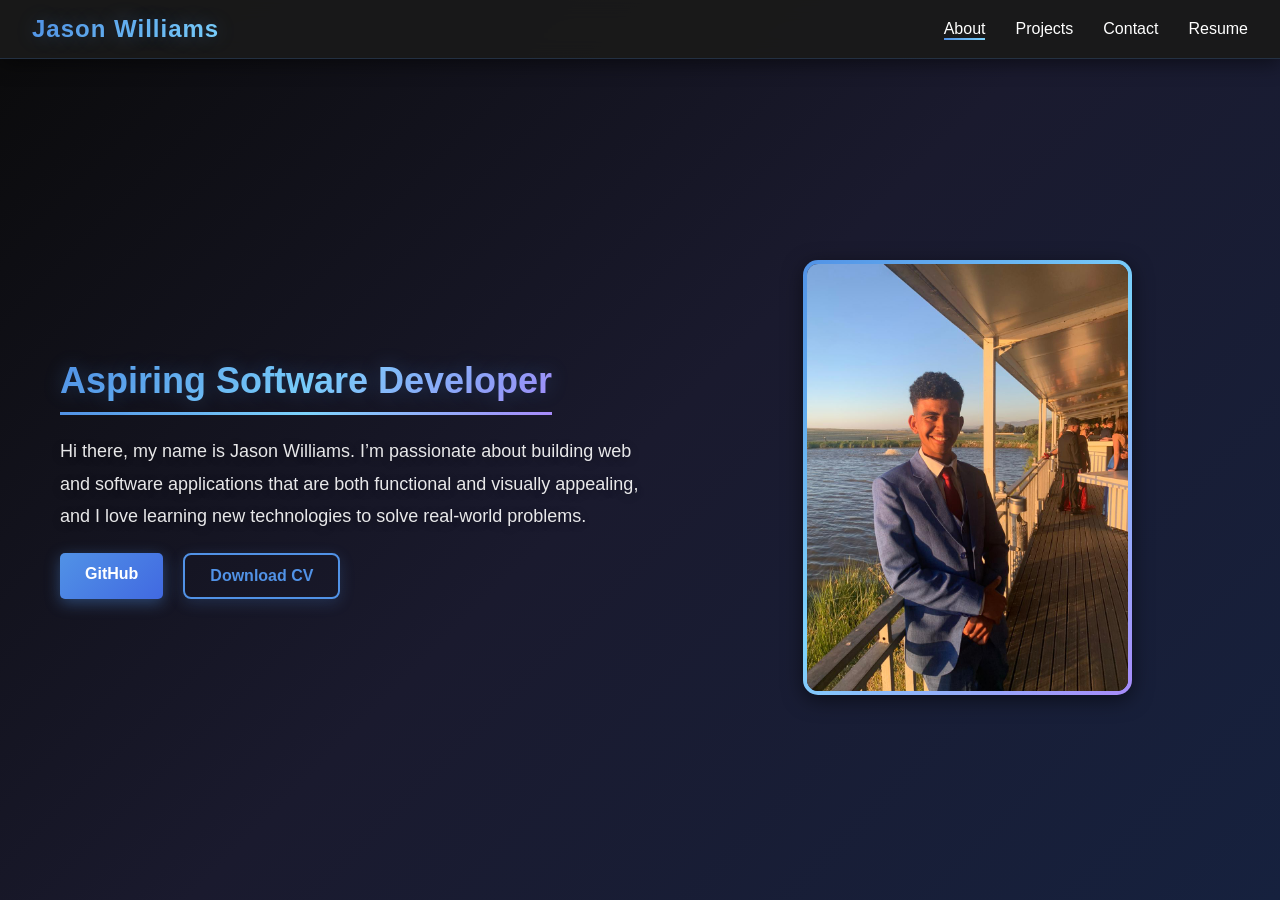
==== index.html @ 7302b7e1 "Improved UI" ====
<!DOCTYPE html>
<html lang="en">

<head>
    <meta charset="UTF-8">
    <meta name="viewport" content="width=device-width, initial-scale=1.0">
    <title>Portfolio</title>
    <link rel="stylesheet" href="styles.css">
    <script defer src="script.js"></script>
</head>

<!-- Navbar -->
<body>
    <nav>
        <div class="navbar">
            <h1>Jason Williams</h1>
            <div class="navbar-links">
                <ul>
                    <li><a class="active-page" href="index.html">About</a></li>
                    <li><a href="projects.html">Projects</a></li>
                    <li><a href="contact.html">Contact</a></li>
                    <li><a href="resume.html">Resume</a></li>
                </ul>
            </div>
        </div>
    </nav>

    <!-- Intro -->
    <div class="container"> 
        <div class="intro">
            <div class="intro-text">
                <h1 class="greeting-h1">Aspiring Software Developer</h1>
                <p> Hi there, my name is Jason Williams. I’m passionate about building web and software applications
                    that are both functional and visually appealing, and I love learning new technologies to solve
                    real-world problems. </p>
                <div class="buttons"> <a href="https://github.com/Jay-28070" target="_blank"
                        class="btn btn-github">GitHub</a> <a href="cv.pdf" download class="btn btn-cv">Download CV</a>
                </div>
            </div>
            <div class="intro-image"> 
                <a href="https://www.linkedin.com/in/jason-williams-32409235b/" target="_blank" rel="noopener noreferrer">
                    <img src="jason.jpeg" alt="Jason Williams" class="profile-image">
                </a>
            </div>
        </div>
    </div>
</body>

</html>
---- styles.css ----
/* Reset */
* {
    margin: 0;
    padding: 0;
    box-sizing: border-box;
}

body {
    font-family: "Poppins", sans-serif;
    background: linear-gradient(135deg, #0a0a0a 0%, #1a1a2e 50%, #16213e 100%);
    background-attachment: fixed;
    color: white;

    display: flex;
    flex-direction: column;
    min-height: 100vh;
    margin: 0;
}

/* Prevent accidental horizontal scrolling on small devices caused by large fixed widths/paddings */
html, body {
    max-width: 100%;
    overflow-x: hidden;
}

/* Navbar */
nav {
    background: rgba(26, 26, 26, 0.95);
    backdrop-filter: blur(10px);
    border-bottom: 1px solid rgba(81, 146, 230, 0.2);
    /* use relative spacing so it adapts on narrow viewports */
    padding: 15px 2rem;
    box-shadow: 0 4px 20px rgba(0, 0, 0, 0.5);
    position: sticky;
    top: 0;
    z-index: 1000;
}

.navbar {
    display: flex;
    justify-content: space-between;
    align-items: center;
}

.navbar h1 {
    background: linear-gradient(135deg, #5192e6 0%, #7dd3fc 100%);
    -webkit-background-clip: text;
    -webkit-text-fill-color: transparent;
    background-clip: text;
    font-size: 24px;
    letter-spacing: 1px;
    font-weight: 700;
}

/* make the main title responsive so it doesn't wrap awkwardly on small screens */
.navbar h1 {
    font-size: clamp(18px, 4vw, 24px);
}

.navbar-links ul {
    list-style: none;
    display: flex;
    gap: 30px;
    margin: 0;
    padding: 0;
}

.navbar-links a {
    text-decoration: none;
    color: #fff;
    font-weight: 500;
    position: relative;
    transition: color 0.3s ease;
}

.navbar-links a::after {
    content: '';
    position: absolute;
    bottom: -3px;
    left: 0;
    width: 0;
    height: 2px;
    background: linear-gradient(90deg, #5192e6, #7dd3fc);
    transition: width 0.3s ease;
}

.navbar-links a:hover {
    color: #7dd3fc;
}

.navbar-links a:hover::after {
    width: 100%;
}

.active-page {
    color: #5192e6;
}

.active-page::after {
    width: 100% !important;
}

/* Container for introduction*/
.container {
    /* reduce horizontal padding so content doesn't force horizontal scroll on phones */
    padding: 50px 20px;
    max-width: 1200px;
    margin: auto;

    flex: 1;
    display: flex;
    align-items: center;
    justify-content: center;
}

/* Separator line between horizontal cards*/
hr {
    border: none;
    height: 1px;
    background-color: #1a1a1a;
    margin: 50px 0;
}

/* Intro */
#greeting-h1 {
    font-size: 32px;
    border-bottom: 2px solid #5192e6;
    display: inline-block;
    padding-bottom: 10px;
    color: #5192e6;
    margin-bottom: 20px;
}

.greeting-h1 {
    font-size: 36px;
    border-bottom: 3px solid transparent;
    border-image: linear-gradient(90deg, #5192e6, #7dd3fc, #a78bfa) 1;
    display: inline-block;
    padding-bottom: 10px;
    background: linear-gradient(135deg, #5192e6 0%, #7dd3fc 50%, #a78bfa 100%);
    -webkit-background-clip: text;
    -webkit-text-fill-color: transparent;
    background-clip: text;
    font-weight: 700;

    /* animation defaults */
    opacity: 0;
    transform: translateY(-20px);
    transition: opacity 0.7s ease, transform 0.7s ease;
    will-change: opacity, transform;
}

.greeting-h1.show {
    opacity: 1;
    transform: translateY(0);
}

.intro {
    display: flex;
    flex-wrap: wrap;
    gap: 50px;
    align-items: center;
}

.intro-text {
    flex: 1 1 400px;
}

.intro-text p {
    font-size: 18px;
    line-height: 1.8;
    margin: 20px 0;
    color: rgba(255, 255, 255, 0.9);
    text-shadow: 0 2px 10px rgba(0, 0, 0, 0.3);
}

.intro-image {
    flex: 1 1 300px;
    text-align: center;
}

.intro-image img {
    max-width: 65%;
    border-radius: 15px;
    box-shadow: 0 5px 20px rgba(0, 0, 0, 0.5);
}

.profile-image {
    /* make image responsive - don't force a fixed width that breaks small screens */
    width: 100%;
    max-width: 260px;
    height: auto;
    object-fit: cover;
    border-radius: 15px;
    border: 4px solid transparent;
    background: linear-gradient(#1a1a2e, #1a1a2e) padding-box,
                linear-gradient(135deg, #5192e6, #7dd3fc, #a78bfa) border-box;
    box-shadow: 0 10px 40px rgba(81, 146, 230, 0.3);
    transition: transform 0.3s ease, box-shadow 0.3s ease;
}

.profile-image {
    cursor: pointer;
}

.profile-image:hover {
    transform: scale(1.05);
    box-shadow: 0 15px 50px rgba(81, 146, 230, 0.5);
}

.intro-image a {
    display: inline-block;
    text-decoration: none;
}

/* Make the profile image a bit smaller on narrow phones */
@media (max-width: 600px) {
    .profile-image {
        max-width: 200px;
    }
}

/* Buttons */
.buttons /* This is for div where buttons should be placed */ {
    display: flex;
    gap: 20px;
    margin-top: 20px;
    flex-wrap: wrap;
}

.btn {
    padding: 12px 25px;
    font-size: 16px;
    font-weight: 600;
    border-radius: 8px;
    cursor: pointer;
    text-decoration: none;
    transition: all 0.3s ease;
    position: relative;
    overflow: hidden;
}

.btn::before {
    content: '';
    position: absolute;
    top: 0;
    left: -100%;
    width: 100%;
    height: 100%;
    background: linear-gradient(90deg, transparent, rgba(255, 255, 255, 0.2), transparent);
    transition: left 0.5s ease;
}

.btn:hover::before {
    left: 100%;
}

.btn-github {
    background: linear-gradient(135deg, #5192e6 0%, #4169e1 100%);
    color: white;
    border: none;
    box-shadow: 0 4px 15px rgba(81, 146, 230, 0.4);
}

.btn-github:hover {
    transform: translateY(-2px);
    box-shadow: 0 6px 20px rgba(81, 146, 230, 0.6);
}

.btn-cv {
    background-color: transparent;
    color: #5192e6;
    border: 2px solid #5192e6;
    box-shadow: 0 4px 15px rgba(81, 146, 230, 0.2);
}

.btn-cv:hover {
    background: linear-gradient(135deg, #5192e6 0%, #4169e1 100%);
    color: white;
    transform: translateY(-2px);
    box-shadow: 0 6px 20px rgba(81, 146, 230, 0.6);
}

/* Section Styling for horizontal cards*/
.section {
    margin: 30px auto;
    max-width: 1000px;
    width: 90%;
    background: rgba(26, 26, 26, 0.6);
    backdrop-filter: blur(10px);
    padding: 30px 25px;
    border-radius: 15px;
    border: 1px solid rgba(81, 146, 230, 0.2);
    box-shadow: 0 8px 32px rgba(0, 0, 0, 0.4);
    transition: transform 0.3s ease, box-shadow 0.3s ease;
}

.section:hover {
    transform: translateY(-5px);
    box-shadow: 0 12px 40px rgba(81, 146, 230, 0.3);
    border-color: rgba(81, 146, 230, 0.4);
}

.section h2 {
    font-size: 28px;
    background: linear-gradient(135deg, #5192e6 0%, #7dd3fc 100%);
    -webkit-background-clip: text;
    -webkit-text-fill-color: transparent;
    background-clip: text;
    margin-bottom: 20px;
    border-bottom: 2px solid transparent;
    border-image: linear-gradient(90deg, #5192e6, #7dd3fc) 1;
    display: inline-block;
    padding-bottom: 5px;
}

.section p {
    margin-bottom: 30px;
}

.section ul {
    list-style: none;
    padding-left: 0;
}

.section ul li {
    margin-bottom: 15px;
    font-size: 18px;
}

.section ul li span {
    font-weight: 600;
    background: linear-gradient(135deg, #5192e6 0%, #7dd3fc 100%);
    -webkit-background-clip: text;
    -webkit-text-fill-color: transparent;
    background-clip: text;
}

.section .btn {
    margin-top: 20px;
}

/* Scroll reveal animation */
.section {
    opacity: 0;
    transform: translateY(50px);
    transition: opacity 0.6s ease-out, transform 0.6s ease-out;
    will-change: opacity, transform;
}

.section.show {
    opacity: 1;
    transform: translateY(0);
    will-change: auto;
}

/* Make sure container for contact isn't hidden */
.contact-form {
    opacity: 1 !important;
}

/* Responsive */
@media (max-width: 900px) {
    .intro {
        flex-direction: column;
        text-align: center;
    }

    .intro-image {
        margin-top: 30px;
    }

    .buttons {
        justify-content: center;
    }
}

/* Mobile navbar adjustments */
@media (max-width: 600px) {
    .navbar {
        flex-direction: column;
        gap: 12px;
        align-items: center;
    }

    /* center the nav links and make them touch-friendly */
    .navbar-links ul {
        flex-direction: column;
        gap: 10px;
        align-items: center;
    }

    .navbar-links ul li {
        width: 100%;
        text-align: center;
    }

    .navbar-links a {
        display: inline-block;
        padding: 8px 12px;
    }

    /* prevent the nav from pushing off-screen by reducing horizontal padding */
    nav {
        padding-left: 1rem;
        padding-right: 1rem;
    }
}

/*Contact form styles*/
.contact-form input,
.contact-form textarea {
    width: 100%;
    padding: 14px;
    margin-bottom: 20px;
    border-radius: 8px;
    border: 2px solid rgba(81, 146, 230, 0.3);
    background: rgba(26, 26, 26, 0.8);
    color: white;
    font-size: 16px;
    resize: vertical;
    transition: all 0.3s ease;
}

.contact-form textarea {
    min-height: 150px;
}

.contact-form input:focus,
.contact-form textarea:focus {
    outline: none;
    border-color: #5192e6;
    box-shadow: 0 0 20px rgba(81, 146, 230, 0.3);
    background: rgba(26, 26, 26, 0.95);
}

/*Projects*/

/* Slightly smaller subheading */
.subheading {
    text-align: center;
    font-size: 24px;
    font-weight: 700;
    background: linear-gradient(135deg, #5192e6 0%, #7dd3fc 50%, #a78bfa 100%);
    -webkit-background-clip: text;
    -webkit-text-fill-color: transparent;
    background-clip: text;
    margin: 60px 0px 30px 0px;
    text-transform: uppercase;
    letter-spacing: 2px;
}

.subheading:first-of-type {
    margin-top: 40px;
}

/* Container for projects */
.projects-grid {
    display: flex;
    flex-wrap: wrap;
    gap: 15px;
    padding: 0 15px;
    margin: 0 auto;
    max-width: 1100px;
}

/* Individual project cards */
.project-card {
    background: rgba(34, 34, 34, 0.6);
    backdrop-filter: blur(10px);
    color: white;
    flex: 1 1 280px;
    padding: 20px;
    border-radius: 15px;
    border: 1px solid rgba(81, 146, 230, 0.2);
    box-shadow: 0 8px 32px rgba(0, 0, 0, 0.5);
    display: flex;
    flex-direction: column;
    align-items: center;
    text-align: center;
    transition: transform 0.3s ease, box-shadow 0.3s ease, border-color 0.3s ease;
    position: relative;
    overflow: hidden;
}

.project-card::before {
    content: '';
    position: absolute;
    top: -50%;
    left: -50%;
    width: 200%;
    height: 200%;
    background: radial-gradient(circle, rgba(81, 146, 230, 0.1) 0%, transparent 70%);
    opacity: 0;
    transition: opacity 0.3s ease;
}

.project-card:hover::before {
    opacity: 1;
}

.project-card:hover {
    transform: translateY(-10px);
    box-shadow: 0 15px 50px rgba(81, 146, 230, 0.4);
    border-color: rgba(81, 146, 230, 0.5);
}

/*Project card animation*/
.project-card {
    opacity: 0;
    transform: translateY(50px);
    transition: opacity 0.6s ease-out, transform 0.6s ease-out;
    will-change: opacity, transform;
}

.project-card.show {
    opacity: 1;
    transform: translateY(0);
    will-change: auto;
}

.project-card video,
.project-card img {
    max-width: 100%;
    border-radius: 10px;
    margin-bottom: 15px;
    box-shadow: 0 4px 15px rgba(0, 0, 0, 0.3);
    transition: transform 0.3s ease;
}

.project-card:hover video,
.project-card:hover img {
    transform: scale(1.05);
}

.btn-github {
    padding: 12px 25px;
    font-size: 16px;
    background-color: #5192e6;
    color: white;
    border: none;
    border-radius: 5px;
}

.project-card .btn-github {
    padding: 10px 20px;
    font-size: 14px;
    margin-top: 12px;
    z-index: 1;
}

.project-card h3 {
    margin-bottom: 10px;
    color: #ffffff;
    font-size: 20px;
    font-weight: 600;
    text-shadow: 0 2px 10px rgba(0, 0, 0, 0.5);
}
/* 
Additional Visual Enhancements */

/* Smooth scrolling */
html {
    scroll-behavior: smooth;
}

/* Selection styling */
::selection {
    background: rgba(81, 146, 230, 0.3);
    color: white;
}

/* Scrollbar styling for webkit browsers */
::-webkit-scrollbar {
    width: 10px;
}

::-webkit-scrollbar-track {
    background: #0a0a0a;
}

::-webkit-scrollbar-thumb {
    background: linear-gradient(135deg, #5192e6 0%, #7dd3fc 100%);
    border-radius: 5px;
}

::-webkit-scrollbar-thumb:hover {
    background: linear-gradient(135deg, #4169e1 0%, #5192e6 100%);
}

/* Add subtle glow to headings */
h1, h2, h3 {
    text-shadow: 0 0 20px rgba(81, 146, 230, 0.3);
}

/* Improve list item styling */
.section ul li {
    padding-left: 20px;
    position: relative;
}

.section ul li::before {
    content: '▹';
    position: absolute;
    left: 0;
    color: #5192e6;
    font-size: 20px;
}

/* Add animation to buttons */
@keyframes pulse {
    0%, 100% {
        box-shadow: 0 4px 15px rgba(81, 146, 230, 0.4);
    }
    50% {
        box-shadow: 0 4px 25px rgba(81, 146, 230, 0.6);
    }
}

.btn-github {
    animation: pulse 2s ease-in-out infinite;
}

.btn-github:hover {
    animation: none;
}

/* Improve project card text */
.project-card p {
    color: rgba(255, 255, 255, 0.85);
    line-height: 1.6;
}

/* Add loading animation for videos */
.project-card video {
    background: linear-gradient(135deg, #1a1a1a 0%, #2a2a2a 100%);
}
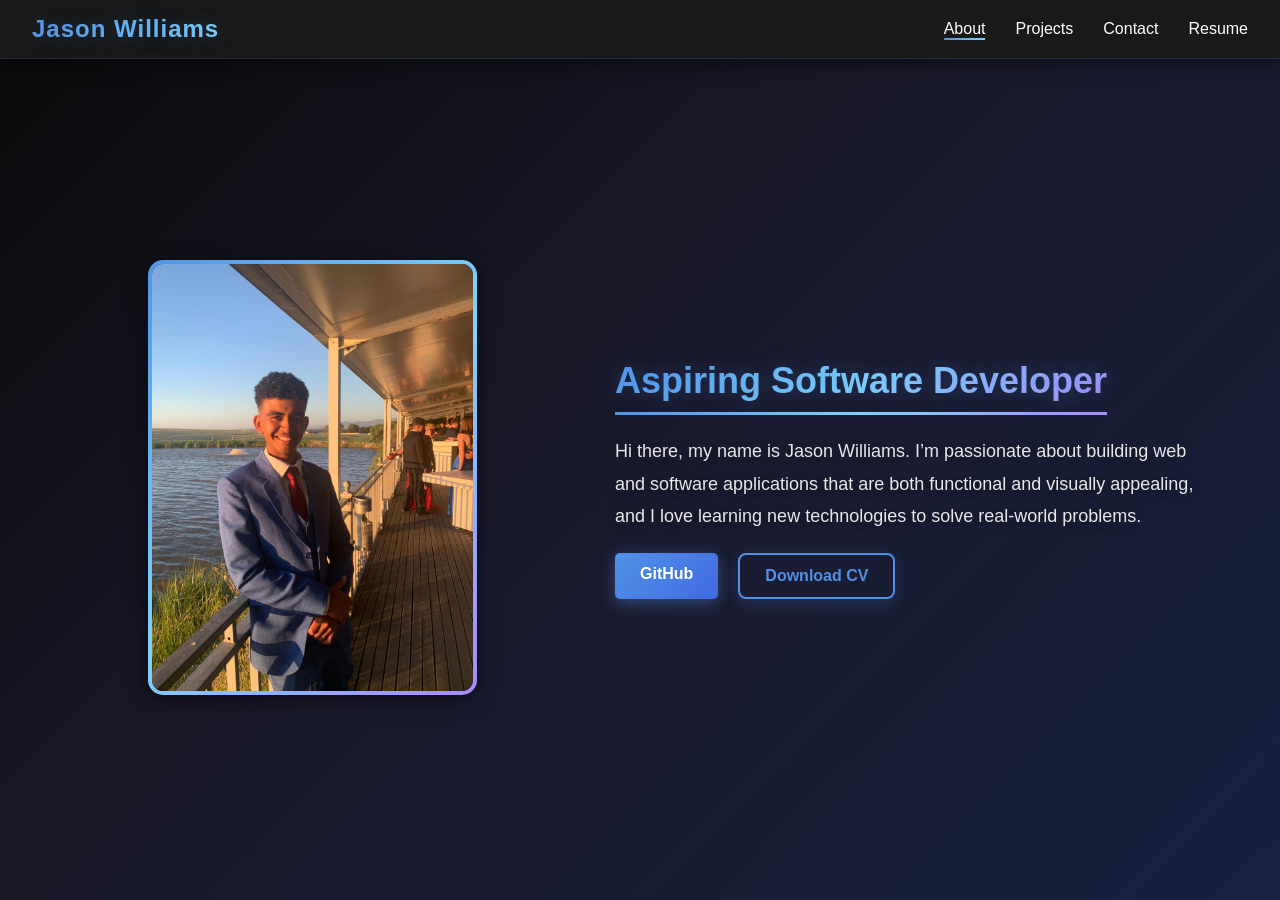
==== commit 7c2fee89: "Improved mobile UI with hamburger menu" ====
--- a/index.html
+++ b/index.html
@@ -14,7 +14,12 @@
     <nav>
         <div class="navbar">
             <h1>Jason Williams</h1>
-            <div class="navbar-links">
+            <button class="hamburger" id="hamburger" aria-label="Toggle menu">
+                <span></span>
+                <span></span>
+                <span></span>
+            </button>
+            <div class="navbar-links" id="navbar-links">
                 <ul>
                     <li><a class="active-page" href="index.html">About</a></li>
                     <li><a href="projects.html">Projects</a></li>
@@ -28,6 +33,11 @@
     <!-- Intro -->
     <div class="container"> 
         <div class="intro">
+            <div class="intro-image"> 
+                <a href="https://www.linkedin.com/in/jason-williams-32409235b/" target="_blank" rel="noopener noreferrer">
+                    <img src="jason.jpeg" alt="Jason Williams" class="profile-image">
+                </a>
+            </div>
             <div class="intro-text">
                 <h1 class="greeting-h1">Aspiring Software Developer</h1>
                 <p> Hi there, my name is Jason Williams. I’m passionate about building web and software applications
@@ -37,11 +47,6 @@
                         class="btn btn-github">GitHub</a> <a href="cv.pdf" download class="btn btn-cv">Download CV</a>
                 </div>
             </div>
-            <div class="intro-image"> 
-                <a href="https://www.linkedin.com/in/jason-williams-32409235b/" target="_blank" rel="noopener noreferrer">
-                    <img src="jason.jpeg" alt="Jason Williams" class="profile-image">
-                </a>
-            </div>
         </div>
     </div>
 </body>
--- a/styles.css
+++ b/styles.css
@@ -367,7 +367,8 @@
     }
 
     .intro-image {
-        margin-top: 30px;
+        order: -1;
+        margin-bottom: 30px;
     }
 
     .buttons {
@@ -375,29 +376,89 @@
     }
 }
 
+/* Hamburger Menu */
+.hamburger {
+    display: none;
+    flex-direction: column;
+    background: none;
+    border: none;
+    cursor: pointer;
+    padding: 0;
+    z-index: 1001;
+}
+
+.hamburger span {
+    width: 25px;
+    height: 3px;
+    background: linear-gradient(135deg, #5192e6 0%, #7dd3fc 100%);
+    margin: 3px 0;
+    transition: all 0.3s ease;
+    border-radius: 3px;
+}
+
+.hamburger.active span:nth-child(1) {
+    transform: rotate(45deg) translate(8px, 8px);
+}
+
+.hamburger.active span:nth-child(2) {
+    opacity: 0;
+}
+
+.hamburger.active span:nth-child(3) {
+    transform: rotate(-45deg) translate(7px, -7px);
+}
+
 /* Mobile navbar adjustments */
-@media (max-width: 600px) {
-    .navbar {
-        flex-direction: column;
-        gap: 12px;
-        align-items: center;
-    }
-
-    /* center the nav links and make them touch-friendly */
+@media (max-width: 768px) {
+    .hamburger {
+        display: flex;
+    }
+
+    .navbar-links {
+        position: fixed;
+        top: 0;
+        right: -100%;
+        height: 100vh;
+        width: 70%;
+        max-width: 300px;
+        background: rgba(26, 26, 26, 0.98);
+        backdrop-filter: blur(10px);
+        border-left: 1px solid rgba(81, 146, 230, 0.3);
+        transition: right 0.3s ease;
+        z-index: 1000;
+        padding-top: 80px;
+        box-shadow: -5px 0 20px rgba(0, 0, 0, 0.5);
+    }
+
+    .navbar-links.active {
+        right: 0;
+    }
+
     .navbar-links ul {
         flex-direction: column;
-        gap: 10px;
-        align-items: center;
+        gap: 0;
+        align-items: stretch;
     }
 
     .navbar-links ul li {
         width: 100%;
-        text-align: center;
+        text-align: left;
+        border-bottom: 1px solid rgba(81, 146, 230, 0.1);
     }
 
     .navbar-links a {
-        display: inline-block;
-        padding: 8px 12px;
+        display: block;
+        padding: 20px 30px;
+        font-size: 18px;
+    }
+
+    .navbar-links a::after {
+        display: none;
+    }
+
+    .navbar-links a:hover,
+    .active-page {
+        background: rgba(81, 146, 230, 0.1);
     }
 
     /* prevent the nav from pushing off-screen by reducing horizontal padding */
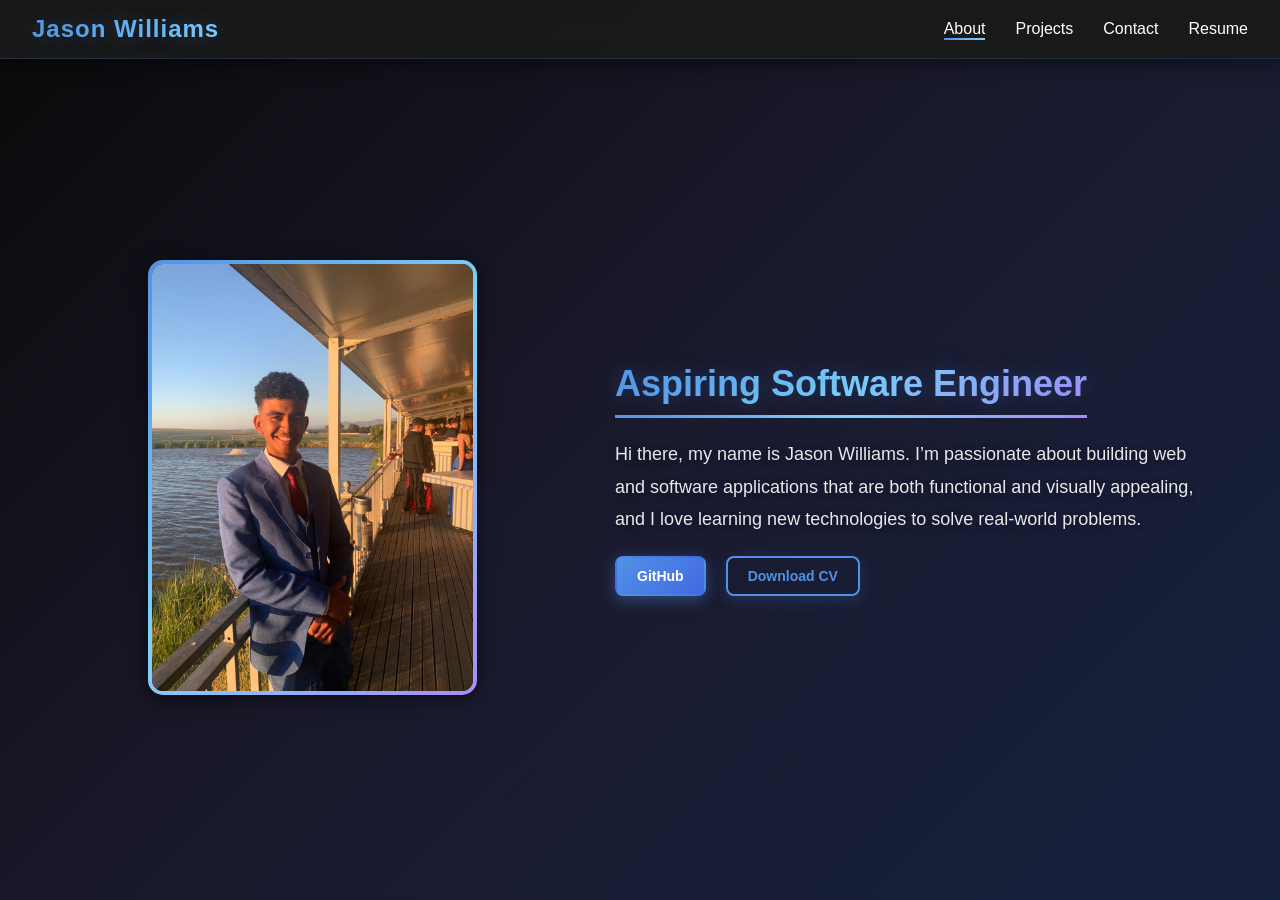
==== commit cfe2bc2f: "Better UI, optimization  and added recent projects" ====
--- a/index.html
+++ b/index.html
@@ -39,7 +39,7 @@
                 </a>
             </div>
             <div class="intro-text">
-                <h1 class="greeting-h1">Aspiring Software Developer</h1>
+                <h1 class="greeting-h1">Aspiring Software Engineer</h1>
                 <p> Hi there, my name is Jason Williams. I’m passionate about building web and software applications
                     that are both functional and visually appealing, and I love learning new technologies to solve
                     real-world problems. </p>
--- a/styles.css
+++ b/styles.css
@@ -145,14 +145,14 @@
 
     /* animation defaults */
     opacity: 0;
-    transform: translateY(-20px);
-    transition: opacity 0.7s ease, transform 0.7s ease;
-    will-change: opacity, transform;
+    transform: translate3d(0, -20px, 0);
+    transition: opacity 0.5s cubic-bezier(0.4, 0, 0.2, 1), 
+                transform 0.5s cubic-bezier(0.4, 0, 0.2, 1);
 }
 
 .greeting-h1.show {
     opacity: 1;
-    transform: translateY(0);
+    transform: translate3d(0, 0, 0);
 }
 
 .intro {
@@ -229,8 +229,8 @@
 }
 
 .btn {
-    padding: 12px 25px;
-    font-size: 16px;
+    padding: 10px 20px;
+    font-size: 14px;
     font-weight: 600;
     border-radius: 8px;
     cursor: pointer;
@@ -238,6 +238,9 @@
     transition: all 0.3s ease;
     position: relative;
     overflow: hidden;
+    display: inline-block;
+    text-align: center;
+    box-sizing: border-box;
 }
 
 .btn::before {
@@ -258,7 +261,7 @@
 .btn-github {
     background: linear-gradient(135deg, #5192e6 0%, #4169e1 100%);
     color: white;
-    border: none;
+    border: 2px solid transparent;
     box-shadow: 0 4px 15px rgba(81, 146, 230, 0.4);
 }
 
@@ -279,6 +282,20 @@
     color: white;
     transform: translateY(-2px);
     box-shadow: 0 6px 20px rgba(81, 146, 230, 0.6);
+}
+
+.btn-info {
+    background-color: transparent;
+    color: #7dd3fc;
+    border: 2px solid #7dd3fc;
+    box-shadow: 0 4px 15px rgba(125, 211, 252, 0.2);
+}
+
+.btn-info:hover {
+    background: linear-gradient(135deg, #7dd3fc 0%, #5192e6 100%);
+    color: white;
+    transform: translateY(-2px);
+    box-shadow: 0 6px 20px rgba(125, 211, 252, 0.6);
 }
 
 /* Section Styling for horizontal cards*/
@@ -292,11 +309,12 @@
     border-radius: 15px;
     border: 1px solid rgba(81, 146, 230, 0.2);
     box-shadow: 0 8px 32px rgba(0, 0, 0, 0.4);
-    transition: transform 0.3s ease, box-shadow 0.3s ease;
+    transition: transform 0.2s cubic-bezier(0.4, 0, 0.2, 1), 
+                box-shadow 0.2s cubic-bezier(0.4, 0, 0.2, 1);
 }
 
 .section:hover {
-    transform: translateY(-5px);
+    transform: translate3d(0, -5px, 0);
     box-shadow: 0 12px 40px rgba(81, 146, 230, 0.3);
     border-color: rgba(81, 146, 230, 0.4);
 }
@@ -343,15 +361,14 @@
 /* Scroll reveal animation */
 .section {
     opacity: 0;
-    transform: translateY(50px);
-    transition: opacity 0.6s ease-out, transform 0.6s ease-out;
-    will-change: opacity, transform;
+    transform: translate3d(0, 30px, 0);
+    transition: opacity 0.4s cubic-bezier(0.4, 0, 0.2, 1), 
+                transform 0.4s cubic-bezier(0.4, 0, 0.2, 1);
 }
 
 .section.show {
     opacity: 1;
-    transform: translateY(0);
-    will-change: auto;
+    transform: translate3d(0, 0, 0);
 }
 
 /* Make sure container for contact isn't hidden */
@@ -373,6 +390,67 @@
 
     .buttons {
         justify-content: center;
+    }
+
+    /* Reduce backdrop blur on mobile for better performance */
+    .section,
+    .project-card,
+    nav {
+        backdrop-filter: blur(5px);
+    }
+
+    /* Disable hover effects on mobile */
+    .section:hover,
+    .project-card:hover {
+        transform: none;
+        box-shadow: 0 8px 32px rgba(0, 0, 0, 0.4);
+    }
+
+    .project-card:hover video,
+    .project-card:hover img {
+        transform: none;
+    }
+
+    /* Reduce animations on mobile */
+    .project-card::before {
+        display: none;
+    }
+
+    /* Simplify project cards on mobile */
+    .project-card {
+        transition: none;
+    }
+
+    /* Make filters more mobile-friendly */
+    .filter-container {
+        gap: 10px;
+        margin: 30px auto 15px;
+    }
+
+    .filter-btn {
+        padding: 8px 16px;
+        font-size: 13px;
+    }
+
+    /* Adjust code preview for mobile */
+    .code-preview {
+        padding: 10px;
+    }
+
+    .code-preview pre {
+        font-size: 11px;
+    }
+
+    /* Stack buttons on very small screens */
+    @media (max-width: 400px) {
+        .project-buttons {
+            grid-template-columns: 1fr;
+        }
+
+        .project-buttons .btn {
+            font-size: 14px;
+            padding: 12px 20px;
+        }
     }
 }
 
@@ -422,7 +500,7 @@
         width: 70%;
         max-width: 300px;
         background: rgba(26, 26, 26, 0.98);
-        backdrop-filter: blur(10px);
+        backdrop-filter: blur(5px);
         border-left: 1px solid rgba(81, 146, 230, 0.3);
         transition: right 0.3s ease;
         z-index: 1000;
@@ -465,6 +543,12 @@
     nav {
         padding-left: 1rem;
         padding-right: 1rem;
+        backdrop-filter: blur(5px);
+    }
+
+    /* Reduce text shadows on mobile */
+    h1, h2, h3 {
+        text-shadow: none;
     }
 }
 
@@ -497,6 +581,96 @@
 
 /*Projects*/
 
+/* Filter buttons */
+.filter-container {
+    display: flex;
+    justify-content: center;
+    gap: 15px;
+    flex-wrap: wrap;
+    margin: 40px auto 20px;
+    padding: 0 20px;
+}
+
+.filter-btn {
+    padding: 10px 24px;
+    font-size: 15px;
+    font-weight: 600;
+    background: rgba(26, 26, 26, 0.6);
+    color: rgba(255, 255, 255, 0.7);
+    border: 2px solid rgba(81, 146, 230, 0.3);
+    border-radius: 25px;
+    cursor: pointer;
+    transition: all 0.3s cubic-bezier(0.4, 0, 0.2, 1);
+    backdrop-filter: blur(5px);
+}
+
+.filter-btn:hover {
+    background: rgba(81, 146, 230, 0.1);
+    color: #7dd3fc;
+    border-color: rgba(81, 146, 230, 0.6);
+    transform: translateY(-2px);
+}
+
+.filter-btn.active {
+    background: linear-gradient(135deg, #5192e6 0%, #4169e1 100%);
+    color: white;
+    border-color: #5192e6;
+    box-shadow: 0 4px 15px rgba(81, 146, 230, 0.4);
+}
+
+/* Project tags */
+.project-tags {
+    display: flex;
+    gap: 8px;
+    flex-wrap: wrap;
+    margin: 12px 0;
+    justify-content: center;
+}
+
+.tag {
+    padding: 4px 12px;
+    font-size: 12px;
+    font-weight: 600;
+    background: rgba(81, 146, 230, 0.15);
+    color: #7dd3fc;
+    border: 1px solid rgba(81, 146, 230, 0.3);
+    border-radius: 12px;
+    text-transform: uppercase;
+    letter-spacing: 0.5px;
+}
+
+/* Code preview for console apps */
+.project-card-code {
+    background: rgba(20, 20, 20, 0.8);
+}
+
+.code-preview {
+    width: 100%;
+    background: #0a0a0a;
+    border-radius: 8px;
+    padding: 15px;
+    margin-bottom: 15px;
+    border: 1px solid rgba(81, 146, 230, 0.2);
+    overflow-x: auto;
+}
+
+.code-preview pre {
+    margin: 0;
+    font-family: 'Courier New', monospace;
+    font-size: 13px;
+    line-height: 1.6;
+}
+
+.code-preview code {
+    color: #7dd3fc;
+    text-shadow: 0 0 10px rgba(125, 211, 252, 0.3);
+}
+
+/* Hide filtered projects */
+.project-card.hidden {
+    display: none;
+}
+
 /* Slightly smaller subheading */
 .subheading {
     text-align: center;
@@ -539,9 +713,35 @@
     flex-direction: column;
     align-items: center;
     text-align: center;
-    transition: transform 0.3s ease, box-shadow 0.3s ease, border-color 0.3s ease;
+    transition: transform 0.2s cubic-bezier(0.4, 0, 0.2, 1), 
+                box-shadow 0.2s cubic-bezier(0.4, 0, 0.2, 1), 
+                border-color 0.2s cubic-bezier(0.4, 0, 0.2, 1);
     position: relative;
     overflow: hidden;
+}
+
+/* Project content wrapper - grows to push buttons to bottom */
+.project-content {
+    flex: 1;
+    display: flex;
+    flex-direction: column;
+    width: 100%;
+}
+
+/* Project buttons container - stays at bottom */
+.project-buttons {
+    display: grid;
+    grid-template-columns: 1fr 1fr;
+    gap: 10px;
+    width: 100%;
+    margin-top: 15px;
+}
+
+.project-buttons .btn {
+    margin: 0;
+    width: 100%;
+    padding: 10px 15px;
+    font-size: 13px;
 }
 
 .project-card::before {
@@ -561,7 +761,7 @@
 }
 
 .project-card:hover {
-    transform: translateY(-10px);
+    transform: translate3d(0, -10px, 0);
     box-shadow: 0 15px 50px rgba(81, 146, 230, 0.4);
     border-color: rgba(81, 146, 230, 0.5);
 }
@@ -569,15 +769,14 @@
 /*Project card animation*/
 .project-card {
     opacity: 0;
-    transform: translateY(50px);
-    transition: opacity 0.6s ease-out, transform 0.6s ease-out;
-    will-change: opacity, transform;
+    transform: translate3d(0, 30px, 0);
+    transition: opacity 0.4s cubic-bezier(0.4, 0, 0.2, 1), 
+                transform 0.4s cubic-bezier(0.4, 0, 0.2, 1);
 }
 
 .project-card.show {
     opacity: 1;
-    transform: translateY(0);
-    will-change: auto;
+    transform: translate3d(0, 0, 0);
 }
 
 .project-card video,
@@ -586,28 +785,31 @@
     border-radius: 10px;
     margin-bottom: 15px;
     box-shadow: 0 4px 15px rgba(0, 0, 0, 0.3);
-    transition: transform 0.3s ease;
+    transition: transform 0.2s cubic-bezier(0.4, 0, 0.2, 1);
+    /* Optimize video rendering */
+    transform: translate3d(0, 0, 0);
+    /* Add loading background */
+    background: linear-gradient(135deg, #1a1a1a 0%, #2a2a2a 100%);
+    min-height: 200px;
+}
+
+.project-card video[data-loaded="true"] {
+    background: transparent;
 }
 
 .project-card:hover video,
 .project-card:hover img {
-    transform: scale(1.05);
-}
-
-.btn-github {
-    padding: 12px 25px;
-    font-size: 16px;
-    background-color: #5192e6;
-    color: white;
-    border: none;
-    border-radius: 5px;
-}
-
-.project-card .btn-github {
-    padding: 10px 20px;
-    font-size: 14px;
-    margin-top: 12px;
-    z-index: 1;
+    transform: translate3d(0, 0, 0) scale(1.05);
+}
+
+/* Mobile video optimizations */
+@media (max-width: 768px) {
+    .project-card video {
+        /* Reduce quality on mobile for better performance */
+        image-rendering: -webkit-optimize-contrast;
+        image-rendering: crisp-edges;
+        min-height: 150px;
+    }
 }
 
 .project-card h3 {
@@ -620,9 +822,11 @@
 /* 
 Additional Visual Enhancements */
 
-/* Smooth scrolling */
-html {
-    scroll-behavior: smooth;
+/* Smooth scrolling - disabled for better performance with animations */
+@media (prefers-reduced-motion: no-preference) {
+    html {
+        scroll-behavior: auto;
+    }
 }
 
 /* Selection styling */
@@ -686,6 +890,13 @@
     animation: none;
 }
 
+/* Disable expensive animations on mobile */
+@media (max-width: 768px) {
+    .btn-github {
+        animation: none;
+    }
+}
+
 /* Improve project card text */
 .project-card p {
     color: rgba(255, 255, 255, 0.85);
@@ -696,3 +907,190 @@
 .project-card video {
     background: linear-gradient(135deg, #1a1a1a 0%, #2a2a2a 100%);
 }
+
+/* Modal Styles */
+.modal {
+    display: none;
+    position: fixed;
+    top: 0;
+    left: 0;
+    width: 100%;
+    height: 100%;
+    z-index: 2000;
+    animation: fadeIn 0.3s ease;
+}
+
+.modal.active {
+    display: flex;
+    align-items: center;
+    justify-content: center;
+}
+
+.modal-overlay {
+    position: absolute;
+    top: 0;
+    left: 0;
+    width: 100%;
+    height: 100%;
+    background: rgba(0, 0, 0, 0.85);
+    backdrop-filter: blur(5px);
+}
+
+.modal-content {
+    position: relative;
+    background: linear-gradient(135deg, #1a1a2e 0%, #16213e 100%);
+    border: 2px solid rgba(81, 146, 230, 0.3);
+    border-radius: 20px;
+    max-width: 800px;
+    width: 90%;
+    max-height: 85vh;
+    overflow-y: auto;
+    padding: 40px;
+    box-shadow: 0 20px 60px rgba(0, 0, 0, 0.8);
+    animation: slideUp 0.3s ease;
+    z-index: 2001;
+}
+
+.modal-close {
+    position: absolute;
+    top: 15px;
+    right: 15px;
+    background: rgba(255, 255, 255, 0.1);
+    border: 2px solid rgba(81, 146, 230, 0.3);
+    color: white;
+    font-size: 28px;
+    width: 40px;
+    height: 40px;
+    border-radius: 50%;
+    cursor: pointer;
+    display: flex;
+    align-items: center;
+    justify-content: center;
+    transition: all 0.3s ease;
+    line-height: 1;
+    padding: 0;
+}
+
+.modal-close:hover {
+    background: rgba(81, 146, 230, 0.3);
+    border-color: #5192e6;
+    transform: rotate(90deg);
+}
+
+.modal-body h2 {
+    font-size: 32px;
+    background: linear-gradient(135deg, #5192e6 0%, #7dd3fc 100%);
+    -webkit-background-clip: text;
+    -webkit-text-fill-color: transparent;
+    background-clip: text;
+    margin-bottom: 20px;
+}
+
+.modal-body h3 {
+    font-size: 22px;
+    color: #7dd3fc;
+    margin-top: 25px;
+    margin-bottom: 12px;
+    border-bottom: 2px solid rgba(81, 146, 230, 0.3);
+    padding-bottom: 8px;
+}
+
+.modal-body p {
+    font-size: 16px;
+    line-height: 1.8;
+    color: rgba(255, 255, 255, 0.9);
+    margin-bottom: 15px;
+}
+
+.modal-body ul {
+    list-style: none;
+    padding-left: 0;
+    margin: 15px 0;
+}
+
+.modal-body ul li {
+    padding-left: 25px;
+    position: relative;
+    margin-bottom: 12px;
+    line-height: 1.6;
+    color: rgba(255, 255, 255, 0.85);
+}
+
+.modal-body ul li::before {
+    content: '▹';
+    position: absolute;
+    left: 0;
+    color: #5192e6;
+    font-size: 20px;
+}
+
+.modal-buttons {
+    display: flex;
+    gap: 15px;
+    margin-top: 30px;
+    flex-wrap: wrap;
+    justify-content: center;
+}
+
+@keyframes fadeIn {
+    from {
+        opacity: 0;
+    }
+    to {
+        opacity: 1;
+    }
+}
+
+@keyframes slideUp {
+    from {
+        transform: translateY(50px);
+        opacity: 0;
+    }
+    to {
+        transform: translateY(0);
+        opacity: 1;
+    }
+}
+
+/* Modal scrollbar */
+.modal-content::-webkit-scrollbar {
+    width: 8px;
+}
+
+.modal-content::-webkit-scrollbar-track {
+    background: rgba(0, 0, 0, 0.3);
+    border-radius: 10px;
+}
+
+.modal-content::-webkit-scrollbar-thumb {
+    background: linear-gradient(135deg, #5192e6 0%, #7dd3fc 100%);
+    border-radius: 10px;
+}
+
+/* Mobile modal adjustments */
+@media (max-width: 768px) {
+    .modal-content {
+        padding: 25px;
+        width: 95%;
+        max-height: 90vh;
+    }
+
+    .modal-body h2 {
+        font-size: 24px;
+    }
+
+    .modal-body h3 {
+        font-size: 18px;
+    }
+
+    .modal-body p,
+    .modal-body ul li {
+        font-size: 14px;
+    }
+
+    .modal-close {
+        width: 35px;
+        height: 35px;
+        font-size: 24px;
+    }
+}
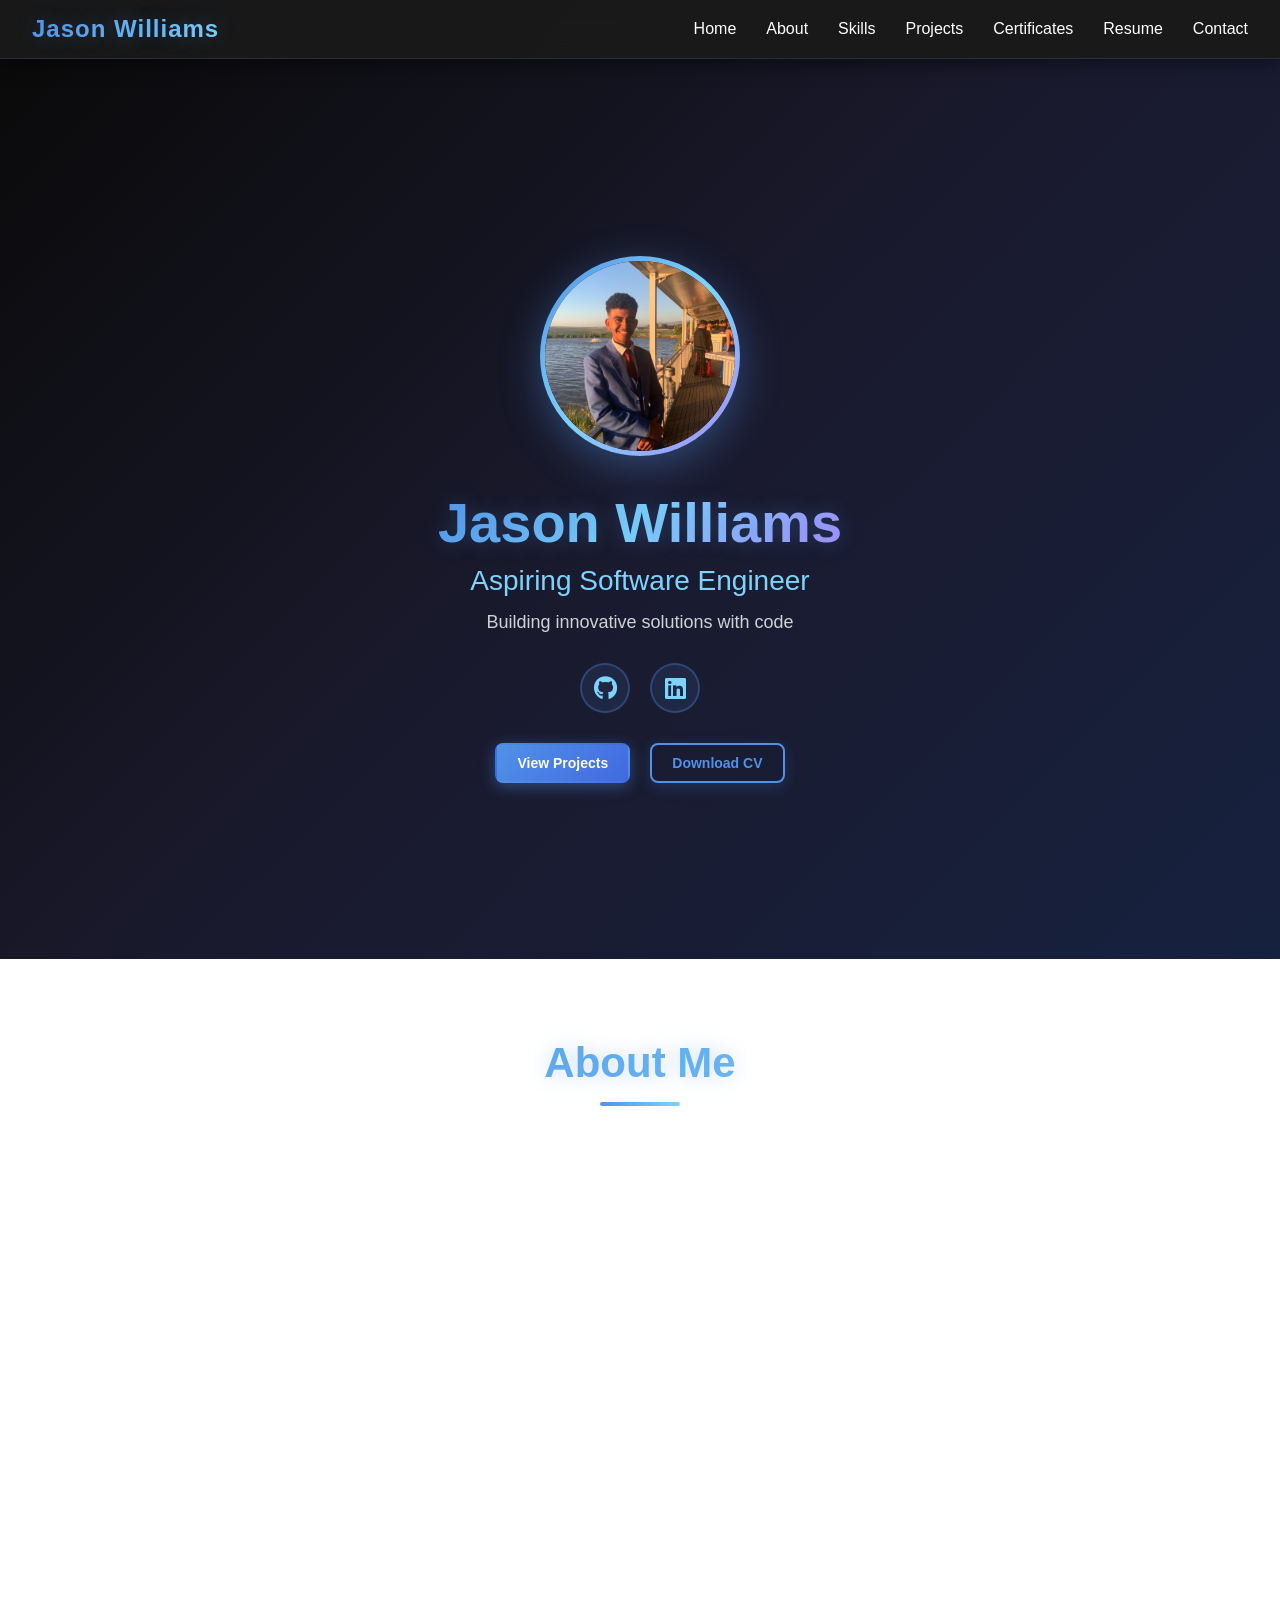
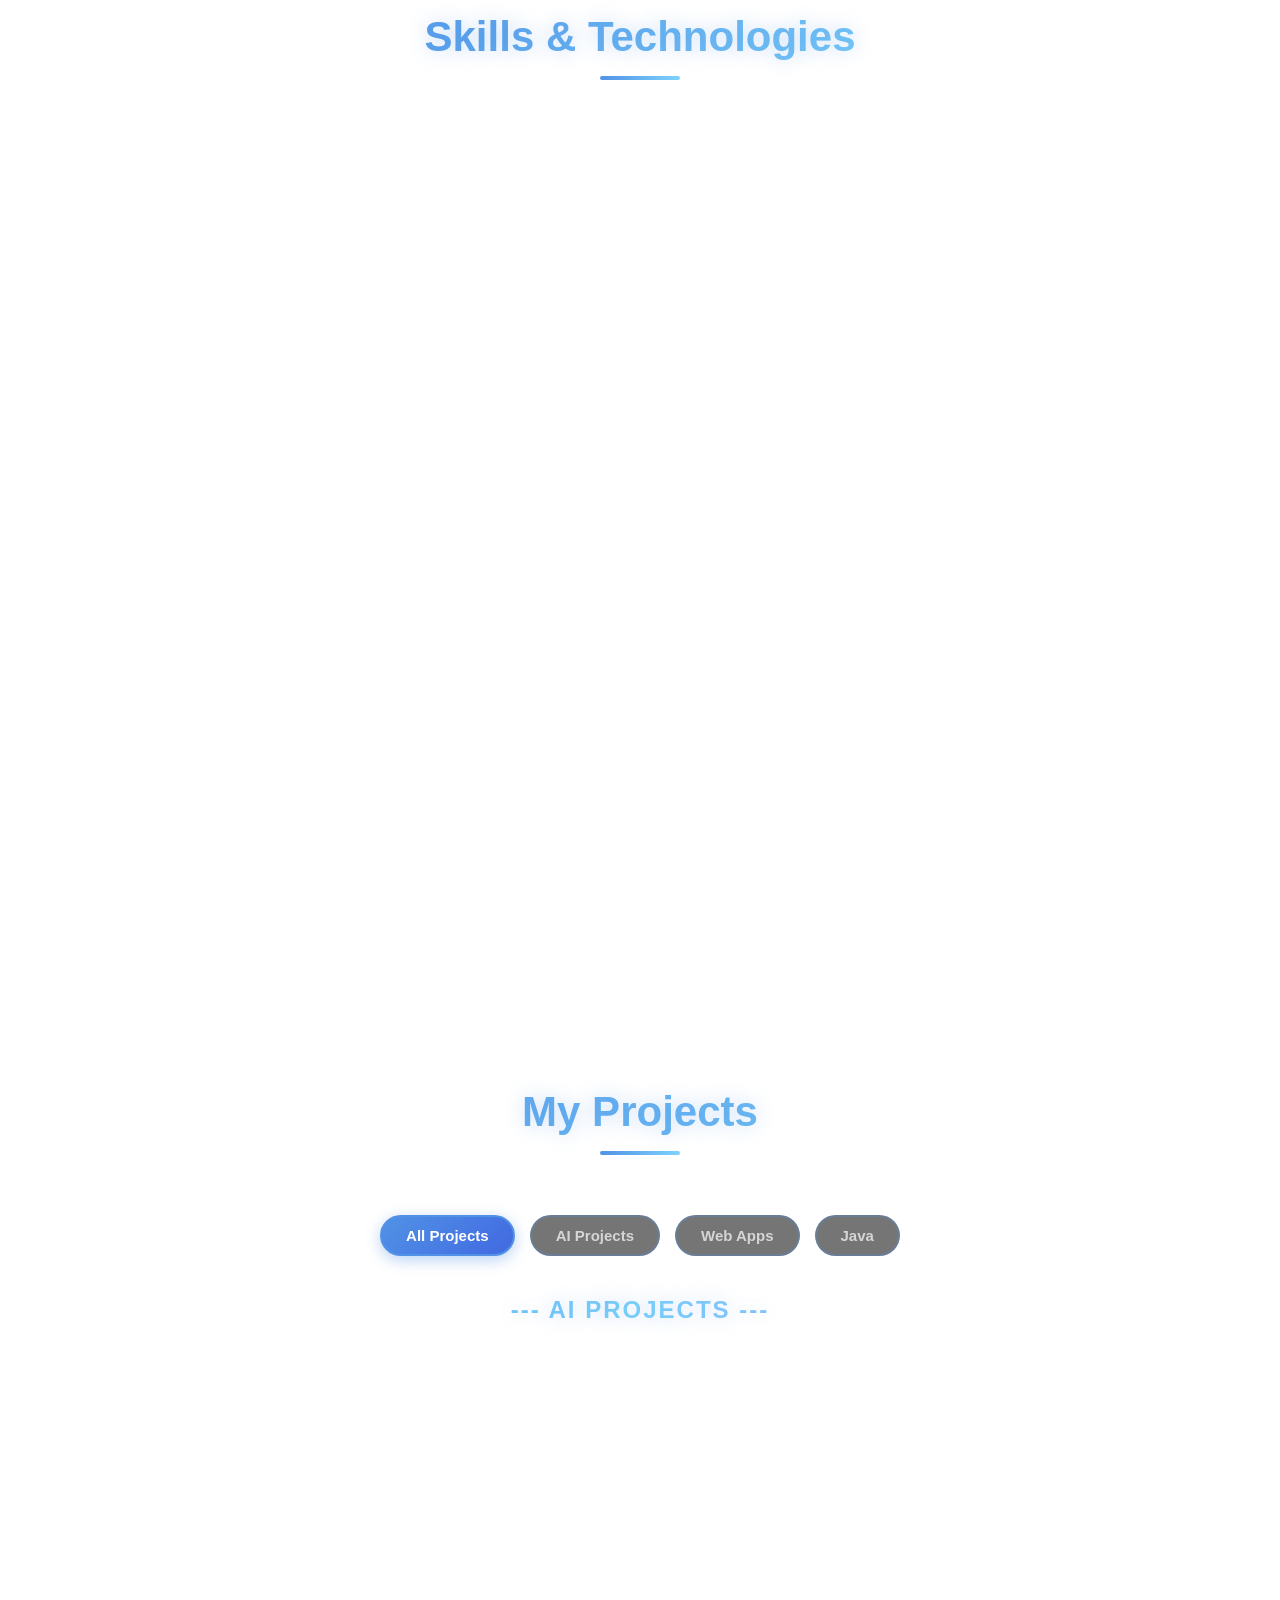
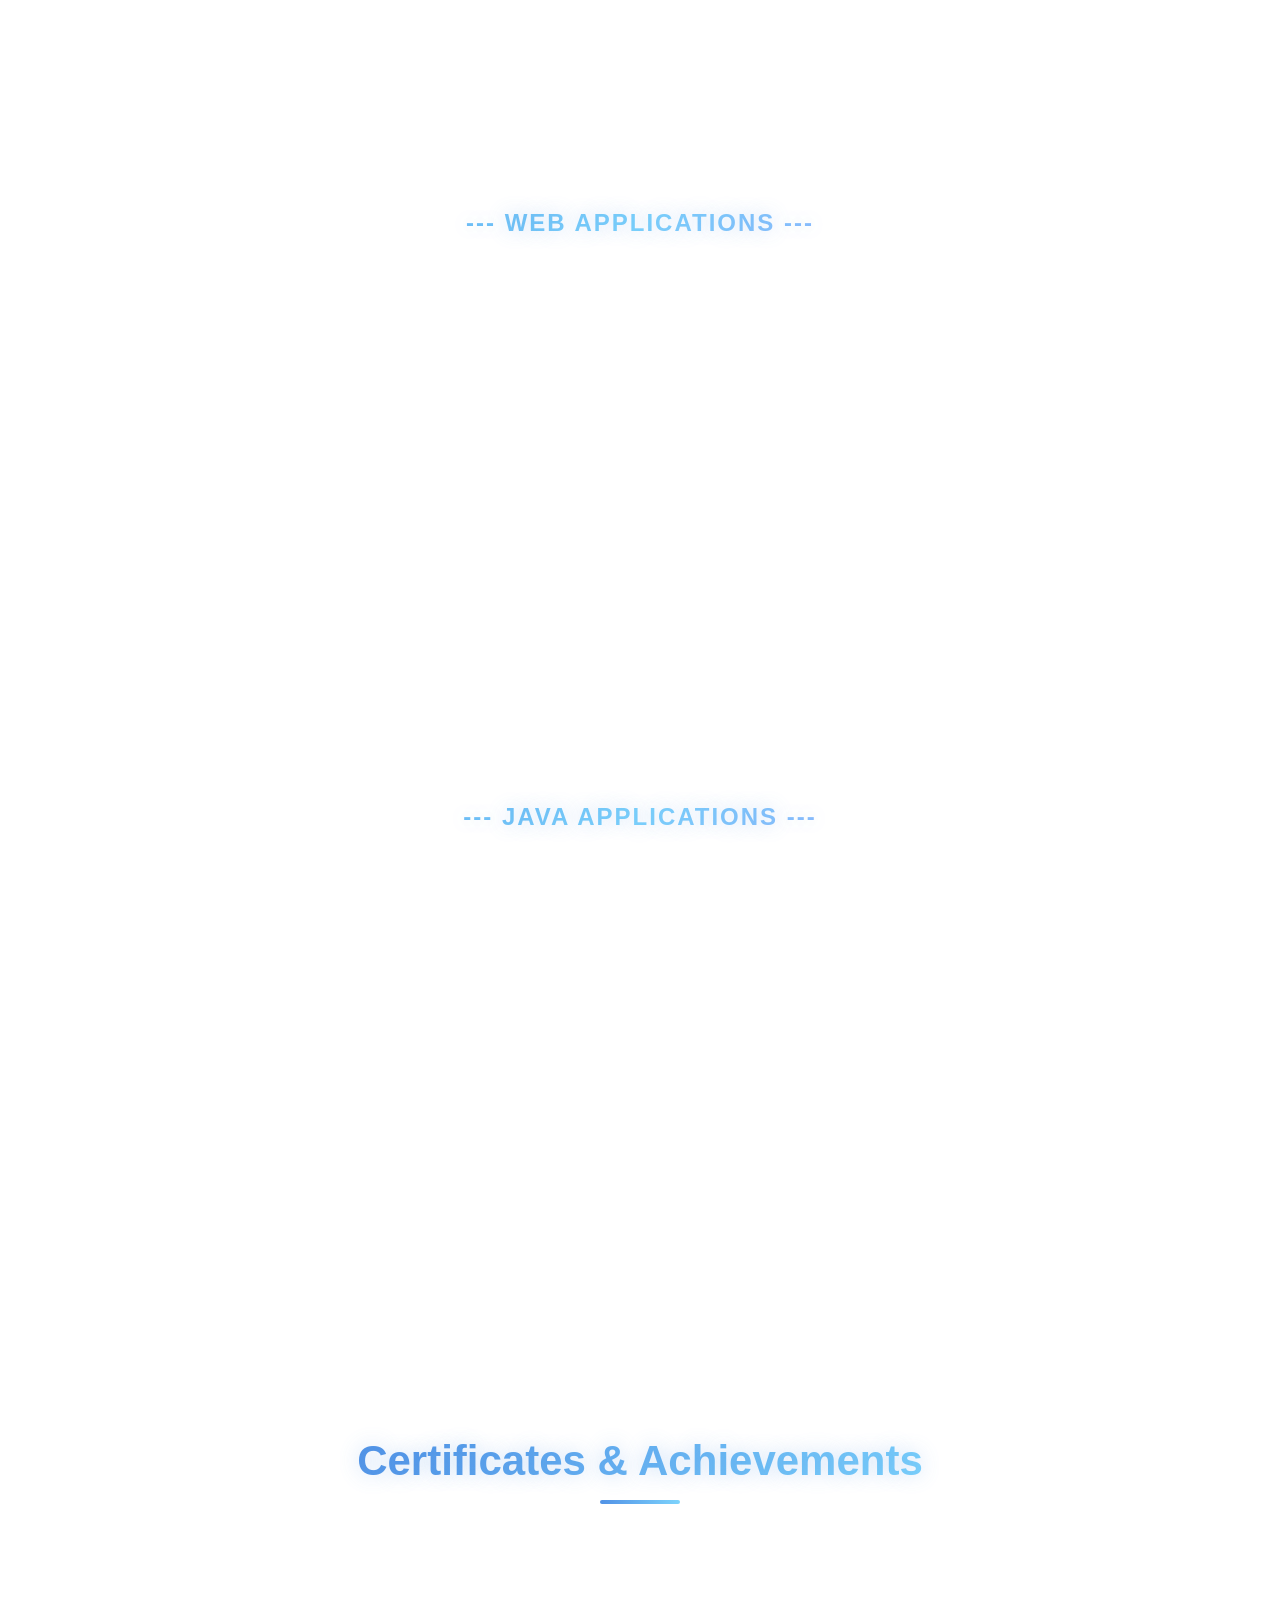
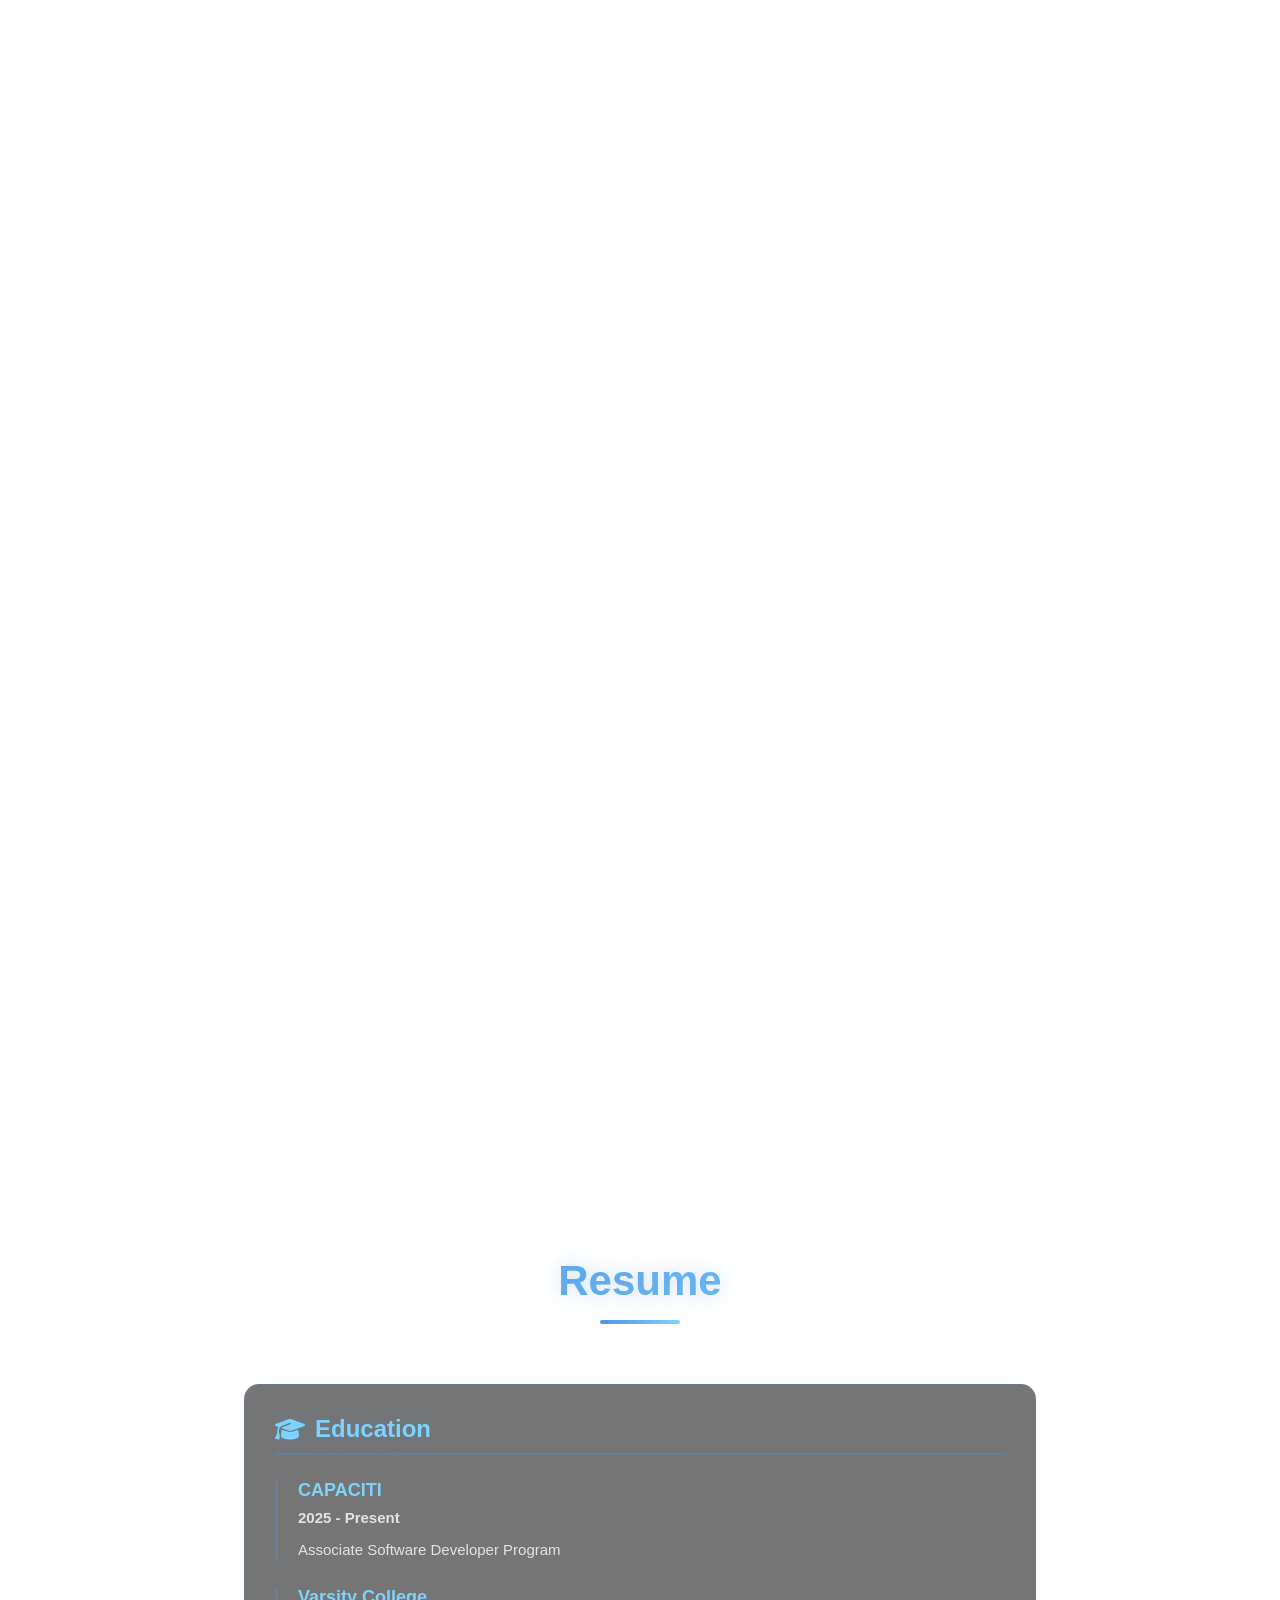
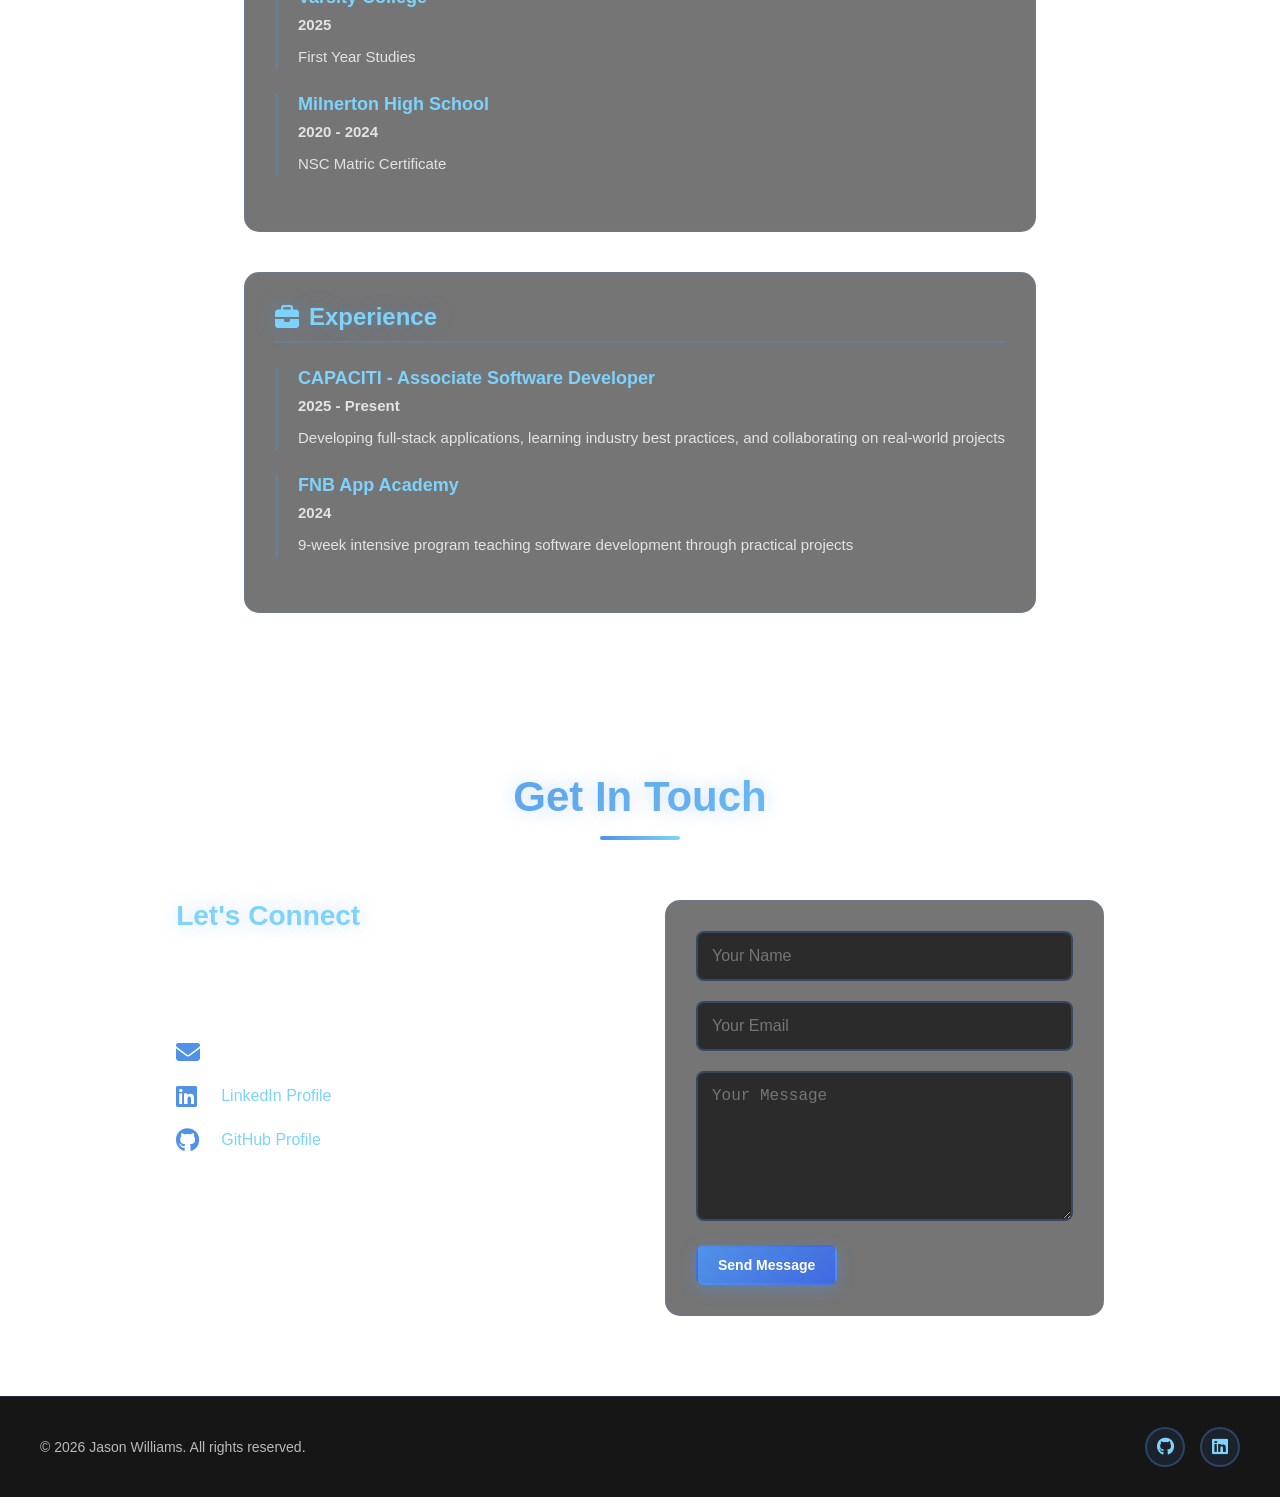
==== commit 09f8481f: "UI changes" ====
--- a/index.html
+++ b/index.html
@@ -4,13 +4,15 @@
 <head>
     <meta charset="UTF-8">
     <meta name="viewport" content="width=device-width, initial-scale=1.0">
-    <title>Portfolio</title>
-    <link rel="stylesheet" href="styles.css">
-    <script defer src="script.js"></script>
+    <title>Jason Williams - Portfolio</title>
+    <link rel="stylesheet" href="styles/styles.css">
+    <script defer src="scripts/script.js"></script>
+    <!-- Font Awesome for social icons -->
+    <link rel="stylesheet" href="https://cdnjs.cloudflare.com/ajax/libs/font-awesome/6.5.1/css/all.min.css">
 </head>
 
-<!-- Navbar -->
 <body>
+    <!-- Navbar -->
     <nav>
         <div class="navbar">
             <h1>Jason Williams</h1>
@@ -21,34 +23,583 @@
             </button>
             <div class="navbar-links" id="navbar-links">
                 <ul>
-                    <li><a class="active-page" href="index.html">About</a></li>
-                    <li><a href="projects.html">Projects</a></li>
-                    <li><a href="contact.html">Contact</a></li>
-                    <li><a href="resume.html">Resume</a></li>
+                    <li><a href="#home">Home</a></li>
+                    <li><a href="#about">About</a></li>
+                    <li><a href="#skills">Skills</a></li>
+                    <li><a href="#projects">Projects</a></li>
+                    <li><a href="#certificates">Certificates</a></li>
+                    <li><a href="#resume">Resume</a></li>
+                    <li><a href="#contact">Contact</a></li>
                 </ul>
             </div>
         </div>
     </nav>
 
-    <!-- Intro -->
-    <div class="container"> 
-        <div class="intro">
-            <div class="intro-image"> 
-                <a href="https://www.linkedin.com/in/jason-williams-32409235b/" target="_blank" rel="noopener noreferrer">
-                    <img src="jason.jpeg" alt="Jason Williams" class="profile-image">
+    <!-- HOME / LANDING SECTION -->
+    <section id="home" class="hero-section">
+        <div class="hero-content">
+            <div class="hero-image">
+                <img src="media/images/jason.jpeg" alt="Jason Williams" class="profile-image">
+            </div>
+            <h1 class="hero-title">Jason Williams</h1>
+            <p class="hero-subtitle">Aspiring Software Engineer</p>
+            <p class="hero-description">Building innovative solutions with code</p>
+            
+            <!-- Social Icons -->
+            <div class="social-icons">
+                <a href="https://github.com/Jay-28070" target="_blank" rel="noopener noreferrer" aria-label="GitHub">
+                    <i class="fab fa-github"></i>
                 </a>
-            </div>
-            <div class="intro-text">
-                <h1 class="greeting-h1">Aspiring Software Engineer</h1>
-                <p> Hi there, my name is Jason Williams. I’m passionate about building web and software applications
-                    that are both functional and visually appealing, and I love learning new technologies to solve
-                    real-world problems. </p>
-                <div class="buttons"> <a href="https://github.com/Jay-28070" target="_blank"
-                        class="btn btn-github">GitHub</a> <a href="cv.pdf" download class="btn btn-cv">Download CV</a>
-                </div>
-            </div>
+                <a href="https://www.linkedin.com/in/jason-williams-32409235b/" target="_blank" rel="noopener noreferrer" aria-label="LinkedIn">
+                    <i class="fab fa-linkedin"></i>
+                </a>
+            </div>
+
+            <div class="hero-buttons">
+                <a href="#projects" class="btn btn-github">View Projects</a>
+                <a href="media/other/cv.pdf" download class="btn btn-cv">Download CV</a>
+            </div>
+        </div>
+    </section>
+
+    <!-- ABOUT SECTION -->
+    <section id="about" class="section-container">
+        <div class="section-header">
+            <h2 class="section-title">About Me</h2>
+            <div class="title-underline"></div>
+        </div>
+        <div class="about-content">
+            <p>Hi there, my name is Jason Williams. I'm passionate about building web and software applications that are both functional and visually appealing. I love learning new technologies to solve real-world problems.</p>
+            <p>Currently working as an Associate Software Developer at CAPACITI, where I'm continuously expanding my skills in full-stack development, learning industry best practices, and collaborating on real-world projects.</p>
+            <p>My journey in tech started with a curiosity about how things work, and has evolved into a passion for creating solutions that make a difference. I'm particularly interested in web development, AI integration, and building user-friendly applications.</p>
+        </div>
+    </section>
+
+    <!-- SKILLS SECTION -->
+    <section id="skills" class="section-container">
+        <div class="section-header">
+            <h2 class="section-title">Skills & Technologies</h2>
+            <div class="title-underline"></div>
+        </div>
+        
+        <div class="skills-grid">
+            <!-- Frontend -->
+            <div class="skill-category">
+                <h3><i class="fas fa-laptop-code"></i> Frontend Development</h3>
+                <div class="skill-tags">
+                    <span class="skill-tag">HTML5</span>
+                    <span class="skill-tag">CSS3</span>
+                    <span class="skill-tag">JavaScript (ES6+)</span>
+                    <span class="skill-tag">Responsive Design</span>
+                    <span class="skill-tag">UI/UX Principles</span>
+                </div>
+            </div>
+
+            <!-- Backend -->
+            <div class="skill-category">
+                <h3><i class="fas fa-server"></i> Backend Development</h3>
+                <div class="skill-tags">
+                    <span class="skill-tag">Node.js</span>
+                    <span class="skill-tag">Express.js</span>
+                    <span class="skill-tag">RESTful APIs</span>
+                    <span class="skill-tag">Firebase</span>
+                </div>
+            </div>
+
+            <!-- Programming Languages -->
+            <div class="skill-category">
+                <h3><i class="fas fa-code"></i> Programming Languages</h3>
+                <div class="skill-tags">
+                    <span class="skill-tag">Java</span>
+                    <span class="skill-tag">Python</span>
+                    <span class="skill-tag">JavaScript</span>
+                </div>
+            </div>
+
+            <!-- Tools & Platforms -->
+            <div class="skill-category">
+                <h3><i class="fas fa-tools"></i> Tools & Platforms</h3>
+                <div class="skill-tags">
+                    <span class="skill-tag">Git & GitHub</span>
+                    <span class="skill-tag">VS Code</span>
+                    <span class="skill-tag">GitHub Pages</span>
+                    <span class="skill-tag">Postman</span>
+                </div>
+            </div>
+
+            <!-- AI & Automation -->
+            <div class="skill-category">
+                <h3><i class="fas fa-robot"></i> AI & Automation</h3>
+                <div class="skill-tags">
+                    <span class="skill-tag">Prompt Engineering</span>
+                    <span class="skill-tag">AI Tool Integration</span>
+                    <span class="skill-tag">Loveable</span>
+                    <span class="skill-tag">Zapier</span>
+                </div>
+            </div>
+
+            <!-- Soft Skills -->
+            <div class="skill-category">
+                <h3><i class="fas fa-users"></i> Professional Skills</h3>
+                <div class="skill-tags">
+                    <span class="skill-tag">Problem Solving</span>
+                    <span class="skill-tag">Team Collaboration</span>
+                    <span class="skill-tag">Self-Learning</span>
+                    <span class="skill-tag">Agile Methodology</span>
+                </div>
+            </div>
+        </div>
+    </section>
+
+</body>
+</html>
+
+    <!-- PROJECTS SECTION -->
+    <section id="projects" class="section-container">
+        <div class="section-header">
+            <h2 class="section-title">My Projects</h2>
+            <div class="title-underline"></div>
+        </div>
+
+        <!-- Filter Buttons -->
+        <div class="filter-container">
+            <button class="filter-btn active" data-filter="all">All Projects</button>
+            <button class="filter-btn" data-filter="ai">AI Projects</button>
+            <button class="filter-btn" data-filter="web">Web Apps</button>
+            <button class="filter-btn" data-filter="java">Java</button>
+        </div>
+
+        <!-- AI Projects -->
+        <h3 class="subheading">--- AI Projects ---</h3>
+        <div class="projects-grid">
+            <div class="project-card" data-category="ai">
+                <video loop muted playsinline preload="none" data-src="media/videos/loveable1.webm">
+                    <source data-src="media/videos/loveable1.webm" type="video/webm">
+                </video>
+                <div class="project-content">
+                    <h3>Custom Content Generator</h3>
+                    <p>AI-powered content generator built using Loveable.</p>
+                </div>
+                <div class="project-buttons">
+                    <button class="btn btn-info" data-modal="modal-content-gen">More Info</button>
+                    <a href="https://vision-code-text.lovable.app" class="btn btn-github" target="_blank">View Project</a>
+                </div>
+            </div>
+
+            <div class="project-card" data-category="ai">
+                <video loop muted playsinline preload="none" data-src="media/videos/loveable2.webm">
+                    <source data-src="media/videos/loveable2.webm" type="video/webm">
+                </video>
+                <div class="project-content">
+                    <h3>Resume Generator</h3>
+                    <p>AI-powered website that creates and enhances CVs.</p>
+                </div>
+                <div class="project-buttons">
+                    <button class="btn btn-info" data-modal="modal-resume-gen">More Info</button>
+                    <a href="https://resume-wizard-ai-76.lovable.app/" class="btn btn-github" target="_blank">View Project</a>
+                </div>
+            </div>
+
+            <div class="project-card" data-category="ai">
+                <video loop muted playsinline preload="none" data-src="media/videos/chatbot.webm">
+                    <source data-src="media/videos/chatbot.webm" type="video/webm">
+                </video>
+                <div class="project-content">
+                    <h3>Zapier Chatbot</h3>
+                    <p>AI chatbot showcasing workflow automation.</p>
+                </div>
+                <div class="project-buttons">
+                    <button class="btn btn-info" data-modal="modal-chatbot">More Info</button>
+                    <a href="https://ai-concept-bot.zapier.app/" class="btn btn-github" target="_blank">View Project</a>
+                </div>
+            </div>
+        </div>
+
+        <!-- Web Apps -->
+        <h3 class="subheading">--- Web Applications ---</h3>
+        <div class="projects-grid">
+            <div class="project-card" data-category="web">
+                <img src="media/images/officeFlow_screenshot.png" alt="officeFlow" loading="lazy">
+                <div class="project-content">
+                    <h3>officeFlow</h3>
+                    <p>Business management app for HR, Maintenance and IT Support.</p>
+                    <div class="project-tags">
+                        <span class="tag">HTML</span>
+                        <span class="tag">CSS</span>
+                        <span class="tag">JavaScript</span>
+                        <span class="tag">Node.js</span>
+                        <span class="tag">Express</span>
+                        <span class="tag">Firebase</span>
+                    </div>
+                </div>
+                <div class="project-buttons">
+                    <button class="btn btn-info" data-modal="modal-officeflow">More Info</button>
+                    <a href="https://github.com/Jay-28070/Office-Flow" class="btn btn-github" target="_blank">View Code</a>
+                </div>
+            </div>
+
+            <div class="project-card" data-category="web">
+                <img src="media/images/crime_watch_Screenshot.png" alt="Crime Watch" loading="lazy">
+                <div class="project-content">
+                    <h3>Community Crime Watch</h3>
+                    <p>Community safety app with live crime reporting.</p>
+                    <div class="project-tags">
+                        <span class="tag">HTML</span>
+                        <span class="tag">CSS</span>
+                        <span class="tag">JavaScript</span>
+                        <span class="tag">Firebase</span>
+                    </div>
+                </div>
+                <div class="project-buttons">
+                    <button class="btn btn-info" data-modal="modal-crime-watch">More Info</button>
+                    <a href="https://github.com/Jay-28070/Community-Crime-Watch" class="btn btn-github" target="_blank">View Code</a>
+                </div>
+            </div>
+        </div>
+
+        <!-- Java Applications -->
+        <h3 class="subheading">--- Java Applications ---</h3>
+        <div class="projects-grid">
+            <div class="project-card project-card-code" data-category="java">
+                <div class="code-preview">
+                    <pre><code>// Student Management System
+> Welcome
+> 1. Add students
+> 2. View all students
+> 3. Remove student
+> 4. Search student
+> 5. Update students
+> 6. Exit</code></pre>
+                </div>
+                <div class="project-content">
+                    <h3>Student Management System</h3>
+                    <p>Console app for managing student records with CRUD operations.</p>
+                    <div class="project-tags">
+                        <span class="tag">Java</span>
+                        <span class="tag">OOP</span>
+                        <span class="tag">ArrayList</span>
+                    </div>
+                </div>
+                <div class="project-buttons">
+                    <button class="btn btn-info" data-modal="modal-student-system">More Info</button>
+                    <a href="https://github.com/Jay-28070/Student-Managment-System" class="btn btn-github" target="_blank">View Code</a>
+                </div>
+            </div>
+        </div>
+    </section>
+
+    <!-- CERTIFICATES SECTION -->
+    <section id="certificates" class="section-container">
+        <div class="section-header">
+            <h2 class="section-title">Certificates & Achievements</h2>
+            <div class="title-underline"></div>
+        </div>
+
+        <div class="certificates-grid">
+            <div class="certificate-card">
+                <div class="certificate-icon">
+                    <i class="fas fa-graduation-cap"></i>
+                </div>
+                <h3>NSC Matric Certificate</h3>
+                <p class="cert-issuer">Department of Basic Education</p>
+                <p class="cert-year">2024</p>
+            </div>
+
+            <div class="certificate-card">
+                <div class="certificate-icon">
+                    <i class="fas fa-certificate"></i>
+                </div>
+                <h3>FNB Full Stack Developer</h3>
+                <p class="cert-issuer">FNB App Academy</p>
+                <p class="cert-year">2024</p>
+                <p class="cert-description">9-week intensive program covering software development</p>
+            </div>
+
+            <div class="certificate-card">
+                <div class="certificate-icon">
+                    <i class="fas fa-laptop-code"></i>
+                </div>
+                <h3>Complete JavaScript Course 2025</h3>
+                <p class="cert-issuer">Udemy</p>
+                <p class="cert-year">In Progress</p>
+                <p class="cert-description">From Zero to Expert</p>
+            </div>
+
+            <div class="certificate-card">
+                <div class="certificate-icon">
+                    <i class="fas fa-code"></i>
+                </div>
+                <h3>Java Masterclass 2025</h3>
+                <p class="cert-issuer">Udemy</p>
+                <p class="cert-year">In Progress</p>
+                <p class="cert-description">130+ Hours of Expert Lessons</p>
+            </div>
+        </div>
+    </section>
+
+    <!-- RESUME SECTION -->
+    <section id="resume" class="section-container">
+        <div class="section-header">
+            <h2 class="section-title">Resume</h2>
+            <div class="title-underline"></div>
+        </div>
+
+        <div class="resume-grid">
+            <div class="resume-section">
+                <h3><i class="fas fa-graduation-cap"></i> Education</h3>
+                <div class="resume-item">
+                    <h4>CAPACITI</h4>
+                    <p class="resume-period">2025 - Present</p>
+                    <p>Associate Software Developer Program</p>
+                </div>
+                <div class="resume-item">
+                    <h4>Varsity College</h4>
+                    <p class="resume-period">2025</p>
+                    <p>First Year Studies</p>
+                </div>
+                <div class="resume-item">
+                    <h4>Milnerton High School</h4>
+                    <p class="resume-period">2020 - 2024</p>
+                    <p>NSC Matric Certificate</p>
+                </div>
+            </div>
+
+            <div class="resume-section">
+                <h3><i class="fas fa-briefcase"></i> Experience</h3>
+                <div class="resume-item">
+                    <h4>CAPACITI - Associate Software Developer</h4>
+                    <p class="resume-period">2025 - Present</p>
+                    <p>Developing full-stack applications, learning industry best practices, and collaborating on real-world projects</p>
+                </div>
+                <div class="resume-item">
+                    <h4>FNB App Academy</h4>
+                    <p class="resume-period">2024</p>
+                    <p>9-week intensive program teaching software development through practical projects</p>
+                </div>
+            </div>
+        </div>
+    </section>
+
+    <!-- CONTACT SECTION -->
+    <section id="contact" class="section-container">
+        <div class="section-header">
+            <h2 class="section-title">Get In Touch</h2>
+            <div class="title-underline"></div>
+        </div>
+
+        <div class="contact-content">
+            <div class="contact-info">
+                <h3>Let's Connect</h3>
+                <p>I'm always open to discussing new projects, creative ideas, or opportunities to be part of your vision.</p>
+                
+                <div class="contact-methods">
+                    <div class="contact-method">
+                        <i class="fas fa-envelope"></i>
+                        <span>Available via contact form</span>
+                    </div>
+                    <div class="contact-method">
+                        <i class="fab fa-linkedin"></i>
+                        <a href="https://www.linkedin.com/in/jason-williams-32409235b/" target="_blank">LinkedIn Profile</a>
+                    </div>
+                    <div class="contact-method">
+                        <i class="fab fa-github"></i>
+                        <a href="https://github.com/Jay-28070" target="_blank">GitHub Profile</a>
+                    </div>
+                </div>
+            </div>
+
+            <div class="contact-form-container">
+                <form id="contact-form" class="contact-form">
+                    <input type="text" name="name" placeholder="Your Name" required>
+                    <input type="email" name="email" placeholder="Your Email" required>
+                    <textarea name="message" placeholder="Your Message" required></textarea>
+                    <button type="submit" class="btn btn-github">Send Message</button>
+                </form>
+            </div>
+        </div>
+    </section>
+
+    <!-- FOOTER -->
+    <footer>
+        <div class="footer-content">
+            <p>&copy; 2026 Jason Williams. All rights reserved.</p>
+            <div class="footer-socials">
+                <a href="https://github.com/Jay-28070" target="_blank" aria-label="GitHub"><i class="fab fa-github"></i></a>
+                <a href="https://www.linkedin.com/in/jason-williams-32409235b/" target="_blank" aria-label="LinkedIn"><i class="fab fa-linkedin"></i></a>
+            </div>
+        </div>
+    </footer>
+
+    <!-- Modal Structure -->
+    <div class="modal" id="project-modal">
+        <div class="modal-overlay"></div>
+        <div class="modal-content">
+            <button class="modal-close">&times;</button>
+            <div class="modal-body"></div>
         </div>
     </div>
+
+    <!-- Modal Templates -->
+    <div style="display: none;">
+        <!-- officeFlow Modal -->
+        <div id="modal-officeflow" class="modal-template">
+            <h2>officeFlow</h2>
+            <h3>Overview</h3>
+            <p>officeFlow is a comprehensive business management application designed to streamline internal services including HR, Maintenance, and IT Support.</p>
+            <h3>Key Features</h3>
+            <ul>
+                <li>HR Management System - Employee records, leave requests, and performance tracking</li>
+                <li>Maintenance Ticketing - Report and track facility maintenance issues</li>
+                <li>IT Support Portal - Submit and manage technical support requests</li>
+                <li>Employee Management - Create departments as super admin and manage all employees</li>
+                <li>Real-time Notifications - Stay updated on request status</li>
+                <li>User Authentication - Secure login with Firebase</li>
+            </ul>
+            <h3>Technologies Used</h3>
+            <p>Built with HTML, CSS, JavaScript for the frontend, Node.js and Express for the backend API, and Firebase for database management.</p>
+            <h3>Challenges & Learning</h3>
+            <p>This project taught me about building RESTful APIs, Admin hierarchy and how to use node.js with express.</p>
+            <div class="modal-buttons">
+                <a href="https://github.com/Jay-28070/Office-Flow" class="btn btn-github" target="_blank">View on GitHub</a>
+            </div>
+        </div>
+
+        <!-- Crime Watch Modal -->
+        <div id="modal-crime-watch" class="modal-template">
+            <h2>Community Crime Watch</h2>
+            <h3>Overview</h3>
+            <p>A community safety application that enables residents to report crimes in real-time and stay informed about local safety concerns.</p>
+            <h3>Key Features</h3>
+            <ul>
+                <li>Live Crime Reporting - Submit incidents with location and details</li>
+                <li>Interactive Map - View reported crimes in your area</li>
+                <li>Community Alerts - Receive notifications about nearby incidents</li>
+                <li>Anonymous Reporting - Option to report without revealing identity</li>
+                <li>Crime Statistics - View trends and patterns in your community</li>
+            </ul>
+            <h3>Technologies Used</h3>
+            <p>Frontend built with HTML, CSS, and JavaScript. Firebase handles real-time database updates and user authentication.</p>
+            <h3>Impact</h3>
+            <p>This project demonstrates my ability to build applications that solve real-world problems and improve community safety.</p>
+            <div class="modal-buttons">
+                <a href="https://github.com/Jay-28070/Community-Crime-Watch" class="btn btn-github" target="_blank">View on GitHub</a>
+            </div>
+        </div>
+
+        <!-- Content Generator Modal -->
+        <div id="modal-content-gen" class="modal-template">
+            <h2>Custom Content Generator</h2>
+            <video loop muted playsinline controls style="width: 100%; border-radius: 10px; margin: 20px 0;" data-src="media/videos/loveable1.webm">
+                <source data-src="media/videos/loveable1.webm" type="video/webm">
+            </video>
+            <h3>Overview</h3>
+            <p>An AI-powered content generation platform built using Loveable, showcasing advanced prompt engineering and AI integration skills.</p>
+            <h3>Key Features</h3>
+            <ul>
+                <li>Multi-format Content Generation - Text, images, and code</li>
+                <li>Customizable Templates - Pre-built templates for common use cases</li>
+                <li>Real-time Preview - See generated content instantly</li>
+                <li>Export Options - Download in multiple formats</li>
+            </ul>
+            <h3>Skills Demonstrated</h3>
+            <p>Prompt engineering, AI tool integration, user experience design, and rapid prototyping with AI-assisted development.</p>
+            <div class="modal-buttons">
+                <a href="https://vision-code-text.lovable.app" class="btn btn-github" target="_blank">View Live Project</a>
+            </div>
+        </div>
+
+        <!-- Resume Generator Modal -->
+        <div id="modal-resume-gen" class="modal-template">
+            <h2>Resume Generator</h2>
+            <video loop muted playsinline controls style="width: 100%; border-radius: 10px; margin: 20px 0;" data-src="media/videos/loveable2.webm">
+                <source data-src="media/videos/loveable2.webm" type="video/webm">
+            </video>
+            <h3>Overview</h3>
+            <p>An intelligent resume creation and enhancement tool powered by AI, helping users create professional CVs quickly.</p>
+            <h3>Key Features</h3>
+            <ul>
+                <li>AI-Powered Suggestions - Get intelligent recommendations for content</li>
+                <li>Multiple Templates - Choose from professional designs</li>
+                <li>Content Enhancement - Improve existing resume text</li>
+                <li>Export to PDF - Download professional-quality resumes</li>
+            </ul>
+            <h3>Skills Demonstrated</h3>
+            <p>Advanced prompt engineering, AI workflow design, and creating user-friendly interfaces for complex AI tools.</p>
+            <div class="modal-buttons">
+                <a href="https://resume-wizard-ai-76.lovable.app/" class="btn btn-github" target="_blank">View Live Project</a>
+            </div>
+        </div>
+
+        <!-- Chatbot Modal -->
+        <div id="modal-chatbot" class="modal-template">
+            <h2>Zapier Chatbot</h2>
+            <video loop muted playsinline controls style="width: 100%; border-radius: 10px; margin: 20px 0;" data-src="media/videos/chatbot.webm">
+                <source data-src="media/videos/chatbot.webm" type="video/webm">
+            </video>
+            <h3>Overview</h3>
+            <p>An intelligent chatbot built using Zapier's automation platform, demonstrating workflow automation and conversational AI skills.</p>
+            <h3>Key Features</h3>
+            <ul>
+                <li>Natural Language Processing - Understands user queries</li>
+                <li>Automated Workflows - Triggers actions based on conversations</li>
+                <li>Multi-platform Integration - Connects with various services</li>
+                <li>Context-Aware Responses - Maintains conversation flow</li>
+            </ul>
+            <h3>Skills Demonstrated</h3>
+            <p>Workflow automation, API integration, prompt engineering, and building conversational interfaces.</p>
+            <div class="modal-buttons">
+                <a href="https://ai-concept-bot.zapier.app/" class="btn btn-github" target="_blank">View Live Project</a>
+            </div>
+        </div>
+
+        <!-- Student Management System Modal -->
+        <div id="modal-student-system" class="modal-template">
+            <h2>Student Management System</h2>
+            <div class="code-preview" style="margin: 20px 0;">
+                <pre><code>// Main Menu Interface
+> Welcome
+> 1. Add students
+> 2. View all students (Sorted by ID)
+> 3. Remove student
+> 4. Search student
+> 5. Update students
+> 6. Exit
+
+// Adding a Student
+> ---Add Students---
+> Enter student's name: John
+> Enter John's surname: Smith
+> Enter John's age: 15
+> What grade is John in: 10
+> Student added successfully!
+> ID: 45782</code></pre>
+            </div>
+            <h3>Overview</h3>
+            <p>A comprehensive Student Management System built in Java that demonstrates advanced OOP principles, data validation, and user interaction.</p>
+            <h3>Key Features</h3>
+            <ul>
+                <li>Add Students - Create student records with automatic ID generation</li>
+                <li>View All Students - Display students sorted by ID using bubble sort</li>
+                <li>Remove Students - Delete student records by name</li>
+                <li>Search Functionality - Find students by name, surname, or ID</li>
+                <li>Update Records - Modify student information with validation</li>
+                <li>Data Validation - Age-grade correlation checks, empty field prevention</li>
+                <li>GUI Error Dialogs - User-friendly error messages using JOptionPane</li>
+            </ul>
+            <h3>Technical Implementation</h3>
+            <ul>
+                <li>Object-Oriented Design - Student class with encapsulation</li>
+                <li>ArrayList Management - Dynamic student collection storage</li>
+                <li>Sorting Algorithms - Bubble sort implementation</li>
+                <li>Exception Handling - Try-catch blocks for validation</li>
+            </ul>
+            <h3>Skills Demonstrated</h3>
+            <p>Java fundamentals, object-oriented programming, data structures (ArrayList), sorting algorithms, exception handling, and GUI components (Swing).</p>
+            <div class="modal-buttons">
+                <a href="https://github.com/Jay-28070/Student-Managment-System" class="btn btn-github" target="_blank">View on GitHub</a>
+            </div>
+        </div>
+    </div>
+
 </body>
-
-</html>+</html>
--- a/styles/styles.css
+++ b/styles/styles.css
@@ -0,0 +1,1657 @@
+/* Reset */
+* {
+    margin: 0;
+    padding: 0;
+    box-sizing: border-box;
+}
+
+body {
+    font-family: "Poppins", sans-serif;
+    background: linear-gradient(135deg, #0a0a0a 0%, #1a1a2e 50%, #16213e 100%);
+    background-attachment: fixed;
+    color: white;
+
+    display: flex;
+    flex-direction: column;
+    min-height: 100vh;
+    margin: 0;
+}
+
+/* Loading Screen */
+.loading-screen {
+    position: fixed;
+    top: 0;
+    left: 0;
+    width: 100%;
+    height: 100%;
+    background: linear-gradient(135deg, #0a0a0a 0%, #1a1a2e 50%, #16213e 100%);
+    display: flex;
+    align-items: center;
+    justify-content: center;
+    z-index: 9999;
+    transition: opacity 0.3s ease, visibility 0.3s ease;
+    pointer-events: none; /* Allow scrolling underneath */
+    opacity: 1;
+    visibility: visible;
+}
+
+.loading-screen.hidden {
+    opacity: 0;
+    visibility: hidden;
+}
+
+.loading-spinner {
+    width: 40px;
+    height: 40px;
+    border: 3px solid rgba(81, 146, 230, 0.15);
+    border-top: 3px solid #5192e6;
+    border-radius: 50%;
+    animation: spin 0.8s linear infinite;
+    pointer-events: none;
+}
+
+@keyframes spin {
+    0% { transform: rotate(0deg); }
+    100% { transform: rotate(360deg); }
+}
+
+/* Prevent accidental horizontal scrolling on small devices caused by large fixed widths/paddings */
+html, body {
+    max-width: 100%;
+    overflow-x: hidden;
+}
+
+/* Navbar */
+nav {
+    background: rgba(26, 26, 26, 0.95);
+    backdrop-filter: blur(10px);
+    border-bottom: 1px solid rgba(81, 146, 230, 0.2);
+    /* use relative spacing so it adapts on narrow viewports */
+    padding: 15px 2rem;
+    box-shadow: 0 4px 20px rgba(0, 0, 0, 0.5);
+    position: sticky;
+    top: 0;
+    z-index: 1000;
+}
+
+.navbar {
+    display: flex;
+    justify-content: space-between;
+    align-items: center;
+}
+
+.navbar h1 {
+    background: linear-gradient(135deg, #5192e6 0%, #7dd3fc 100%);
+    -webkit-background-clip: text;
+    -webkit-text-fill-color: transparent;
+    background-clip: text;
+    font-size: 24px;
+    letter-spacing: 1px;
+    font-weight: 700;
+}
+
+/* make the main title responsive so it doesn't wrap awkwardly on small screens */
+.navbar h1 {
+    font-size: clamp(18px, 4vw, 24px);
+}
+
+.navbar-links ul {
+    list-style: none;
+    display: flex;
+    gap: 30px;
+    margin: 0;
+    padding: 0;
+}
+
+.navbar-links a {
+    text-decoration: none;
+    color: #fff;
+    font-weight: 500;
+    position: relative;
+    transition: color 0.3s ease;
+}
+
+.navbar-links a::after {
+    content: '';
+    position: absolute;
+    bottom: -3px;
+    left: 0;
+    width: 0;
+    height: 2px;
+    background: linear-gradient(90deg, #5192e6, #7dd3fc);
+    transition: width 0.3s ease;
+}
+
+.navbar-links a:hover {
+    color: #7dd3fc;
+}
+
+.navbar-links a:hover::after {
+    width: 100%;
+}
+
+.active-page {
+    color: #5192e6;
+}
+
+.active-page::after {
+    width: 100% !important;
+}
+
+/* Container for introduction*/
+.container {
+    /* reduce horizontal padding so content doesn't force horizontal scroll on phones */
+    padding: 50px 20px;
+    max-width: 1200px;
+    margin: auto;
+
+    flex: 1;
+    display: flex;
+    align-items: center;
+    justify-content: center;
+}
+
+/* Separator line between horizontal cards*/
+hr {
+    border: none;
+    height: 1px;
+    background-color: #1a1a1a;
+    margin: 50px 0;
+}
+
+/* Intro */
+#greeting-h1 {
+    font-size: 32px;
+    border-bottom: 2px solid #5192e6;
+    display: inline-block;
+    padding-bottom: 10px;
+    color: #5192e6;
+    margin-bottom: 20px;
+}
+
+.greeting-h1 {
+    font-size: 36px;
+    border-bottom: 3px solid transparent;
+    border-image: linear-gradient(90deg, #5192e6, #7dd3fc, #a78bfa) 1;
+    display: inline-block;
+    padding-bottom: 10px;
+    background: linear-gradient(135deg, #5192e6 0%, #7dd3fc 50%, #a78bfa 100%);
+    -webkit-background-clip: text;
+    -webkit-text-fill-color: transparent;
+    background-clip: text;
+    font-weight: 700;
+
+    /* animation defaults */
+    opacity: 0;
+    transform: translate3d(0, -20px, 0);
+    transition: opacity 0.5s cubic-bezier(0.4, 0, 0.2, 1), 
+                transform 0.5s cubic-bezier(0.4, 0, 0.2, 1);
+}
+
+.greeting-h1.show {
+    opacity: 1;
+    transform: translate3d(0, 0, 0);
+}
+
+.intro {
+    display: flex;
+    flex-wrap: wrap;
+    gap: 50px;
+    align-items: center;
+}
+
+.intro-text {
+    flex: 1 1 400px;
+}
+
+.intro-text p {
+    font-size: 18px;
+    line-height: 1.8;
+    margin: 20px 0;
+    color: rgba(255, 255, 255, 0.9);
+    text-shadow: 0 2px 10px rgba(0, 0, 0, 0.3);
+}
+
+.intro-image {
+    flex: 1 1 300px;
+    text-align: center;
+}
+
+.intro-image img {
+    max-width: 65%;
+    border-radius: 15px;
+    box-shadow: 0 5px 20px rgba(0, 0, 0, 0.5);
+}
+
+.profile-image {
+    /* make image responsive - don't force a fixed width that breaks small screens */
+    width: 100%;
+    max-width: 260px;
+    height: auto;
+    object-fit: cover;
+    border-radius: 15px;
+    border: 4px solid transparent;
+    background: linear-gradient(#1a1a2e, #1a1a2e) padding-box,
+                linear-gradient(135deg, #5192e6, #7dd3fc, #a78bfa) border-box;
+    box-shadow: 0 10px 40px rgba(81, 146, 230, 0.3);
+    transition: transform 0.3s ease, box-shadow 0.3s ease;
+}
+
+.profile-image {
+    cursor: pointer;
+}
+
+.profile-image:hover {
+    transform: scale(1.05);
+    box-shadow: 0 15px 50px rgba(81, 146, 230, 0.5);
+}
+
+.intro-image a {
+    display: inline-block;
+    text-decoration: none;
+}
+
+/* Make the profile image a bit smaller on narrow phones */
+@media (max-width: 600px) {
+    .profile-image {
+        max-width: 200px;
+    }
+}
+
+/* Buttons */
+.buttons /* This is for div where buttons should be placed */ {
+    display: flex;
+    gap: 20px;
+    margin-top: 20px;
+    flex-wrap: wrap;
+}
+
+.btn {
+    padding: 10px 20px;
+    font-size: 14px;
+    font-weight: 600;
+    border-radius: 8px;
+    cursor: pointer;
+    text-decoration: none;
+    transition: all 0.3s ease;
+    position: relative;
+    overflow: hidden;
+    display: inline-block;
+    text-align: center;
+    box-sizing: border-box;
+}
+
+.btn::before {
+    content: '';
+    position: absolute;
+    top: 0;
+    left: -100%;
+    width: 100%;
+    height: 100%;
+    background: linear-gradient(90deg, transparent, rgba(255, 255, 255, 0.2), transparent);
+    transition: left 0.5s ease;
+}
+
+.btn:hover::before {
+    left: 100%;
+}
+
+.btn-github {
+    background: linear-gradient(135deg, #5192e6 0%, #4169e1 100%);
+    color: white;
+    border: 2px solid transparent;
+    box-shadow: 0 4px 15px rgba(81, 146, 230, 0.4);
+}
+
+.btn-github:hover {
+    transform: translateY(-2px);
+    box-shadow: 0 6px 20px rgba(81, 146, 230, 0.6);
+}
+
+.btn-cv {
+    background-color: transparent;
+    color: #5192e6;
+    border: 2px solid #5192e6;
+    box-shadow: 0 4px 15px rgba(81, 146, 230, 0.2);
+}
+
+.btn-cv:hover {
+    background: linear-gradient(135deg, #5192e6 0%, #4169e1 100%);
+    color: white;
+    transform: translateY(-2px);
+    box-shadow: 0 6px 20px rgba(81, 146, 230, 0.6);
+}
+
+.btn-info {
+    background-color: transparent;
+    color: #7dd3fc;
+    border: 2px solid #7dd3fc;
+    box-shadow: 0 4px 15px rgba(125, 211, 252, 0.2);
+}
+
+.btn-info:hover {
+    background: linear-gradient(135deg, #7dd3fc 0%, #5192e6 100%);
+    color: white;
+    transform: translateY(-2px);
+    box-shadow: 0 6px 20px rgba(125, 211, 252, 0.6);
+}
+
+/* Section Styling for horizontal cards*/
+.section {
+    margin: 30px auto;
+    max-width: 1000px;
+    width: 90%;
+    background: rgba(26, 26, 26, 0.6);
+    backdrop-filter: blur(10px);
+    padding: 30px 25px;
+    border-radius: 15px;
+    border: 1px solid rgba(81, 146, 230, 0.2);
+    box-shadow: 0 8px 32px rgba(0, 0, 0, 0.4);
+    transition: transform 0.2s cubic-bezier(0.4, 0, 0.2, 1), 
+                box-shadow 0.2s cubic-bezier(0.4, 0, 0.2, 1);
+}
+
+.section:hover {
+    transform: translate3d(0, -5px, 0);
+    box-shadow: 0 12px 40px rgba(81, 146, 230, 0.3);
+    border-color: rgba(81, 146, 230, 0.4);
+}
+
+.section h2 {
+    font-size: 28px;
+    background: linear-gradient(135deg, #5192e6 0%, #7dd3fc 100%);
+    -webkit-background-clip: text;
+    -webkit-text-fill-color: transparent;
+    background-clip: text;
+    margin-bottom: 20px;
+    border-bottom: 2px solid transparent;
+    border-image: linear-gradient(90deg, #5192e6, #7dd3fc) 1;
+    display: inline-block;
+    padding-bottom: 5px;
+}
+
+.section p {
+    margin-bottom: 30px;
+}
+
+.section ul {
+    list-style: none;
+    padding-left: 0;
+}
+
+.section ul li {
+    margin-bottom: 15px;
+    font-size: 18px;
+}
+
+.section ul li span {
+    font-weight: 600;
+    background: linear-gradient(135deg, #5192e6 0%, #7dd3fc 100%);
+    -webkit-background-clip: text;
+    -webkit-text-fill-color: transparent;
+    background-clip: text;
+}
+
+.section .btn {
+    margin-top: 20px;
+}
+
+/* Scroll reveal animation */
+.section {
+    opacity: 0;
+    transform: translate3d(0, 30px, 0);
+    transition: opacity 0.4s cubic-bezier(0.4, 0, 0.2, 1), 
+                transform 0.4s cubic-bezier(0.4, 0, 0.2, 1);
+}
+
+.section.show {
+    opacity: 1;
+    transform: translate3d(0, 0, 0);
+}
+
+/* Make sure container for contact isn't hidden */
+.contact-form {
+    opacity: 1 !important;
+}
+
+/* Responsive */
+@media (max-width: 900px) {
+    .intro {
+        flex-direction: column;
+        text-align: center;
+    }
+
+    .intro-image {
+        order: -1;
+        margin-bottom: 30px;
+    }
+
+    .buttons {
+        justify-content: center;
+    }
+
+    /* Reduce backdrop blur on mobile for better performance */
+    .section,
+    .project-card,
+    nav {
+        backdrop-filter: blur(5px);
+    }
+
+    /* Disable hover effects on mobile */
+    .section:hover,
+    .project-card:hover {
+        transform: none;
+        box-shadow: 0 8px 32px rgba(0, 0, 0, 0.4);
+    }
+
+    .project-card:hover video,
+    .project-card:hover img {
+        transform: none;
+    }
+
+    /* Reduce animations on mobile */
+    .project-card::before {
+        display: none;
+    }
+
+    /* Simplify project cards on mobile */
+    .project-card {
+        transition: none;
+    }
+
+    /* Make filters more mobile-friendly */
+    .filter-container {
+        gap: 10px;
+        margin: 30px auto 15px;
+    }
+
+    .filter-btn {
+        padding: 8px 16px;
+        font-size: 13px;
+    }
+
+    /* Adjust code preview for mobile */
+    .code-preview {
+        padding: 10px;
+    }
+
+    .code-preview pre {
+        font-size: 11px;
+    }
+
+    /* Stack buttons on very small screens */
+    @media (max-width: 400px) {
+        .project-buttons {
+            grid-template-columns: 1fr;
+        }
+
+        .project-buttons .btn {
+            font-size: 14px;
+            padding: 12px 20px;
+        }
+    }
+}
+
+/* Hamburger Menu */
+.hamburger {
+    display: none;
+    flex-direction: column;
+    background: none;
+    border: none;
+    cursor: pointer;
+    padding: 0;
+    z-index: 1001;
+}
+
+.hamburger span {
+    width: 25px;
+    height: 3px;
+    background: linear-gradient(135deg, #5192e6 0%, #7dd3fc 100%);
+    margin: 3px 0;
+    transition: all 0.3s ease;
+    border-radius: 3px;
+}
+
+.hamburger.active span:nth-child(1) {
+    transform: rotate(45deg) translate(8px, 8px);
+}
+
+.hamburger.active span:nth-child(2) {
+    opacity: 0;
+}
+
+.hamburger.active span:nth-child(3) {
+    transform: rotate(-45deg) translate(7px, -7px);
+}
+
+/* Mobile navbar adjustments */
+@media (max-width: 768px) {
+    .hamburger {
+        display: flex;
+    }
+
+    .navbar-links {
+        position: fixed;
+        top: 0;
+        right: -100%;
+        height: 100vh;
+        width: 70%;
+        max-width: 300px;
+        background: rgba(26, 26, 26, 0.98);
+        backdrop-filter: blur(5px);
+        border-left: 1px solid rgba(81, 146, 230, 0.3);
+        transition: right 0.3s ease;
+        z-index: 1000;
+        padding-top: 80px;
+        box-shadow: -5px 0 20px rgba(0, 0, 0, 0.5);
+    }
+
+    .navbar-links.active {
+        right: 0;
+    }
+
+    .navbar-links ul {
+        flex-direction: column;
+        gap: 0;
+        align-items: stretch;
+    }
+
+    .navbar-links ul li {
+        width: 100%;
+        text-align: left;
+        border-bottom: 1px solid rgba(81, 146, 230, 0.1);
+    }
+
+    .navbar-links a {
+        display: block;
+        padding: 20px 30px;
+        font-size: 18px;
+    }
+
+    .navbar-links a::after {
+        display: none;
+    }
+
+    .navbar-links a:hover,
+    .active-page {
+        background: rgba(81, 146, 230, 0.1);
+    }
+
+    /* prevent the nav from pushing off-screen by reducing horizontal padding */
+    nav {
+        padding-left: 1rem;
+        padding-right: 1rem;
+        backdrop-filter: blur(5px);
+    }
+
+    /* Reduce text shadows on mobile */
+    h1, h2, h3 {
+        text-shadow: none;
+    }
+}
+
+/*Contact form styles*/
+.contact-form input,
+.contact-form textarea {
+    width: 100%;
+    padding: 14px;
+    margin-bottom: 20px;
+    border-radius: 8px;
+    border: 2px solid rgba(81, 146, 230, 0.3);
+    background: rgba(26, 26, 26, 0.8);
+    color: white;
+    font-size: 16px;
+    resize: vertical;
+    transition: all 0.3s ease;
+}
+
+.contact-form textarea {
+    min-height: 150px;
+}
+
+.contact-form input:focus,
+.contact-form textarea:focus {
+    outline: none;
+    border-color: #5192e6;
+    box-shadow: 0 0 20px rgba(81, 146, 230, 0.3);
+    background: rgba(26, 26, 26, 0.95);
+}
+
+/*Projects*/
+
+/* Filter buttons */
+.filter-container {
+    display: flex;
+    justify-content: center;
+    gap: 15px;
+    flex-wrap: wrap;
+    margin: 40px auto 20px;
+    padding: 0 20px;
+}
+
+.filter-btn {
+    padding: 10px 24px;
+    font-size: 15px;
+    font-weight: 600;
+    background: rgba(26, 26, 26, 0.6);
+    color: rgba(255, 255, 255, 0.7);
+    border: 2px solid rgba(81, 146, 230, 0.3);
+    border-radius: 25px;
+    cursor: pointer;
+    transition: all 0.3s cubic-bezier(0.4, 0, 0.2, 1);
+    backdrop-filter: blur(5px);
+}
+
+.filter-btn:hover {
+    background: rgba(81, 146, 230, 0.1);
+    color: #7dd3fc;
+    border-color: rgba(81, 146, 230, 0.6);
+    transform: translateY(-2px);
+}
+
+.filter-btn.active {
+    background: linear-gradient(135deg, #5192e6 0%, #4169e1 100%);
+    color: white;
+    border-color: #5192e6;
+    box-shadow: 0 4px 15px rgba(81, 146, 230, 0.4);
+}
+
+/* Project tags */
+.project-tags {
+    display: flex;
+    gap: 8px;
+    flex-wrap: wrap;
+    margin: 12px 0;
+    justify-content: center;
+}
+
+.tag {
+    padding: 4px 12px;
+    font-size: 12px;
+    font-weight: 600;
+    background: rgba(81, 146, 230, 0.15);
+    color: #7dd3fc;
+    border: 1px solid rgba(81, 146, 230, 0.3);
+    border-radius: 12px;
+    text-transform: uppercase;
+    letter-spacing: 0.5px;
+}
+
+/* Code preview for console apps */
+.project-card-code {
+    background: rgba(20, 20, 20, 0.8);
+}
+
+.code-preview {
+    width: 100%;
+    background: #0a0a0a;
+    border-radius: 8px;
+    padding: 15px;
+    margin-bottom: 15px;
+    border: 1px solid rgba(81, 146, 230, 0.2);
+    overflow-x: auto;
+}
+
+.code-preview pre {
+    margin: 0;
+    font-family: 'Courier New', monospace;
+    font-size: 13px;
+    line-height: 1.6;
+}
+
+.code-preview code {
+    color: #7dd3fc;
+    text-shadow: 0 0 10px rgba(125, 211, 252, 0.3);
+}
+
+/* Hide filtered projects */
+.project-card.hidden {
+    display: none;
+}
+
+/* Slightly smaller subheading */
+.subheading {
+    text-align: center;
+    font-size: 24px;
+    font-weight: 700;
+    background: linear-gradient(135deg, #5192e6 0%, #7dd3fc 50%, #a78bfa 100%);
+    -webkit-background-clip: text;
+    -webkit-text-fill-color: transparent;
+    background-clip: text;
+    margin: 60px 0px 30px 0px;
+    text-transform: uppercase;
+    letter-spacing: 2px;
+}
+
+.subheading:first-of-type {
+    margin-top: 40px;
+}
+
+/* Container for projects */
+.projects-grid {
+    display: flex;
+    flex-wrap: wrap;
+    gap: 15px;
+    padding: 0 15px;
+    margin: 0 auto;
+    max-width: 1100px;
+}
+
+/* Individual project cards */
+.project-card {
+    background: rgba(34, 34, 34, 0.6);
+    backdrop-filter: blur(10px);
+    color: white;
+    flex: 1 1 280px;
+    padding: 20px;
+    border-radius: 15px;
+    border: 1px solid rgba(81, 146, 230, 0.2);
+    box-shadow: 0 8px 32px rgba(0, 0, 0, 0.5);
+    display: flex;
+    flex-direction: column;
+    align-items: center;
+    text-align: center;
+    transition: transform 0.2s cubic-bezier(0.4, 0, 0.2, 1), 
+                box-shadow 0.2s cubic-bezier(0.4, 0, 0.2, 1), 
+                border-color 0.2s cubic-bezier(0.4, 0, 0.2, 1);
+    position: relative;
+    overflow: hidden;
+}
+
+/* Project content wrapper - grows to push buttons to bottom */
+.project-content {
+    flex: 1;
+    display: flex;
+    flex-direction: column;
+    width: 100%;
+}
+
+/* Project buttons container - stays at bottom */
+.project-buttons {
+    display: grid;
+    grid-template-columns: 1fr 1fr;
+    gap: 10px;
+    width: 100%;
+    margin-top: 15px;
+}
+
+.project-buttons .btn {
+    margin: 0;
+    width: 100%;
+    padding: 10px 15px;
+    font-size: 13px;
+}
+
+.project-card::before {
+    content: '';
+    position: absolute;
+    top: -50%;
+    left: -50%;
+    width: 200%;
+    height: 200%;
+    background: radial-gradient(circle, rgba(81, 146, 230, 0.1) 0%, transparent 70%);
+    opacity: 0;
+    transition: opacity 0.3s ease;
+}
+
+.project-card:hover::before {
+    opacity: 1;
+}
+
+.project-card:hover {
+    transform: translate3d(0, -10px, 0);
+    box-shadow: 0 15px 50px rgba(81, 146, 230, 0.4);
+    border-color: rgba(81, 146, 230, 0.5);
+}
+
+/*Project card animation*/
+.project-card {
+    opacity: 0;
+    transform: translate3d(0, 30px, 0);
+    transition: opacity 0.4s cubic-bezier(0.4, 0, 0.2, 1), 
+                transform 0.4s cubic-bezier(0.4, 0, 0.2, 1);
+}
+
+.project-card.show {
+    opacity: 1;
+    transform: translate3d(0, 0, 0);
+}
+
+.project-card video,
+.project-card img {
+    max-width: 100%;
+    border-radius: 10px;
+    margin-bottom: 15px;
+    box-shadow: 0 4px 15px rgba(0, 0, 0, 0.3);
+    transition: transform 0.2s cubic-bezier(0.4, 0, 0.2, 1);
+    /* Optimize video rendering */
+    transform: translate3d(0, 0, 0);
+    /* Add loading background */
+    background: linear-gradient(135deg, #1a1a1a 0%, #2a2a2a 100%);
+    min-height: 200px;
+}
+
+.project-card video[data-loaded="true"] {
+    background: transparent;
+}
+
+.project-card:hover video,
+.project-card:hover img {
+    transform: translate3d(0, 0, 0) scale(1.05);
+}
+
+/* Mobile video optimizations */
+@media (max-width: 768px) {
+    .project-card video {
+        /* Reduce quality on mobile for better performance */
+        image-rendering: -webkit-optimize-contrast;
+        image-rendering: crisp-edges;
+        min-height: 150px;
+    }
+}
+
+.project-card h3 {
+    margin-bottom: 10px;
+    color: #ffffff;
+    font-size: 20px;
+    font-weight: 600;
+    text-shadow: 0 2px 10px rgba(0, 0, 0, 0.5);
+}
+/* 
+Additional Visual Enhancements */
+
+/* Smooth scrolling - disabled for better performance with animations */
+@media (prefers-reduced-motion: no-preference) {
+    html {
+        scroll-behavior: auto;
+    }
+}
+
+/* Selection styling */
+::selection {
+    background: rgba(81, 146, 230, 0.3);
+    color: white;
+}
+
+/* Scrollbar styling for webkit browsers */
+::-webkit-scrollbar {
+    width: 10px;
+}
+
+::-webkit-scrollbar-track {
+    background: #0a0a0a;
+}
+
+::-webkit-scrollbar-thumb {
+    background: linear-gradient(135deg, #5192e6 0%, #7dd3fc 100%);
+    border-radius: 5px;
+}
+
+::-webkit-scrollbar-thumb:hover {
+    background: linear-gradient(135deg, #4169e1 0%, #5192e6 100%);
+}
+
+/* Add subtle glow to headings */
+h1, h2, h3 {
+    text-shadow: 0 0 20px rgba(81, 146, 230, 0.3);
+}
+
+/* Improve list item styling */
+.section ul li {
+    padding-left: 20px;
+    position: relative;
+}
+
+.section ul li::before {
+    content: '▹';
+    position: absolute;
+    left: 0;
+    color: #5192e6;
+    font-size: 20px;
+}
+
+/* Add animation to buttons */
+@keyframes pulse {
+    0%, 100% {
+        box-shadow: 0 4px 15px rgba(81, 146, 230, 0.4);
+    }
+    50% {
+        box-shadow: 0 4px 25px rgba(81, 146, 230, 0.6);
+    }
+}
+
+.btn-github {
+    animation: pulse 2s ease-in-out infinite;
+}
+
+.btn-github:hover {
+    animation: none;
+}
+
+/* Disable expensive animations on mobile */
+@media (max-width: 768px) {
+    .btn-github {
+        animation: none;
+    }
+}
+
+/* Improve project card text */
+.project-card p {
+    color: rgba(255, 255, 255, 0.85);
+    line-height: 1.6;
+}
+
+/* Add loading animation for videos */
+.project-card video {
+    background: linear-gradient(135deg, #1a1a1a 0%, #2a2a2a 100%);
+}
+
+/* Modal Styles */
+.modal {
+    display: none;
+    position: fixed;
+    top: 0;
+    left: 0;
+    width: 100%;
+    height: 100%;
+    z-index: 2000;
+    animation: fadeIn 0.3s ease;
+}
+
+.modal.active {
+    display: flex;
+    align-items: center;
+    justify-content: center;
+}
+
+.modal-overlay {
+    position: absolute;
+    top: 0;
+    left: 0;
+    width: 100%;
+    height: 100%;
+    background: rgba(0, 0, 0, 0.85);
+    backdrop-filter: blur(5px);
+}
+
+.modal-content {
+    position: relative;
+    background: linear-gradient(135deg, #1a1a2e 0%, #16213e 100%);
+    border: 2px solid rgba(81, 146, 230, 0.3);
+    border-radius: 20px;
+    max-width: 800px;
+    width: 90%;
+    max-height: 85vh;
+    overflow-y: auto;
+    padding: 40px;
+    box-shadow: 0 20px 60px rgba(0, 0, 0, 0.8);
+    animation: slideUp 0.3s ease;
+    z-index: 2001;
+}
+
+.modal-close {
+    position: absolute;
+    top: 15px;
+    right: 15px;
+    background: rgba(255, 255, 255, 0.1);
+    border: 2px solid rgba(81, 146, 230, 0.3);
+    color: white;
+    font-size: 28px;
+    width: 40px;
+    height: 40px;
+    border-radius: 50%;
+    cursor: pointer;
+    display: flex;
+    align-items: center;
+    justify-content: center;
+    transition: all 0.3s ease;
+    line-height: 1;
+    padding: 0;
+}
+
+.modal-close:hover {
+    background: rgba(81, 146, 230, 0.3);
+    border-color: #5192e6;
+    transform: rotate(90deg);
+}
+
+.modal-body h2 {
+    font-size: 32px;
+    background: linear-gradient(135deg, #5192e6 0%, #7dd3fc 100%);
+    -webkit-background-clip: text;
+    -webkit-text-fill-color: transparent;
+    background-clip: text;
+    margin-bottom: 20px;
+}
+
+.modal-body h3 {
+    font-size: 22px;
+    color: #7dd3fc;
+    margin-top: 25px;
+    margin-bottom: 12px;
+    border-bottom: 2px solid rgba(81, 146, 230, 0.3);
+    padding-bottom: 8px;
+}
+
+.modal-body p {
+    font-size: 16px;
+    line-height: 1.8;
+    color: rgba(255, 255, 255, 0.9);
+    margin-bottom: 15px;
+}
+
+.modal-body ul {
+    list-style: none;
+    padding-left: 0;
+    margin: 15px 0;
+}
+
+.modal-body ul li {
+    padding-left: 25px;
+    position: relative;
+    margin-bottom: 12px;
+    line-height: 1.6;
+    color: rgba(255, 255, 255, 0.85);
+}
+
+.modal-body ul li::before {
+    content: '▹';
+    position: absolute;
+    left: 0;
+    color: #5192e6;
+    font-size: 20px;
+}
+
+.modal-buttons {
+    display: flex;
+    gap: 15px;
+    margin-top: 30px;
+    flex-wrap: wrap;
+    justify-content: center;
+}
+
+@keyframes fadeIn {
+    from {
+        opacity: 0;
+    }
+    to {
+        opacity: 1;
+    }
+}
+
+@keyframes slideUp {
+    from {
+        transform: translateY(50px);
+        opacity: 0;
+    }
+    to {
+        transform: translateY(0);
+        opacity: 1;
+    }
+}
+
+/* Modal scrollbar */
+.modal-content::-webkit-scrollbar {
+    width: 8px;
+}
+
+.modal-content::-webkit-scrollbar-track {
+    background: rgba(0, 0, 0, 0.3);
+    border-radius: 10px;
+}
+
+.modal-content::-webkit-scrollbar-thumb {
+    background: linear-gradient(135deg, #5192e6 0%, #7dd3fc 100%);
+    border-radius: 10px;
+}
+
+/* Mobile modal adjustments */
+@media (max-width: 768px) {
+    .modal-content {
+        padding: 25px;
+        width: 95%;
+        max-height: 90vh;
+    }
+
+    .modal-body h2 {
+        font-size: 24px;
+    }
+
+    .modal-body h3 {
+        font-size: 18px;
+    }
+
+    .modal-body p,
+    .modal-body ul li {
+        font-size: 14px;
+    }
+
+    .modal-close {
+        width: 35px;
+        height: 35px;
+        font-size: 24px;
+    }
+}
+
+
+/* ===================================
+   SINGLE-PAGE PORTFOLIO - NEW STYLES
+   =================================== */
+
+/* Section Container */
+.section-container {
+    padding: 80px 20px;
+    max-width: 1200px;
+    margin: 0 auto;
+}
+
+.section-header {
+    text-align: center;
+    margin-bottom: 60px;
+}
+
+.section-title {
+    font-size: 42px;
+    background: linear-gradient(135deg, #5192e6 0%, #7dd3fc 100%);
+    -webkit-background-clip: text;
+    -webkit-text-fill-color: transparent;
+    background-clip: text;
+    font-weight: 700;
+    margin-bottom: 15px;
+}
+
+.title-underline {
+    width: 80px;
+    height: 4px;
+    background: linear-gradient(90deg, #5192e6, #7dd3fc);
+    margin: 0 auto;
+    border-radius: 2px;
+}
+
+/* ===================================
+   HERO / LANDING SECTION
+   =================================== */
+.hero-section {
+    min-height: 100vh;
+    display: flex;
+    align-items: center;
+    justify-content: center;
+    text-align: center;
+    padding: 100px 20px 80px;
+    background: linear-gradient(135deg, #0a0a0a 0%, #1a1a2e 50%, #16213e 100%);
+}
+
+.hero-content {
+    max-width: 800px;
+}
+
+.hero-image {
+    margin-bottom: 30px;
+}
+
+.hero-image .profile-image {
+    width: 200px;
+    height: 200px;
+    border-radius: 50%;
+    object-fit: cover;
+    border: 5px solid transparent;
+    background: linear-gradient(#1a1a2e, #1a1a2e) padding-box,
+                linear-gradient(135deg, #5192e6, #7dd3fc, #a78bfa) border-box;
+    box-shadow: 0 10px 40px rgba(81, 146, 230, 0.4);
+    animation: float 3s ease-in-out infinite;
+}
+
+@keyframes float {
+    0%, 100% { transform: translateY(0px); }
+    50% { transform: translateY(-10px); }
+}
+
+.hero-title {
+    font-size: 56px;
+    font-weight: 700;
+    background: linear-gradient(135deg, #5192e6 0%, #7dd3fc 50%, #a78bfa 100%);
+    -webkit-background-clip: text;
+    -webkit-text-fill-color: transparent;
+    background-clip: text;
+    margin-bottom: 10px;
+}
+
+.hero-subtitle {
+    font-size: 28px;
+    color: #7dd3fc;
+    margin-bottom: 15px;
+    font-weight: 500;
+}
+
+.hero-description {
+    font-size: 18px;
+    color: rgba(255, 255, 255, 0.8);
+    margin-bottom: 30px;
+}
+
+/* Social Icons */
+.social-icons {
+    display: flex;
+    gap: 20px;
+    justify-content: center;
+    margin: 30px 0;
+}
+
+.social-icons a {
+    width: 50px;
+    height: 50px;
+    border-radius: 50%;
+    background: rgba(81, 146, 230, 0.1);
+    border: 2px solid rgba(81, 146, 230, 0.3);
+    display: flex;
+    align-items: center;
+    justify-content: center;
+    color: #7dd3fc;
+    font-size: 24px;
+    transition: all 0.3s ease;
+    text-decoration: none;
+}
+
+.social-icons a:hover {
+    background: linear-gradient(135deg, #5192e6 0%, #7dd3fc 100%);
+    color: white;
+    transform: translateY(-5px);
+    box-shadow: 0 10px 25px rgba(81, 146, 230, 0.4);
+}
+
+.hero-buttons {
+    display: flex;
+    gap: 20px;
+    justify-content: center;
+    flex-wrap: wrap;
+    margin-top: 30px;
+}
+
+/* ===================================
+   ABOUT SECTION
+   =================================== */
+.about-content {
+    max-width: 900px;
+    margin: 0 auto;
+    text-align: center;
+}
+
+.about-content p {
+    font-size: 18px;
+    line-height: 1.8;
+    color: rgba(255, 255, 255, 0.9);
+    margin-bottom: 20px;
+}
+
+/* ===================================
+   SKILLS SECTION
+   =================================== */
+.skills-grid {
+    display: grid;
+    grid-template-columns: repeat(auto-fit, minmax(300px, 1fr));
+    gap: 30px;
+    margin-top: 40px;
+}
+
+.skill-category {
+    background: rgba(26, 26, 26, 0.6);
+    backdrop-filter: blur(10px);
+    padding: 30px;
+    border-radius: 15px;
+    border: 1px solid rgba(81, 146, 230, 0.2);
+    transition: all 0.3s ease;
+    opacity: 0;
+    transform: translate3d(0, 30px, 0);
+    transition: opacity 0.4s cubic-bezier(0.4, 0, 0.2, 1), 
+                transform 0.4s cubic-bezier(0.4, 0, 0.2, 1);
+}
+
+.skill-category.show {
+    opacity: 1;
+    transform: translate3d(0, 0, 0);
+}
+
+.skill-category:hover {
+    transform: translate3d(0, -5px, 0);
+    border-color: rgba(81, 146, 230, 0.5);
+    box-shadow: 0 10px 30px rgba(81, 146, 230, 0.3);
+}
+
+.skill-category h3 {
+    font-size: 20px;
+    color: #7dd3fc;
+    margin-bottom: 20px;
+    display: flex;
+    align-items: center;
+    gap: 10px;
+}
+
+.skill-category h3 i {
+    font-size: 24px;
+}
+
+.skill-tags {
+    display: flex;
+    flex-wrap: wrap;
+    gap: 10px;
+}
+
+.skill-tag {
+    padding: 8px 16px;
+    background: rgba(81, 146, 230, 0.15);
+    color: #7dd3fc;
+    border: 1px solid rgba(81, 146, 230, 0.3);
+    border-radius: 20px;
+    font-size: 14px;
+    font-weight: 500;
+    transition: all 0.3s ease;
+}
+
+.skill-tag:hover {
+    background: rgba(81, 146, 230, 0.3);
+    transform: scale(1.05);
+}
+
+/* ===================================
+   CERTIFICATES SECTION
+   =================================== */
+.certificates-grid {
+    display: grid;
+    grid-template-columns: repeat(auto-fit, minmax(280px, 1fr));
+    gap: 30px;
+    margin-top: 40px;
+}
+
+.certificate-card {
+    background: rgba(26, 26, 26, 0.6);
+    backdrop-filter: blur(10px);
+    padding: 30px;
+    border-radius: 15px;
+    border: 1px solid rgba(81, 146, 230, 0.2);
+    text-align: center;
+    transition: all 0.3s ease;
+    opacity: 0;
+    transform: translate3d(0, 30px, 0);
+    transition: opacity 0.4s cubic-bezier(0.4, 0, 0.2, 1), 
+                transform 0.4s cubic-bezier(0.4, 0, 0.2, 1);
+}
+
+.certificate-card.show {
+    opacity: 1;
+    transform: translate3d(0, 0, 0);
+}
+
+.certificate-card:hover {
+    transform: translate3d(0, -5px, 0);
+    border-color: rgba(81, 146, 230, 0.5);
+    box-shadow: 0 10px 30px rgba(81, 146, 230, 0.3);
+}
+
+.certificate-icon {
+    width: 80px;
+    height: 80px;
+    margin: 0 auto 20px;
+    background: linear-gradient(135deg, #5192e6 0%, #7dd3fc 100%);
+    border-radius: 50%;
+    display: flex;
+    align-items: center;
+    justify-content: center;
+    font-size: 36px;
+    color: white;
+}
+
+.certificate-card h3 {
+    font-size: 20px;
+    color: #7dd3fc;
+    margin-bottom: 10px;
+}
+
+.cert-issuer {
+    font-size: 16px;
+    color: rgba(255, 255, 255, 0.7);
+    margin-bottom: 5px;
+}
+
+.cert-year {
+    font-size: 14px;
+    color: #5192e6;
+    font-weight: 600;
+    margin-bottom: 10px;
+}
+
+.cert-description {
+    font-size: 14px;
+    color: rgba(255, 255, 255, 0.6);
+    line-height: 1.6;
+}
+
+/* ===================================
+   RESUME SECTION
+   =================================== */
+.resume-grid {
+    display: grid;
+    grid-template-columns: repeat(auto-fit, minmax(400px, 1fr));
+    gap: 40px;
+    margin-top: 40px;
+}
+
+.resume-section {
+    background: rgba(26, 26, 26, 0.6);
+    backdrop-filter: blur(10px);
+    padding: 30px;
+    border-radius: 15px;
+    border: 1px solid rgba(81, 146, 230, 0.2);
+}
+
+.resume-section h3 {
+    font-size: 24px;
+    color: #7dd3fc;
+    margin-bottom: 25px;
+    display: flex;
+    align-items: center;
+    gap: 10px;
+    border-bottom: 2px solid rgba(81, 146, 230, 0.3);
+    padding-bottom: 10px;
+}
+
+.resume-item {
+    margin-bottom: 25px;
+    padding-left: 20px;
+    border-left: 3px solid rgba(81, 146, 230, 0.3);
+}
+
+.resume-item h4 {
+    font-size: 18px;
+    color: #7dd3fc;
+    margin-bottom: 5px;
+}
+
+.resume-period {
+    font-size: 14px;
+    color: #5192e6;
+    font-weight: 600;
+    margin-bottom: 8px;
+}
+
+.resume-item p {
+    font-size: 15px;
+    color: rgba(255, 255, 255, 0.8);
+    line-height: 1.6;
+}
+
+/* ===================================
+   CONTACT SECTION
+   =================================== */
+.contact-content {
+    display: grid;
+    grid-template-columns: repeat(auto-fit, minmax(300px, 1fr));
+    gap: 50px;
+    margin-top: 40px;
+}
+
+.contact-info h3 {
+    font-size: 28px;
+    color: #7dd3fc;
+    margin-bottom: 20px;
+}
+
+.contact-info p {
+    font-size: 16px;
+    color: rgba(255, 255, 255, 0.8);
+    line-height: 1.8;
+    margin-bottom: 30px;
+}
+
+.contact-methods {
+    display: flex;
+    flex-direction: column;
+    gap: 20px;
+}
+
+.contact-method {
+    display: flex;
+    align-items: center;
+    gap: 15px;
+    font-size: 16px;
+    color: rgba(255, 255, 255, 0.9);
+}
+
+.contact-method i {
+    font-size: 24px;
+    color: #5192e6;
+    width: 30px;
+}
+
+.contact-method a {
+    color: #7dd3fc;
+    text-decoration: none;
+    transition: color 0.3s ease;
+}
+
+.contact-method a:hover {
+    color: #5192e6;
+}
+
+.contact-form-container {
+    background: rgba(26, 26, 26, 0.6);
+    backdrop-filter: blur(10px);
+    padding: 30px;
+    border-radius: 15px;
+    border: 1px solid rgba(81, 146, 230, 0.2);
+}
+
+/* ===================================
+   FOOTER
+   =================================== */
+footer {
+    background: rgba(10, 10, 10, 0.95);
+    border-top: 1px solid rgba(81, 146, 230, 0.2);
+    padding: 30px 20px;
+    text-align: center;
+}
+
+.footer-content {
+    max-width: 1200px;
+    margin: 0 auto;
+    display: flex;
+    justify-content: space-between;
+    align-items: center;
+    flex-wrap: wrap;
+    gap: 20px;
+}
+
+.footer-content p {
+    color: rgba(255, 255, 255, 0.7);
+    font-size: 14px;
+}
+
+.footer-socials {
+    display: flex;
+    gap: 15px;
+}
+
+.footer-socials a {
+    width: 40px;
+    height: 40px;
+    border-radius: 50%;
+    background: rgba(81, 146, 230, 0.1);
+    border: 2px solid rgba(81, 146, 230, 0.3);
+    display: flex;
+    align-items: center;
+    justify-content: center;
+    color: #7dd3fc;
+    font-size: 18px;
+    transition: all 0.3s ease;
+    text-decoration: none;
+}
+
+.footer-socials a:hover {
+    background: linear-gradient(135deg, #5192e6 0%, #7dd3fc 100%);
+    color: white;
+    transform: translateY(-3px);
+}
+
+/* ===================================
+   RESPONSIVE - SINGLE PAGE
+   =================================== */
+@media (max-width: 768px) {
+    .hero-title {
+        font-size: 36px;
+    }
+
+    .hero-subtitle {
+        font-size: 20px;
+    }
+
+    .section-title {
+        font-size: 32px;
+    }
+
+    .section-container {
+        padding: 60px 15px;
+    }
+
+    .skills-grid,
+    .certificates-grid {
+        grid-template-columns: 1fr;
+    }
+
+    .resume-grid {
+        grid-template-columns: 1fr;
+    }
+
+    .contact-content {
+        grid-template-columns: 1fr;
+    }
+
+    .footer-content {
+        flex-direction: column;
+        text-align: center;
+    }
+
+    .hero-buttons {
+        flex-direction: column;
+        align-items: stretch;
+    }
+
+    .hero-buttons .btn {
+        width: 100%;
+    }
+}
+
+@media (max-width: 480px) {
+    .hero-image .profile-image {
+        width: 150px;
+        height: 150px;
+    }
+
+    .hero-title {
+        font-size: 28px;
+    }
+
+    .social-icons a {
+        width: 45px;
+        height: 45px;
+        font-size: 20px;
+    }
+}
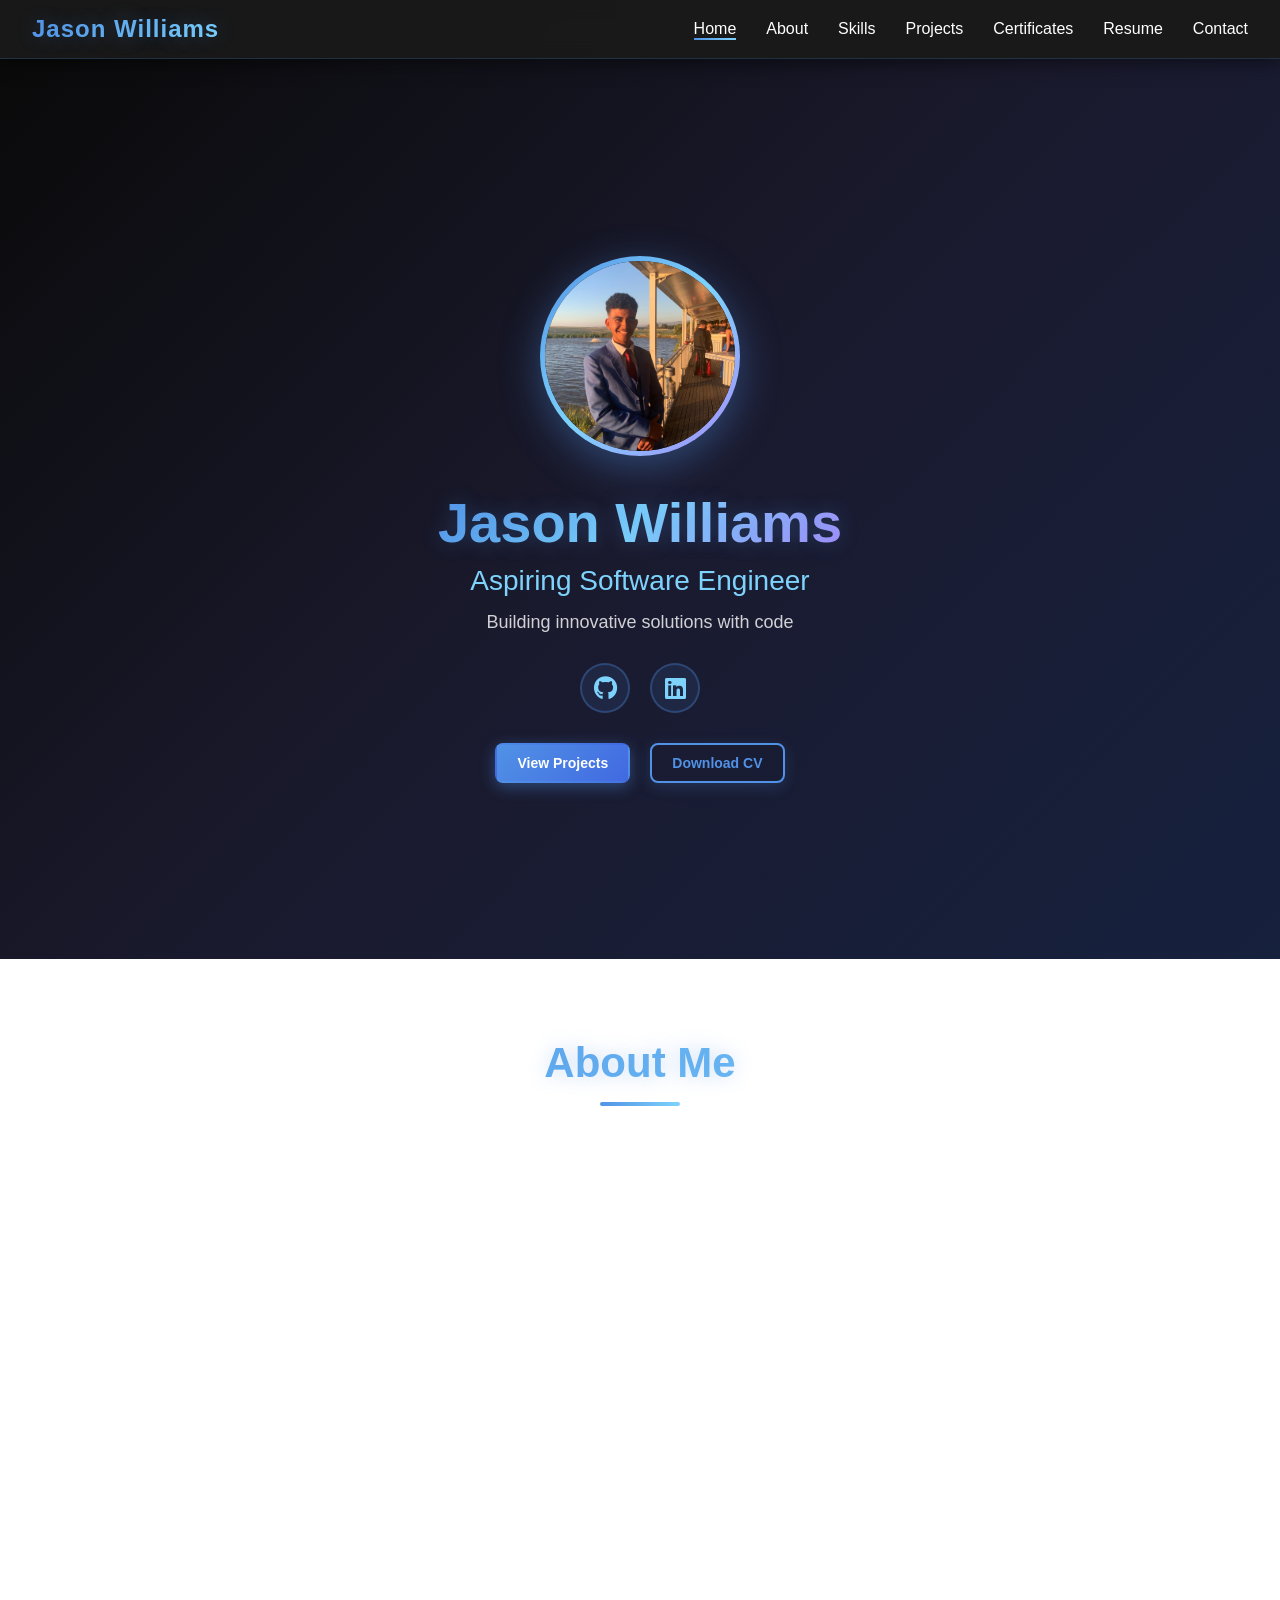
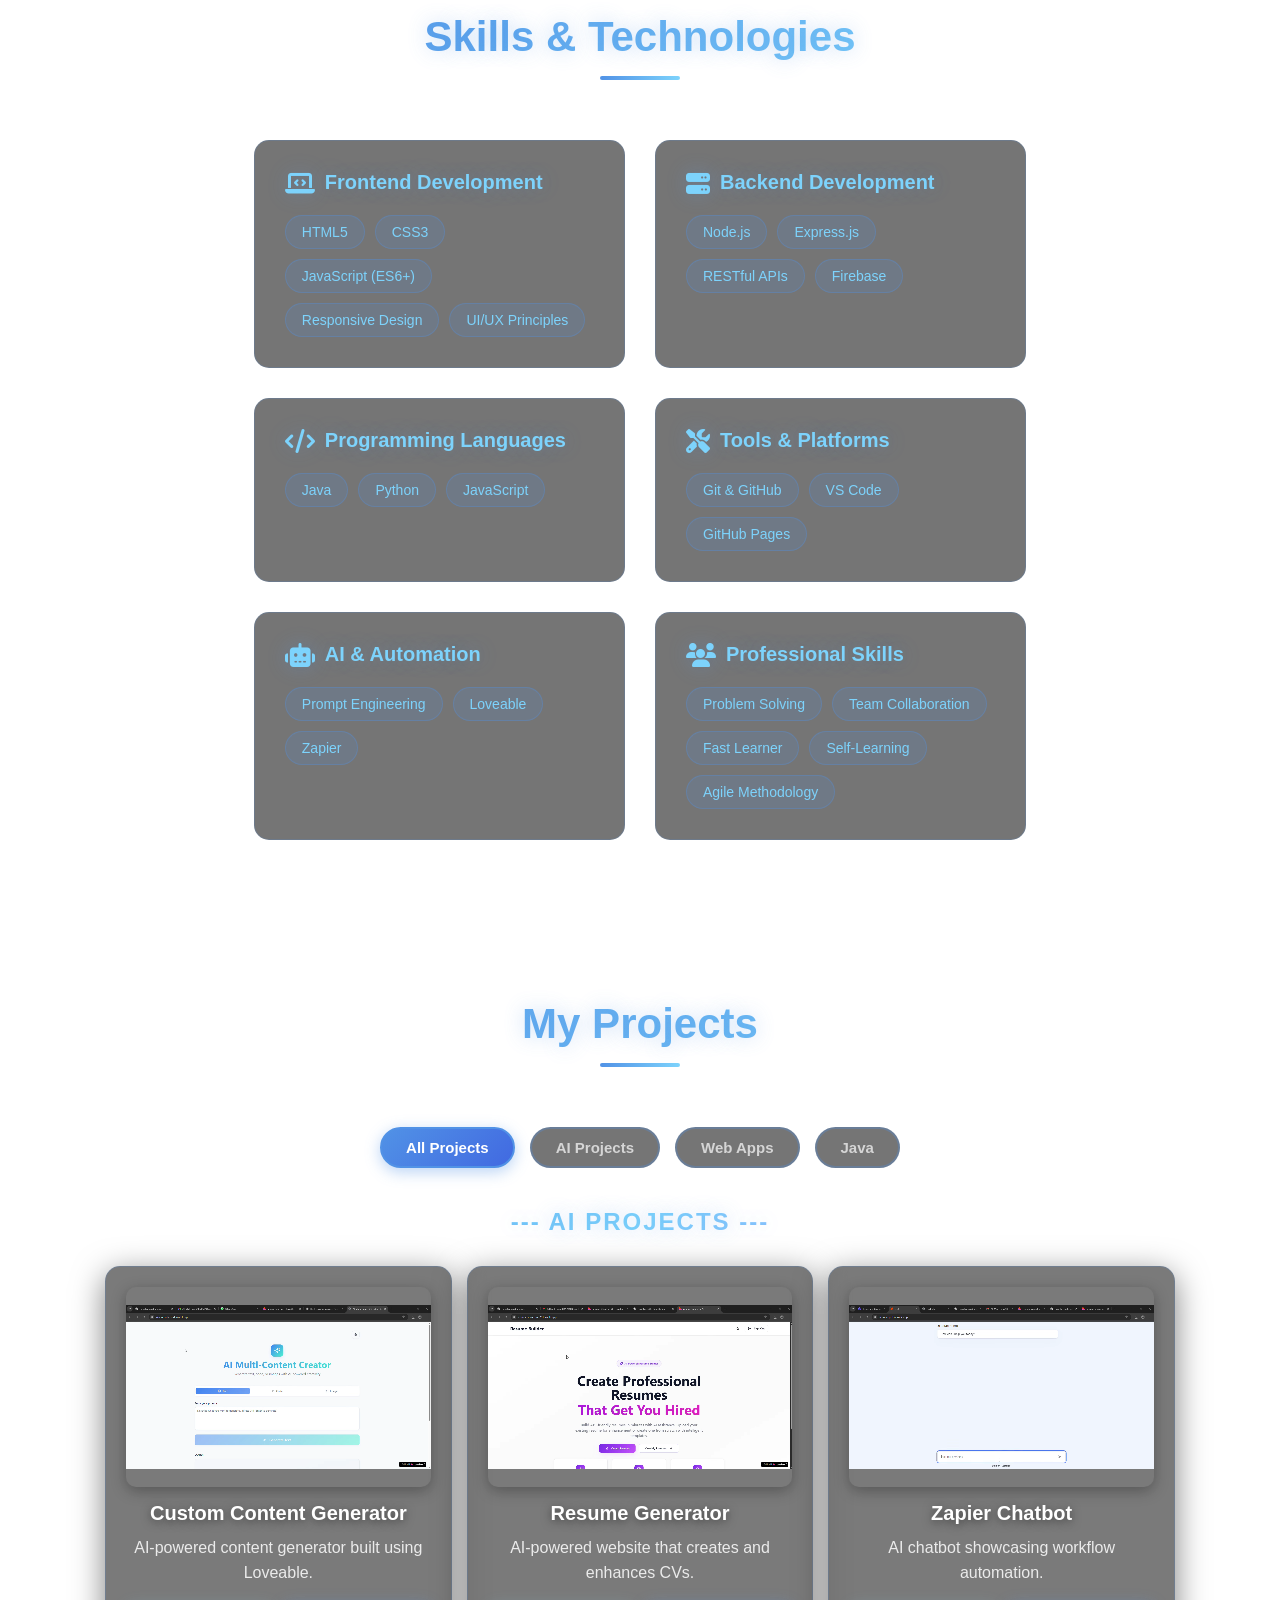
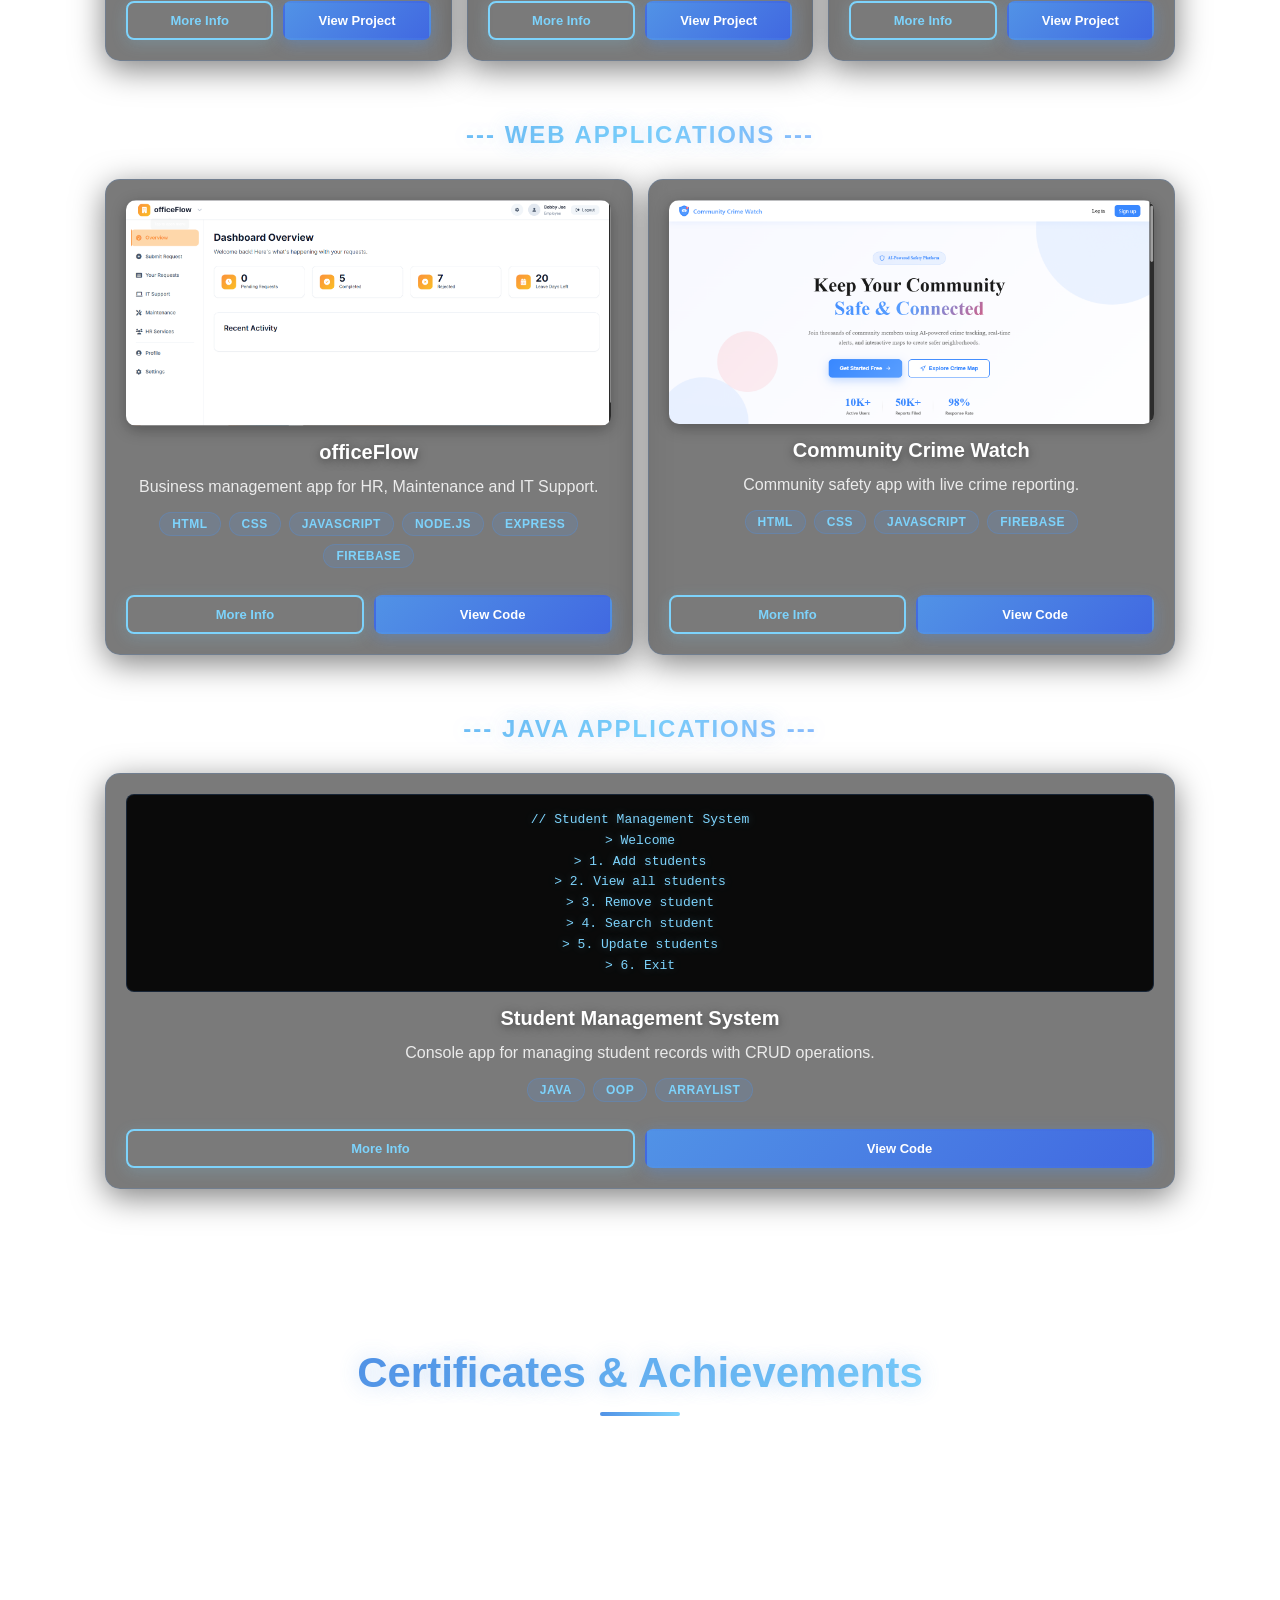
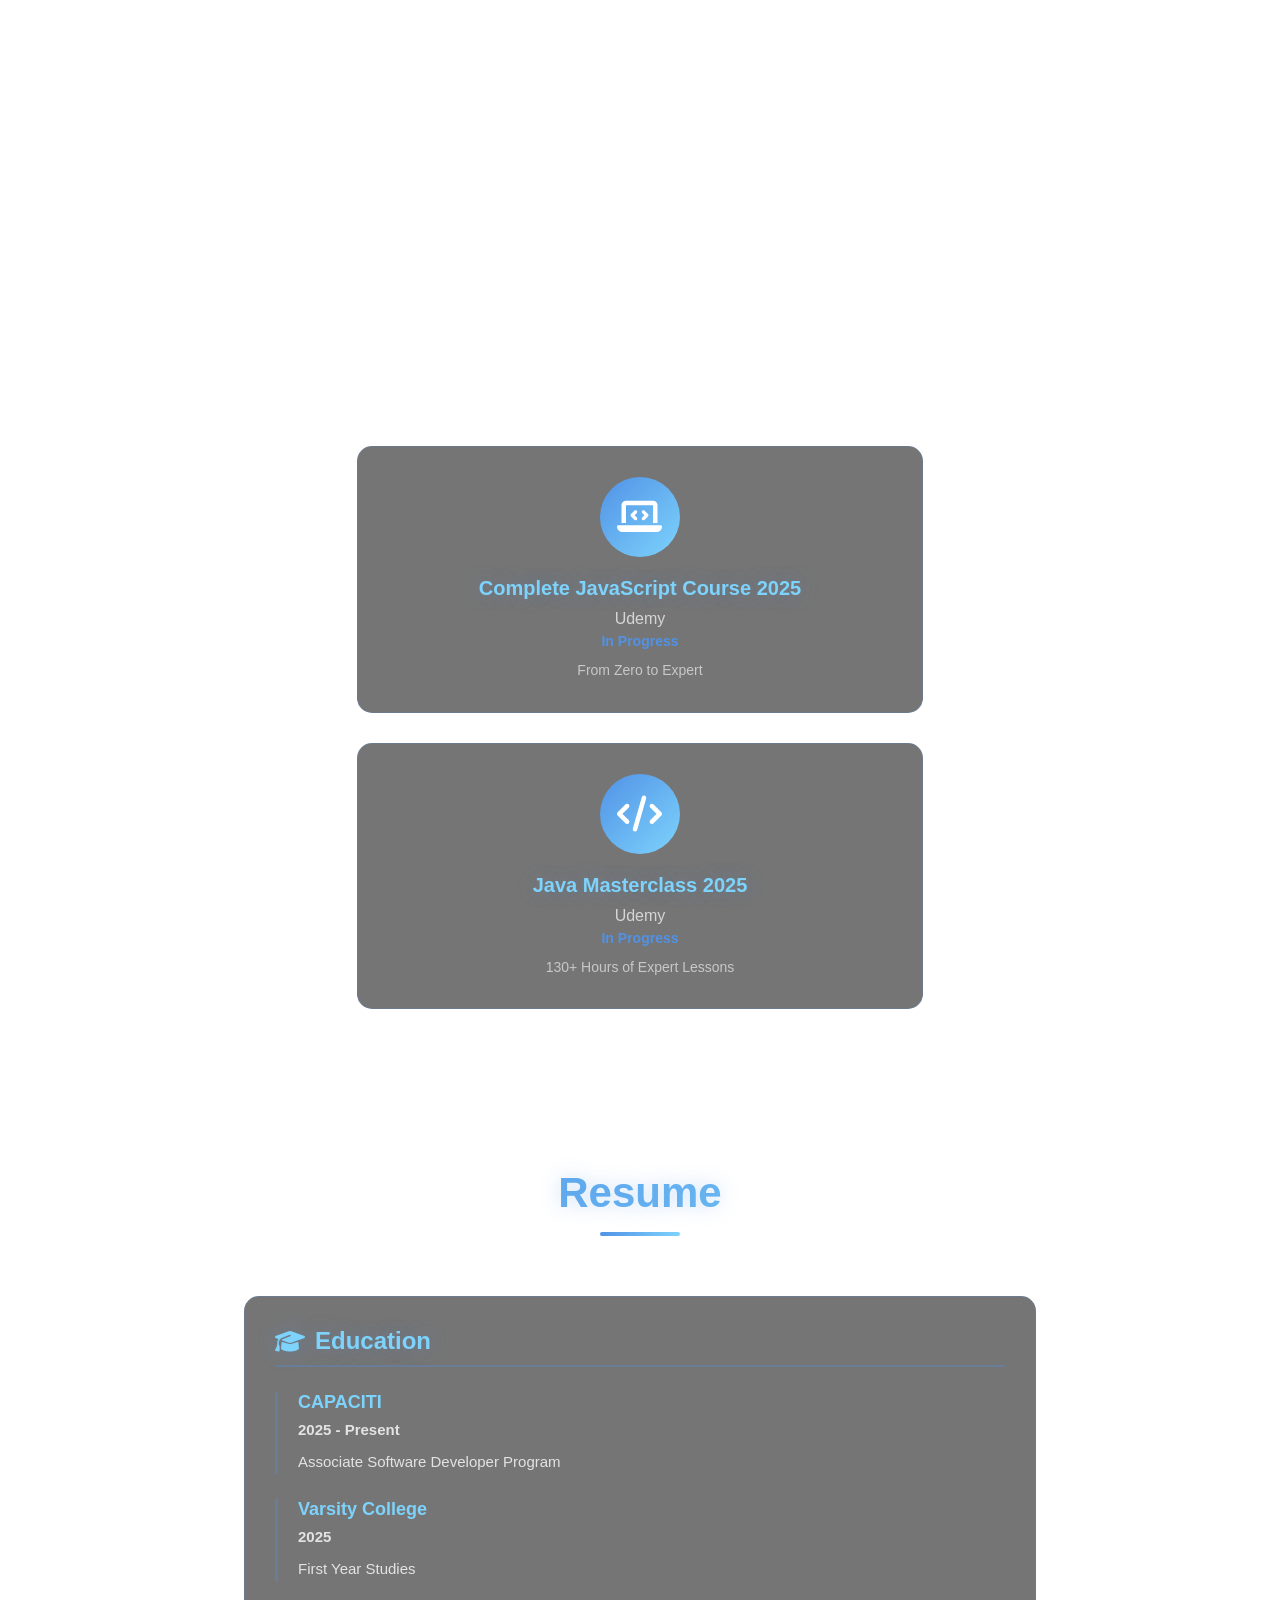
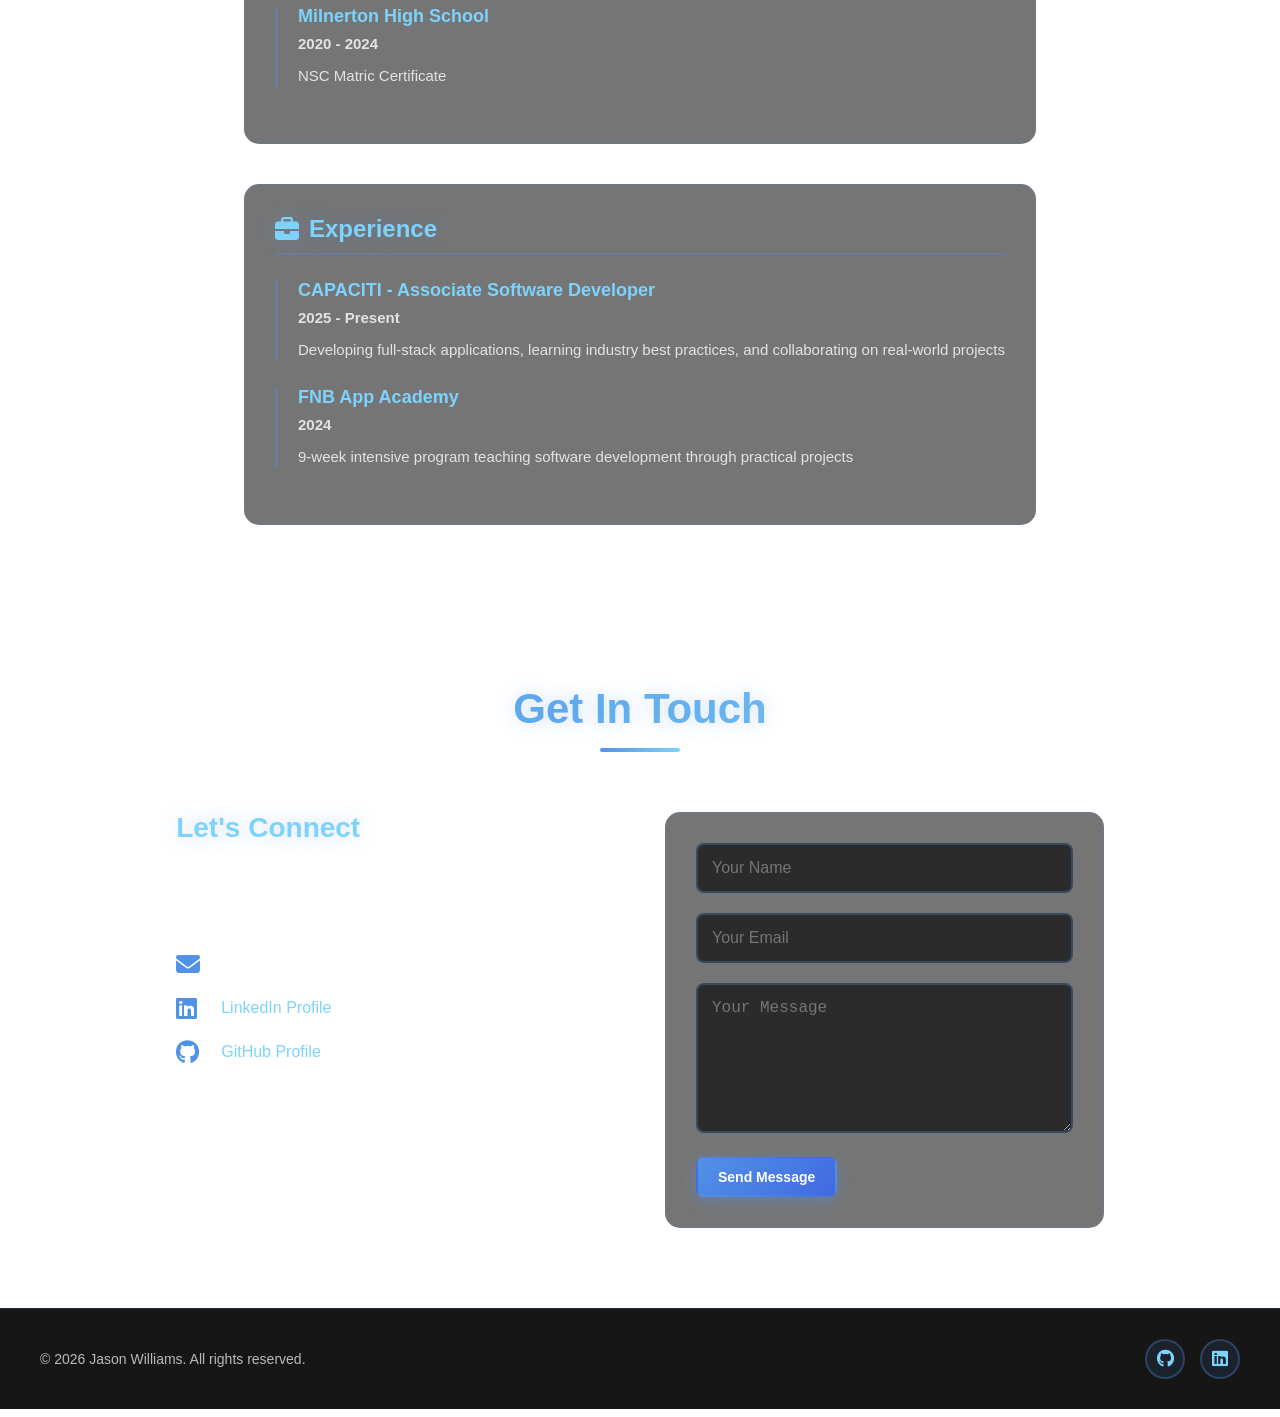
==== commit 35162764: "Rough version" ====
--- a/index.html
+++ b/index.html
@@ -123,7 +123,6 @@
                     <span class="skill-tag">Git & GitHub</span>
                     <span class="skill-tag">VS Code</span>
                     <span class="skill-tag">GitHub Pages</span>
-                    <span class="skill-tag">Postman</span>
                 </div>
             </div>
 
@@ -132,7 +131,6 @@
                 <h3><i class="fas fa-robot"></i> AI & Automation</h3>
                 <div class="skill-tags">
                     <span class="skill-tag">Prompt Engineering</span>
-                    <span class="skill-tag">AI Tool Integration</span>
                     <span class="skill-tag">Loveable</span>
                     <span class="skill-tag">Zapier</span>
                 </div>
@@ -144,15 +142,13 @@
                 <div class="skill-tags">
                     <span class="skill-tag">Problem Solving</span>
                     <span class="skill-tag">Team Collaboration</span>
+                    <span class="skill-tag">Fast Learner</span>
                     <span class="skill-tag">Self-Learning</span>
                     <span class="skill-tag">Agile Methodology</span>
                 </div>
             </div>
         </div>
     </section>
-
-</body>
-</html>
 
     <!-- PROJECTS SECTION -->
     <section id="projects" class="section-container">
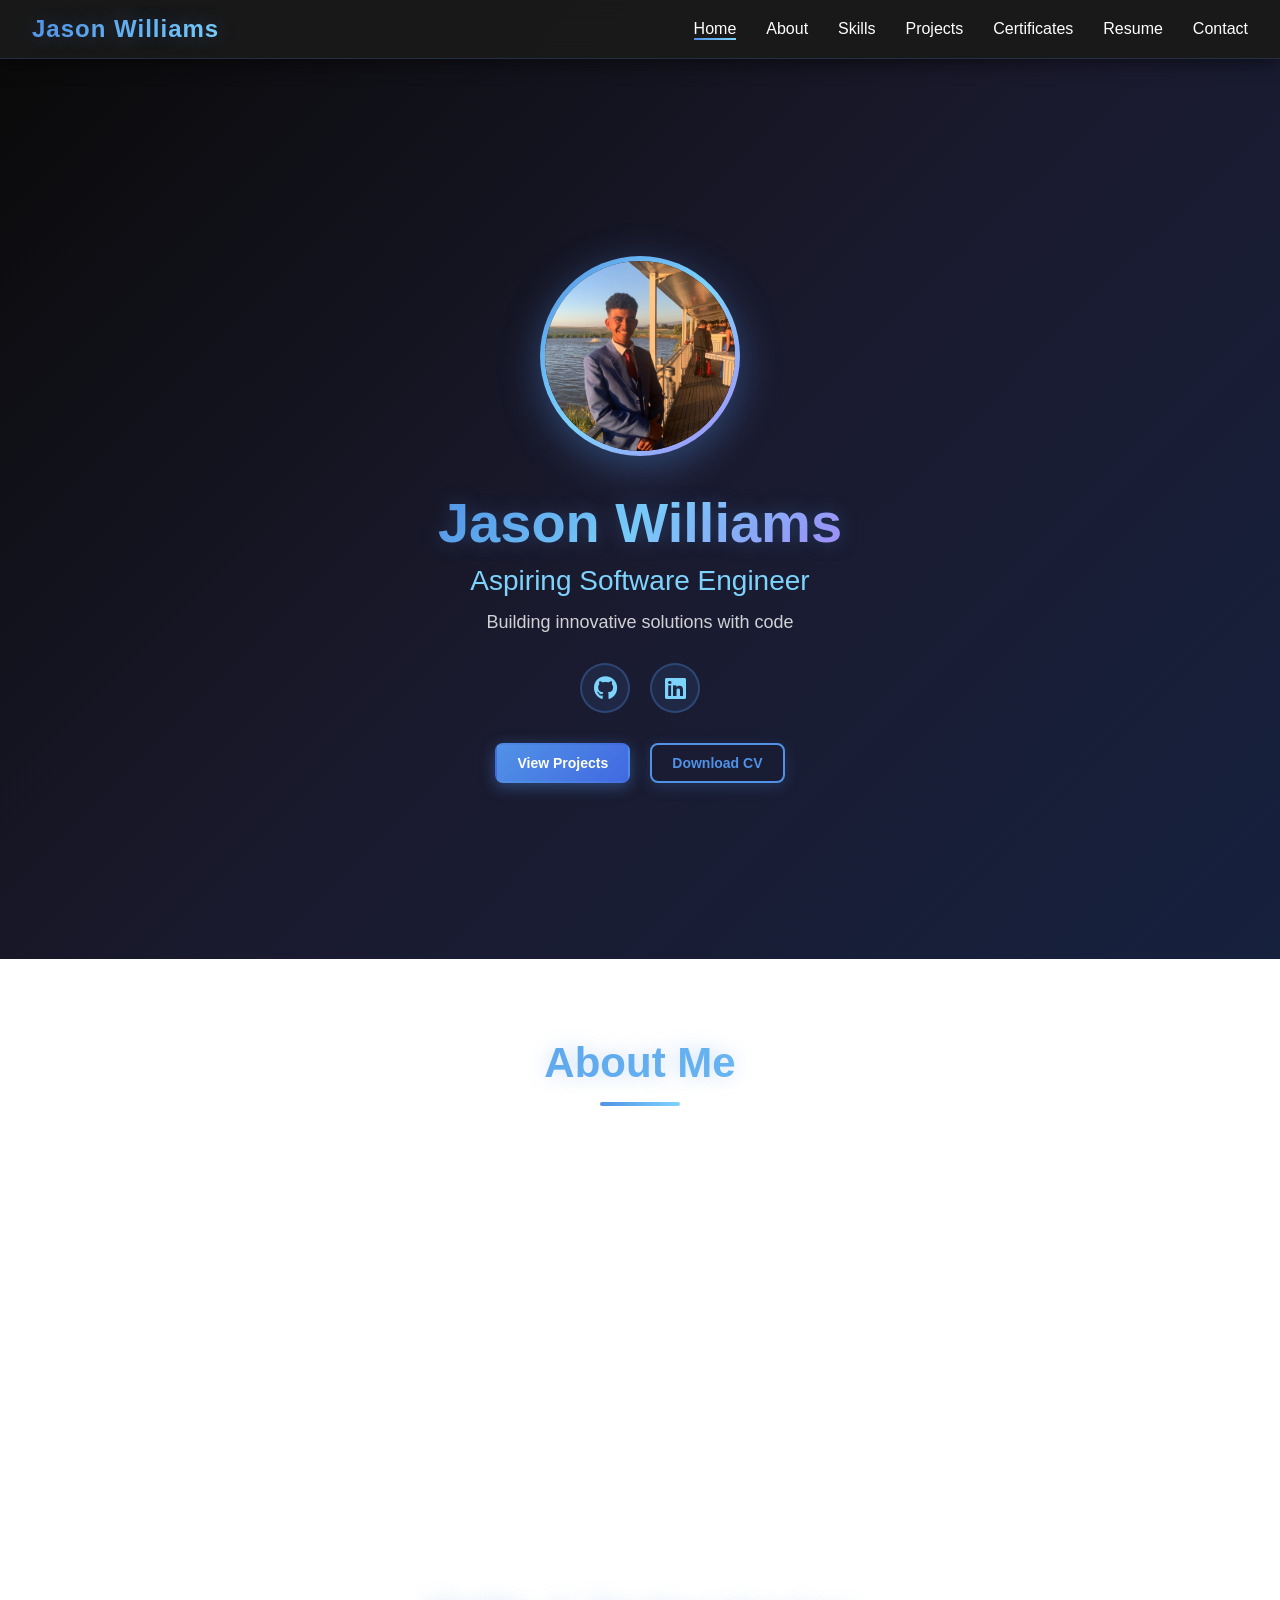
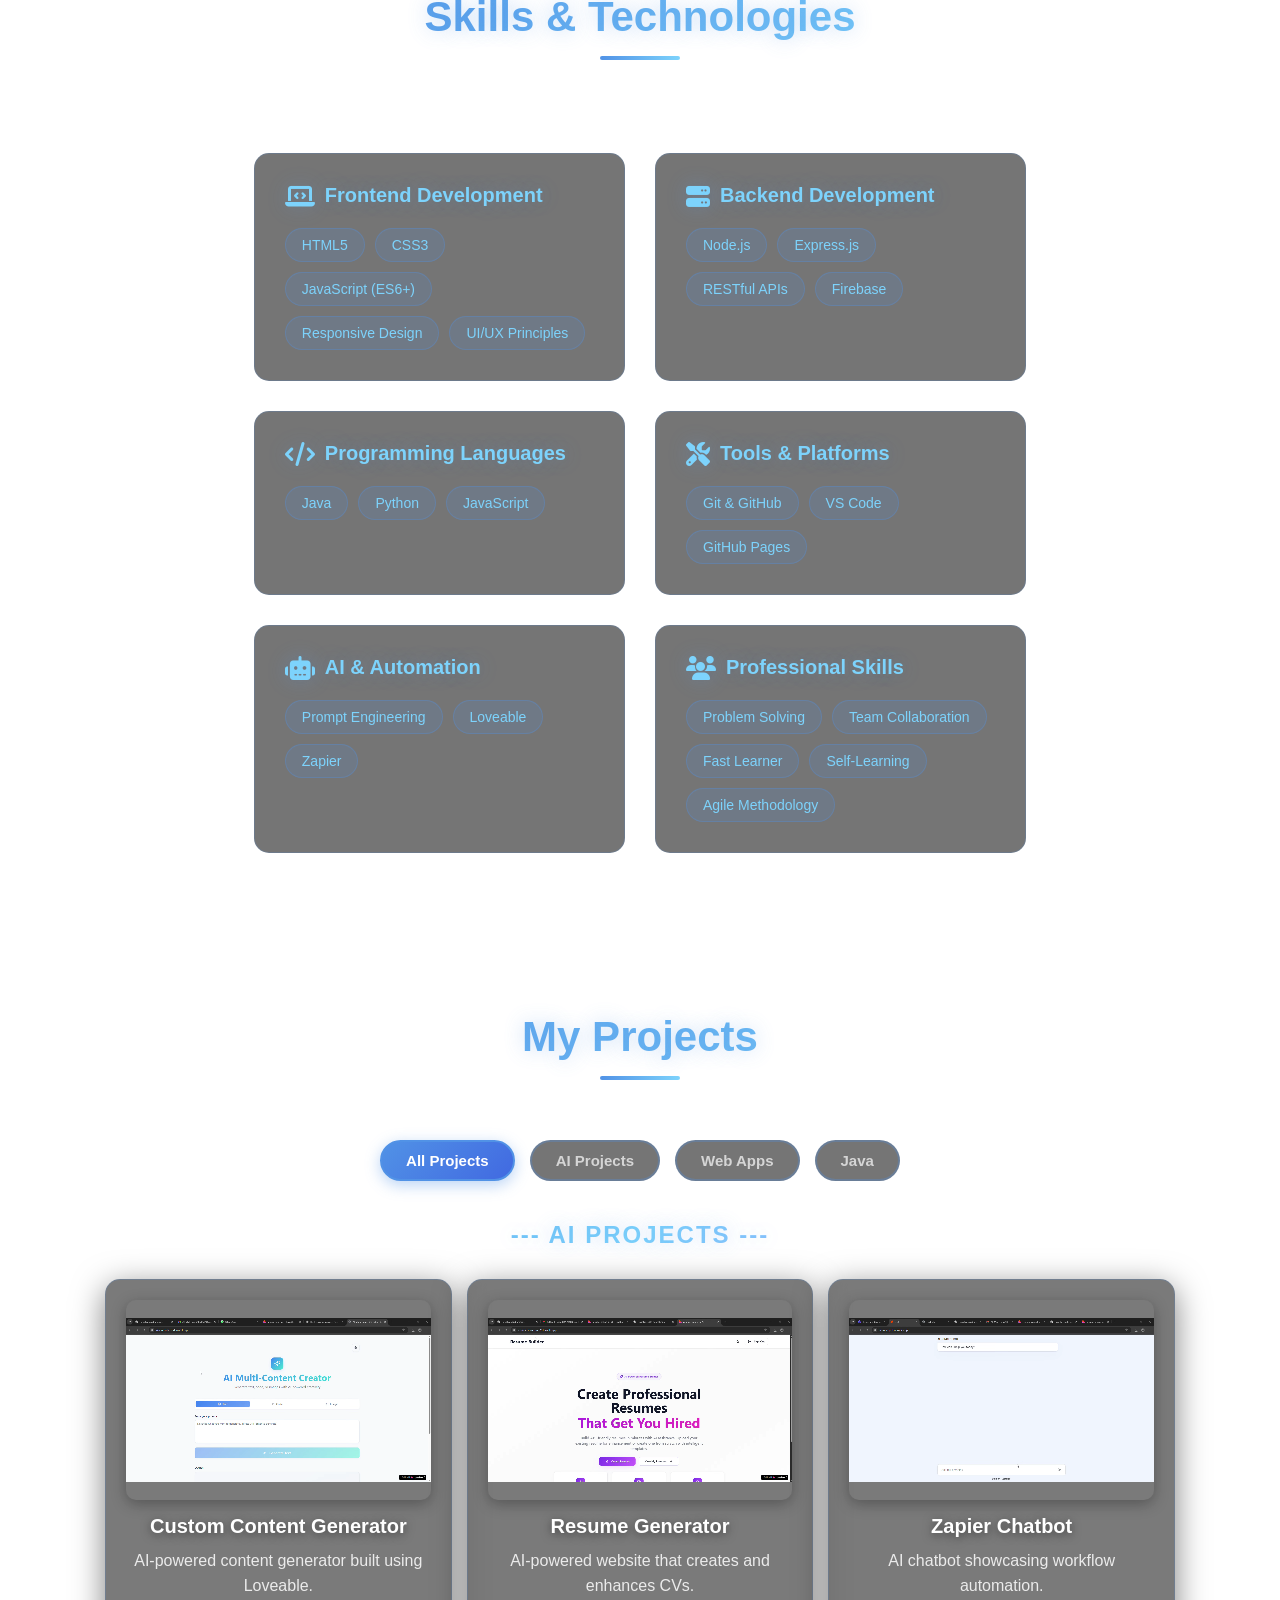
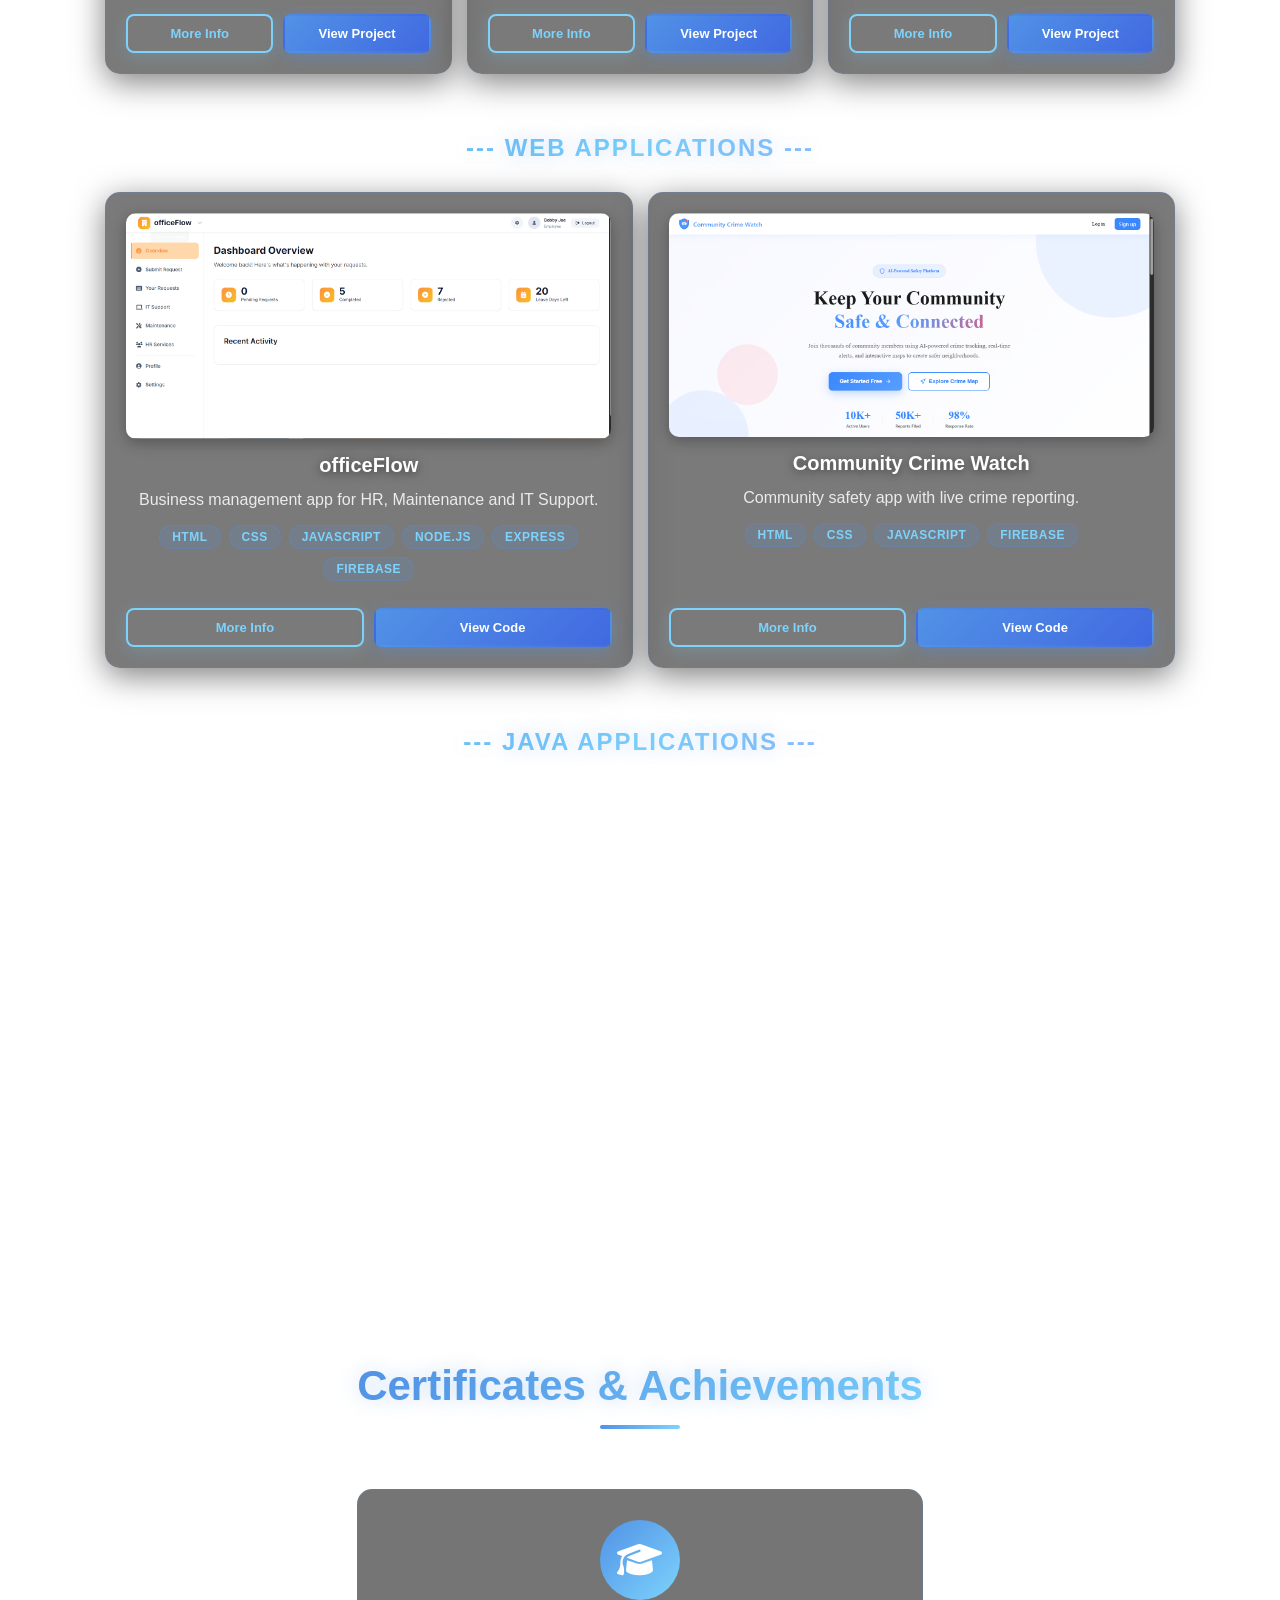
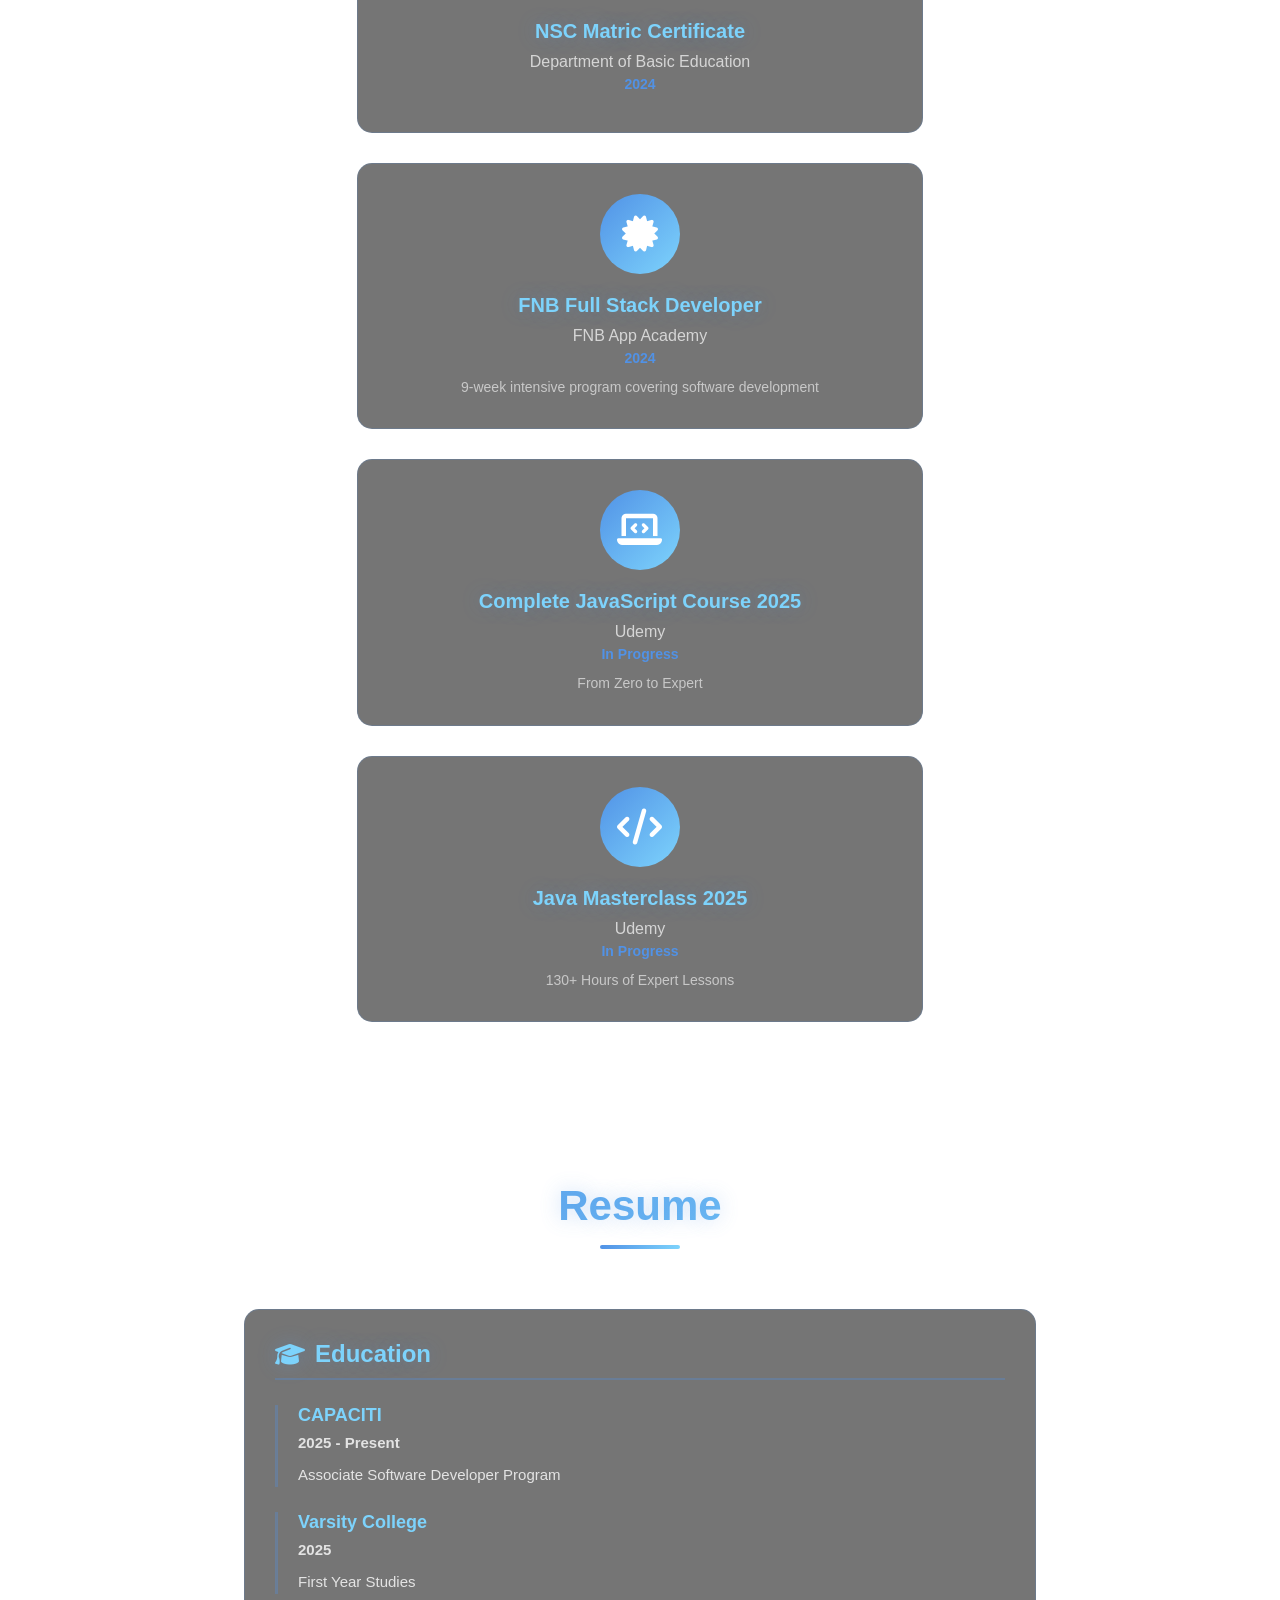
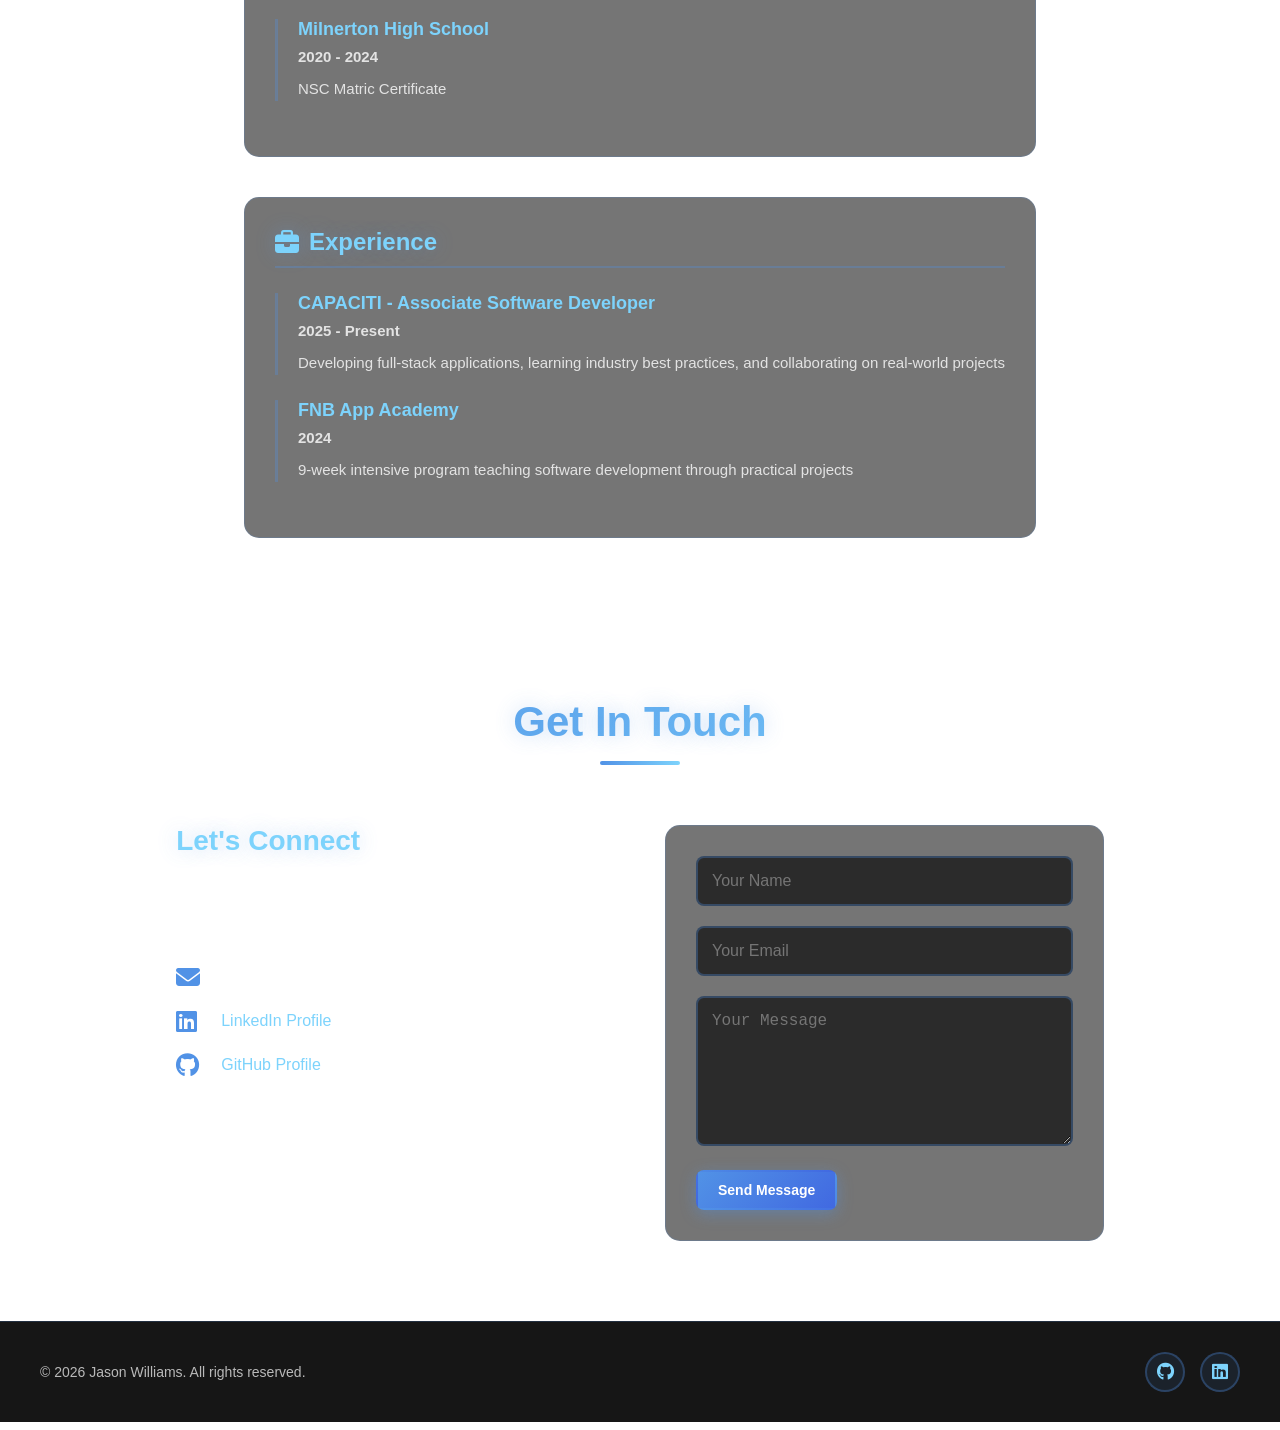
==== commit e96a4abb: "Merge pull request #2 from Jay-28070/rework Rework" ====
--- a/index.html
+++ b/index.html
@@ -69,9 +69,8 @@
             <div class="title-underline"></div>
         </div>
         <div class="about-content">
-            <p>Hi there, my name is Jason Williams. I'm passionate about building web and software applications that are both functional and visually appealing. I love learning new technologies to solve real-world problems.</p>
-            <p>Currently working as an Associate Software Developer at CAPACITI, where I'm continuously expanding my skills in full-stack development, learning industry best practices, and collaborating on real-world projects.</p>
-            <p>My journey in tech started with a curiosity about how things work, and has evolved into a passion for creating solutions that make a difference. I'm particularly interested in web development, AI integration, and building user-friendly applications.</p>
+            <p>Hi, I'm Jason Williams, a 19-year-old aspiring Software Engineer starting my professional journey in tech. I'm passionate about building functional, visually appealing web and software applications and enjoy learning new technologies to solve real-world problems.</p>
+            <p>I currently work as an Associate Software Developer at CAPACITI, where I'm developing full-stack skills, learning industry best practices, and collaborating on real-world projects. Despite limited formal university training due to financial constraints, I was accepted into the programme through demonstrated potential, adaptability, and a strong willingness to learn.</p>
         </div>
     </section>
 
@@ -80,6 +79,7 @@
         <div class="section-header">
             <h2 class="section-title">Skills & Technologies</h2>
             <div class="title-underline"></div>
+            <p class="section-subtitle">Skill levels represent current confidence based on hands-on project experience.</p>
         </div>
         
         <div class="skills-grid">
@@ -87,11 +87,11 @@
             <div class="skill-category">
                 <h3><i class="fas fa-laptop-code"></i> Frontend Development</h3>
                 <div class="skill-tags">
-                    <span class="skill-tag">HTML5</span>
-                    <span class="skill-tag">CSS3</span>
-                    <span class="skill-tag">JavaScript (ES6+)</span>
-                    <span class="skill-tag">Responsive Design</span>
-                    <span class="skill-tag">UI/UX Principles</span>
+                    <span class="skill-tag" data-skill="HTML5" data-level="73">HTML5</span>
+                    <span class="skill-tag" data-skill="CSS3" data-level="64">CSS3</span>
+                    <span class="skill-tag" data-skill="JavaScript" data-level="69">JavaScript (ES6+)</span>
+                    <span class="skill-tag" data-skill="Responsive Design" data-level="82">Responsive Design</span>
+                    <span class="skill-tag" data-skill="UI/UX Principles" data-level="74">UI/UX Principles</span>
                 </div>
             </div>
 
@@ -99,10 +99,10 @@
             <div class="skill-category">
                 <h3><i class="fas fa-server"></i> Backend Development</h3>
                 <div class="skill-tags">
-                    <span class="skill-tag">Node.js</span>
-                    <span class="skill-tag">Express.js</span>
-                    <span class="skill-tag">RESTful APIs</span>
-                    <span class="skill-tag">Firebase</span>
+                    <span class="skill-tag" data-skill="Node.js" data-level="35">Node.js</span>
+                    <span class="skill-tag" data-skill="Express.js" data-level="44">Express.js</span>
+                    <span class="skill-tag" data-skill="RESTful APIs" data-level="26">RESTful APIs</span>
+                    <span class="skill-tag" data-skill="Firebase" data-level="75">Firebase</span>
                 </div>
             </div>
 
@@ -110,9 +110,9 @@
             <div class="skill-category">
                 <h3><i class="fas fa-code"></i> Programming Languages</h3>
                 <div class="skill-tags">
-                    <span class="skill-tag">Java</span>
-                    <span class="skill-tag">Python</span>
-                    <span class="skill-tag">JavaScript</span>
+                    <span class="skill-tag" data-skill="Java" data-level="57">Java</span>
+                    <span class="skill-tag" data-skill="Python" data-level="67">Python</span>
+                    <span class="skill-tag" data-skill="JavaScript" data-level="69">JavaScript</span>
                 </div>
             </div>
 
@@ -120,9 +120,9 @@
             <div class="skill-category">
                 <h3><i class="fas fa-tools"></i> Tools & Platforms</h3>
                 <div class="skill-tags">
-                    <span class="skill-tag">Git & GitHub</span>
-                    <span class="skill-tag">VS Code</span>
-                    <span class="skill-tag">GitHub Pages</span>
+                    <span class="skill-tag" data-skill="Git & GitHub" data-level="60">Git & GitHub</span>
+                    <span class="skill-tag" data-skill="VS Code" data-level="85">VS Code</span>
+                    <span class="skill-tag" data-skill="GitHub Pages" data-level="75">GitHub Pages</span>
                 </div>
             </div>
 
@@ -130,9 +130,9 @@
             <div class="skill-category">
                 <h3><i class="fas fa-robot"></i> AI & Automation</h3>
                 <div class="skill-tags">
-                    <span class="skill-tag">Prompt Engineering</span>
-                    <span class="skill-tag">Loveable</span>
-                    <span class="skill-tag">Zapier</span>
+                    <span class="skill-tag" data-skill="Prompt Engineering" data-level="80">Prompt Engineering</span>
+                    <span class="skill-tag" data-skill="Loveable" data-level="75">Loveable</span>
+                    <span class="skill-tag" data-skill="Zapier" data-level="100">Zapier</span>
                 </div>
             </div>
 
@@ -140,11 +140,11 @@
             <div class="skill-category">
                 <h3><i class="fas fa-users"></i> Professional Skills</h3>
                 <div class="skill-tags">
-                    <span class="skill-tag">Problem Solving</span>
-                    <span class="skill-tag">Team Collaboration</span>
-                    <span class="skill-tag">Fast Learner</span>
-                    <span class="skill-tag">Self-Learning</span>
-                    <span class="skill-tag">Agile Methodology</span>
+                    <span class="skill-tag" data-skill="Problem Solving" data-level="78">Problem Solving</span>
+                    <span class="skill-tag" data-skill="Team Collaboration" data-level="90">Team Collaboration</span>
+                    <span class="skill-tag" data-skill="Fast Learner" data-level="90">Fast Learner</span>
+                    <span class="skill-tag" data-skill="Self-Learning" data-level="100">Self-Learning</span>
+                    <span class="skill-tag" data-skill="Agile Methodology" data-level="78">Agile Methodology</span>
                 </div>
             </div>
         </div>
@@ -432,6 +432,24 @@
         <div class="modal-content">
             <button class="modal-close">&times;</button>
             <div class="modal-body"></div>
+        </div>
+    </div>
+
+    <!-- Skill Modal -->
+    <div class="modal" id="skill-modal">
+        <div class="modal-overlay"></div>
+        <div class="modal-content skill-modal-content">
+            <button class="modal-close">&times;</button>
+            <div class="skill-modal-body">
+                <h2 id="skill-name"></h2>
+                <div class="skill-level-label" id="skill-level-label"></div>
+                <div class="progress-bar-container">
+                    <div class="progress-bar" id="skill-progress-bar">
+                        <span class="progress-percentage" id="skill-percentage"></span>
+                    </div>
+                </div>
+                <p id="skill-description"></p>
+            </div>
         </div>
     </div>
 
--- a/styles/styles.css
+++ b/styles/styles.css
@@ -1168,6 +1168,13 @@
     border-radius: 2px;
 }
 
+.section-subtitle {
+    font-size: 16px;
+    color: rgba(255, 255, 255, 0.7);
+    margin-top: 15px;
+    font-style: italic;
+}
+
 /* ===================================
    HERO / LANDING SECTION
    =================================== */
@@ -1655,3 +1662,174 @@
         font-size: 20px;
     }
 }
+
+
+/* ===================================
+   SKILL MODAL & PROGRESS BARS
+   =================================== */
+
+/* Make skill tags clickable */
+.skill-tag {
+    cursor: pointer;
+    position: relative;
+}
+
+.skill-tag::after {
+    content: '👁';
+    position: absolute;
+    right: -20px;
+    opacity: 0;
+    transition: opacity 0.3s ease;
+    font-size: 12px;
+}
+
+.skill-tag:hover::after {
+    opacity: 0.7;
+}
+
+/* Skill Modal Specific Styles */
+.skill-modal-content {
+    max-width: 500px;
+}
+
+.skill-modal-body {
+    text-align: center;
+}
+
+.skill-modal-body h2 {
+    font-size: 32px;
+    background: linear-gradient(135deg, #5192e6 0%, #7dd3fc 100%);
+    -webkit-background-clip: text;
+    -webkit-text-fill-color: transparent;
+    background-clip: text;
+    margin-bottom: 15px;
+}
+
+.skill-level-label {
+    font-size: 18px;
+    font-weight: 600;
+    margin-bottom: 20px;
+    padding: 8px 20px;
+    border-radius: 20px;
+    display: inline-block;
+}
+
+/* Progress Bar Container */
+.progress-bar-container {
+    width: 100%;
+    height: 40px;
+    background: rgba(26, 26, 26, 0.8);
+    border-radius: 20px;
+    overflow: hidden;
+    margin: 30px 0;
+    border: 2px solid rgba(81, 146, 230, 0.3);
+    position: relative;
+}
+
+.progress-bar {
+    height: 100%;
+    border-radius: 18px;
+    display: flex;
+    align-items: center;
+    justify-content: flex-end;
+    padding-right: 15px;
+    transition: width 1s cubic-bezier(0.4, 0, 0.2, 1);
+    width: 0;
+    position: relative;
+    overflow: hidden;
+}
+
+.progress-bar::before {
+    content: '';
+    position: absolute;
+    top: 0;
+    left: 0;
+    right: 0;
+    bottom: 0;
+    background: linear-gradient(90deg, 
+        transparent, 
+        rgba(255, 255, 255, 0.2), 
+        transparent
+    );
+    animation: shimmer 2s infinite;
+}
+
+@keyframes shimmer {
+    0% { transform: translateX(-100%); }
+    100% { transform: translateX(100%); }
+}
+
+.progress-percentage {
+    font-size: 16px;
+    font-weight: 700;
+    color: white;
+    text-shadow: 0 2px 4px rgba(0, 0, 0, 0.5);
+    z-index: 1;
+}
+
+/* Color Coding Based on Level */
+.progress-bar.level-advanced {
+    background: linear-gradient(90deg, #10b981 0%, #34d399 100%);
+}
+
+.skill-level-label.level-advanced {
+    background: rgba(16, 185, 129, 0.2);
+    color: #34d399;
+    border: 2px solid #10b981;
+}
+
+.progress-bar.level-intermediate {
+    background: linear-gradient(90deg, #f59e0b 0%, #fbbf24 100%);
+}
+
+.skill-level-label.level-intermediate {
+    background: rgba(245, 158, 11, 0.2);
+    color: #fbbf24;
+    border: 2px solid #f59e0b;
+}
+
+.progress-bar.level-developing {
+    background: linear-gradient(90deg, #3b82f6 0%, #60a5fa 100%);
+}
+
+.skill-level-label.level-developing {
+    background: rgba(59, 130, 246, 0.2);
+    color: #60a5fa;
+    border: 2px solid #3b82f6;
+}
+
+.progress-bar.level-beginner {
+    background: linear-gradient(90deg, #f97316 0%, #fb923c 100%);
+}
+
+.skill-level-label.level-beginner {
+    background: rgba(249, 115, 22, 0.2);
+    color: #fb923c;
+    border: 2px solid #f97316;
+}
+
+.skill-modal-body p {
+    font-size: 16px;
+    line-height: 1.8;
+    color: rgba(255, 255, 255, 0.9);
+    margin-top: 20px;
+}
+
+/* Mobile Adjustments */
+@media (max-width: 480px) {
+    .skill-modal-content {
+        width: 95%;
+    }
+
+    .progress-bar-container {
+        height: 35px;
+    }
+
+    .progress-percentage {
+        font-size: 14px;
+    }
+
+    .skill-modal-body h2 {
+        font-size: 24px;
+    }
+}
